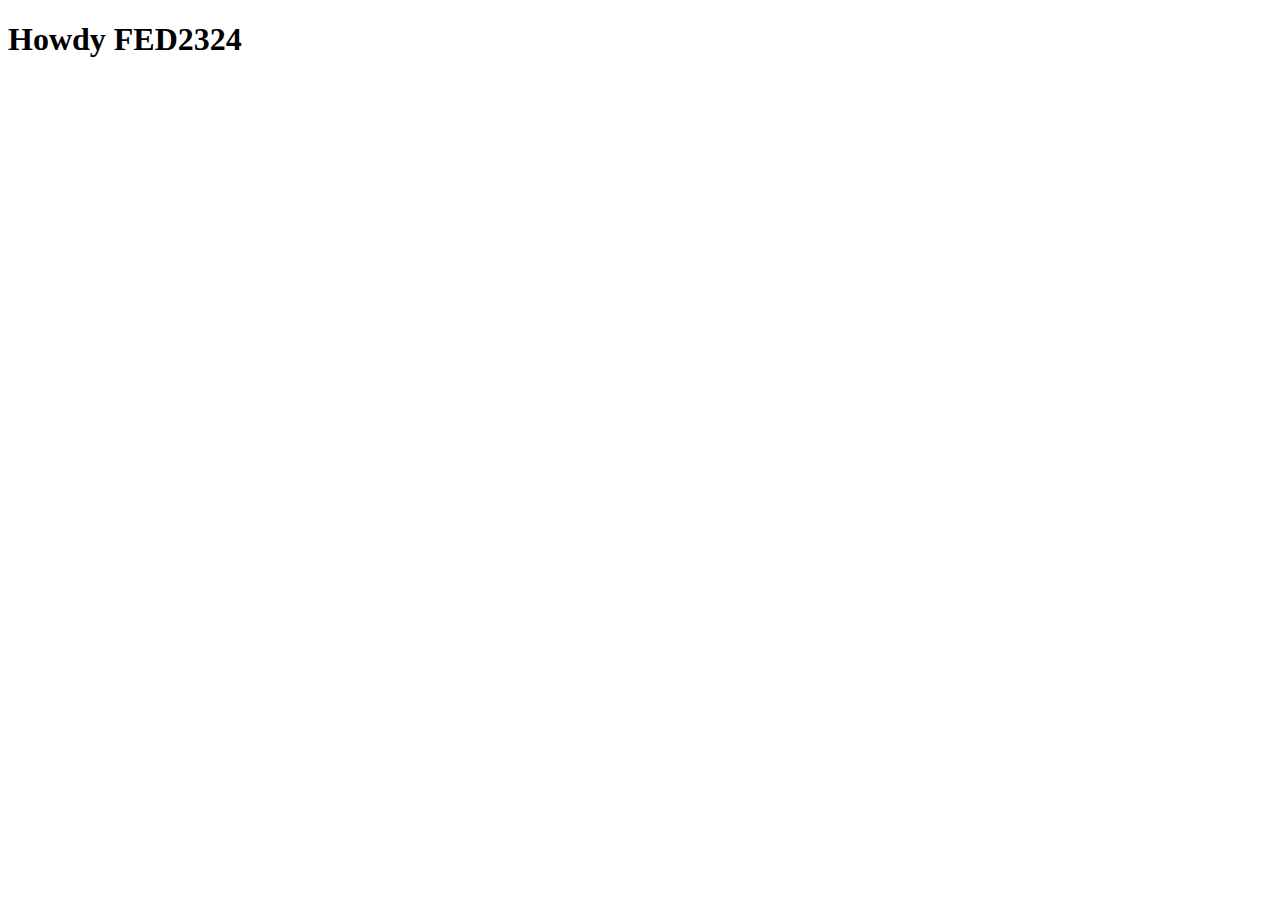
==== index.html @ f2d301cc "Add files via upload" ====
<!DOCTYPE html>
<html lang="nl">
	
<head>
	<meta charset="UTF-8">
	<meta name="author" content="jouw naam">
	<meta name="viewport" content="width=device-width, initial-scale=1">
	
	<title>Howdy FED2324</title>
	
	<link href="styles/style.css" rel="stylesheet">
	<link rel="icon" type="image/svg+xml" href="images/favicon.svg">
</head>

<body>
	<h1>Howdy FED2324</h1>

	<script defer src="scripts/script.js"></script>
</body>
	
</html>
---- styles/style.css ----
/**************/
/* CSS REMEDY */
/**************/
*, *::after, *::before {
  box-sizing:border-box;  
}






/*********************/
/* CUSTOM PROPERTIES */
/*********************/
:root {
	/* startje */
	--color-text:#111;
	--color-background:#eee;
}





/****************/
/* JOUW STYLING */
/****************/

/* jouw code */
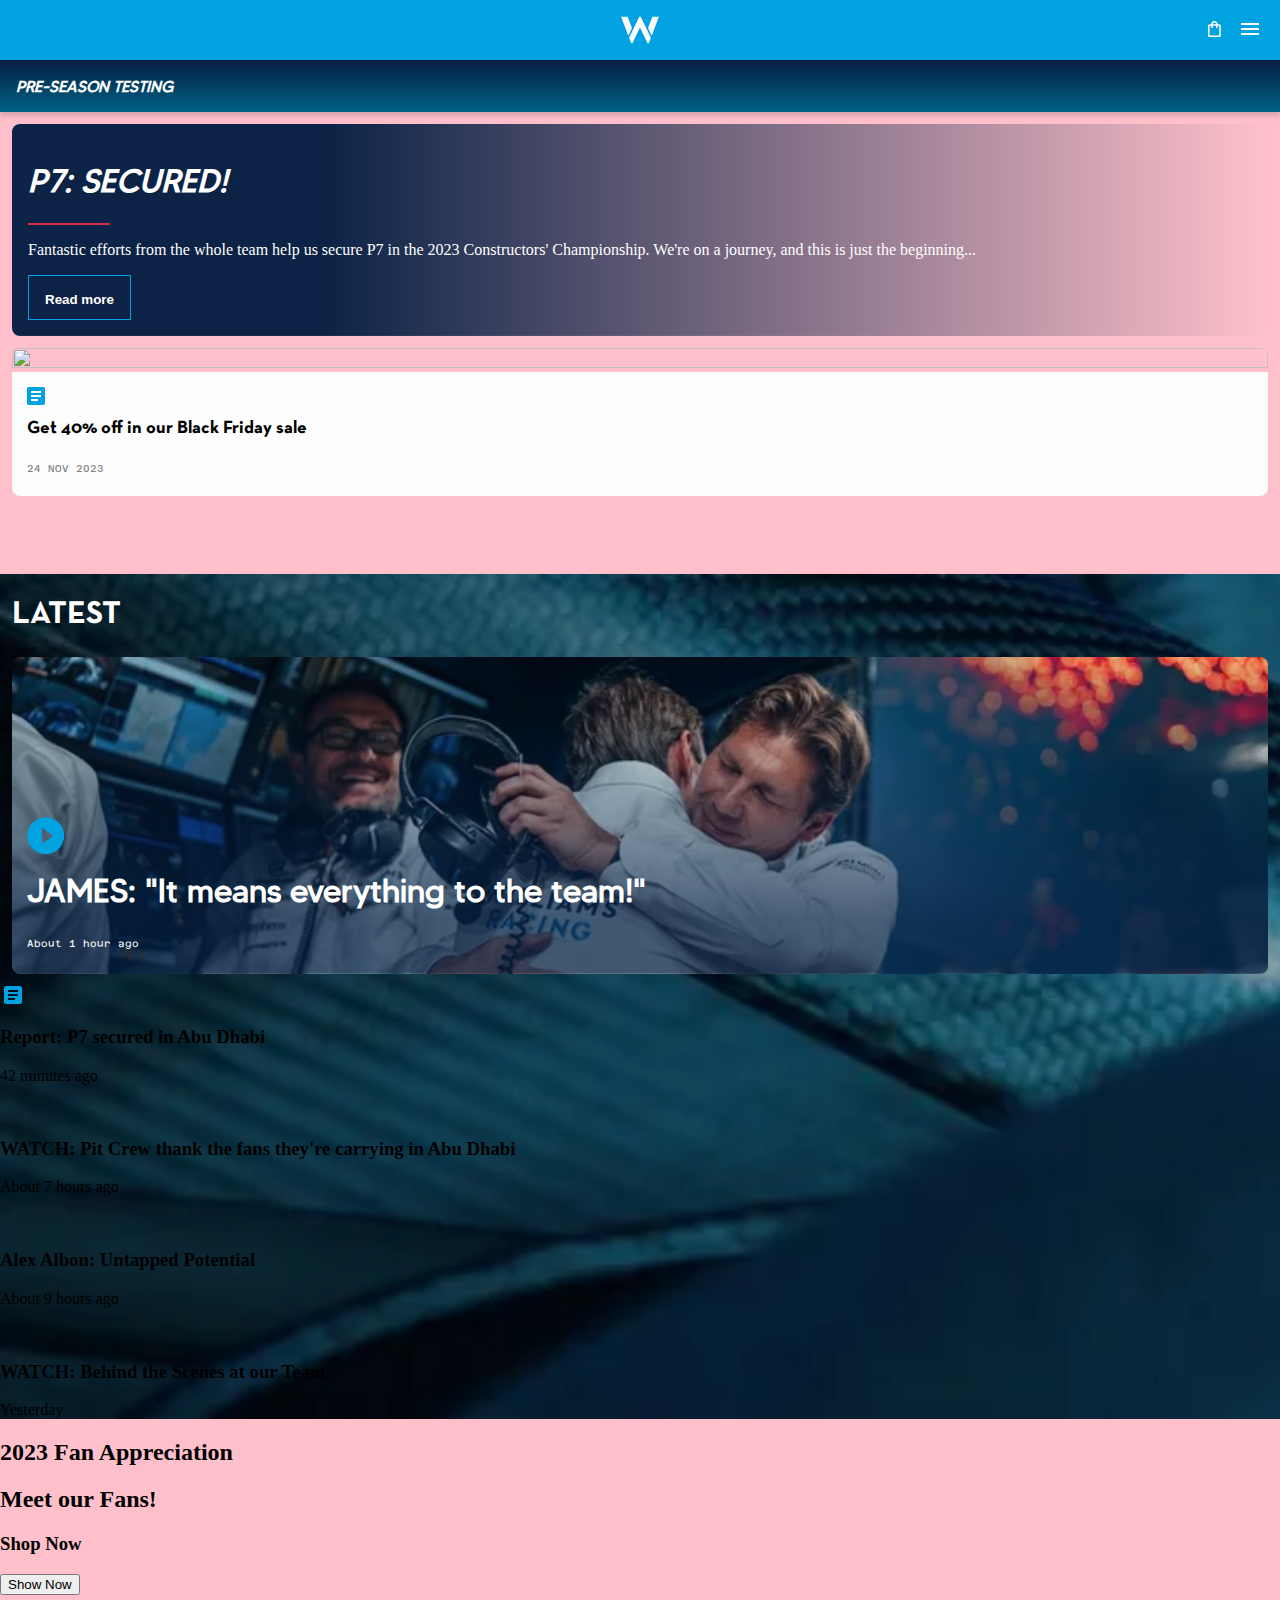
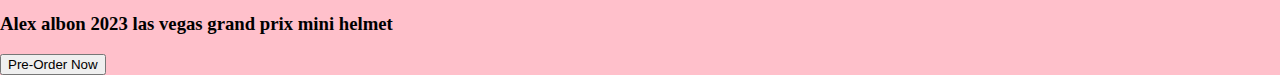
==== commit dd8df55a: "overig weggehaald" ====
--- a/index.html
+++ b/index.html
@@ -1,21 +1,157 @@
 <!DOCTYPE html>
-<html lang="nl">
-	
+<html lang="en">
+
 <head>
-	<meta charset="UTF-8">
-	<meta name="author" content="jouw naam">
-	<meta name="viewport" content="width=device-width, initial-scale=1">
-	
-	<title>Howdy FED2324</title>
-	
-	<link href="styles/style.css" rel="stylesheet">
-	<link rel="icon" type="image/svg+xml" href="images/favicon.svg">
+    <meta charset="UTF-8">
+    <meta name="viewport" content="width=device-width, initial-scale=1.0">
+    <title>Williams F1 Jitske</title>
+
+    <link rel="stylesheet" href="./style.css">
+    <script src="script.js"></script>
 </head>
 
 <body>
-	<h1>Howdy FED2324</h1>
+    <header>
+        <svg id="logo" width="38" height="38" viewBox="0 0 38 27" fill="none">
+            <g clip-path="url(#b)">
+                <path
+                    d="M27.048 11.608 31.474 0h6.533l-7.313 19.16-3.646-7.552Zm-16.081 0L6.532 0H0l7.303 19.16 3.664-7.552ZM19.584 0h-1.152L8.125 21.31 10.294 27h1.02l7.68-15.876L26.67 27h1.019l2.17-5.69L19.584 0Z"
+                    fill="#FDFDFE" tabIndex="-1"></path>
+            </g>
+            <defs>
+                <clipPath id="b">
+                    <path fill="#fff" d="M0 0h38v27H0z"></path>
+                </clipPath>
+            </defs>
+        </svg>
 
-	<script defer src="scripts/script.js"></script>
+
+        <nav>
+            <button>
+                <svg id="mand" width="16" height="16" fill="none" viewBox="0 0 20 20">
+                    <path
+                        d="M14 4H12C12 1.79 10.21 0 8 0C5.79 0 4 1.79 4 4H2C0.9 4 0 4.9 0 6V18C0 19.1 0.9 20 2 20H14C15.1 20 16 19.1 16 18V6C16 4.9 15.1 4 14 4ZM8 2C9.1 2 10 2.9 10 4H6C6 2.9 6.9 2 8 2ZM14 18H2V6H4V8C4 8.55 4.45 9 5 9C5.55 9 6 8.55 6 8V6H10V8C10 8.55 10.45 9 11 9C11.55 9 12 8.55 12 8V6H14V18Z"
+                        fill="#FDFDFE"></path>
+                </svg>
+            </button>
+
+            <button>
+                <svg id="hamburger" width="24" height="24" viewBox="0 0 24 24" fill="none">
+                    <path d="M3 18h18v-2H3v2Zm0-5h18v-2H3v2Zm0-7v2h18V6H3Z" fill="#FDFDFE"></path>
+                </svg>
+            </button>
+        </nav>
+    </header>
+
+
+    <section class="next-race">
+        <h3>pre-season testing</h3>
+        <p id="demo"></p>
+    </section>
+
+
+    <article class="oneRoundToGO">
+        <section class="fanText">
+            <h1>p7: secured!</h1>
+            <hr>
+            <p>Fantastic efforts from the whole team help us secure P7 in the 2023 Constructors' Championship. We're on
+                a journey, and this is just the beginning...</p>
+            <button>Read more</button>
+        </section>
+    </article>
+
+    <article class="blackFriday">
+        <img alt="" draggable="false"
+            src="https://cdn.williamsf1.tech/images/fnx611yr/production/330722fe4e0958352866575483187a10e8b3fd68-1920x1081.jpg?rect=0,43,1920,672&amp;w=720&amp;h=252&amp;auto=format"
+            class="css-9pa8cd">
+        <section class="getOff">
+            <svg width="18" height="18" viewBox="0 0 18 18" fill="none">
+                <path
+                    d="M16 0H2C0.9 0 0 0.9 0 2V16C0 17.1 0.9 18 2 18H16C17.1 18 18 17.1 18 16V2C18 0.9 17.1 0 16 0ZM11 14H4V12H11V14ZM14 10H4V8H14V10ZM14 6H4V4H14V6Z"
+                    fill="#00A3E0"></path>
+            </svg>
+            <h4>Get 40% off in our Black Friday sale</h4>
+            <p>24 nov 2023</p>
+        </section>
+    </article>
+
+
+
+    <main>
+
+        <section class="latest">
+            <h2 id="latest">Latest</h2>
+            <article class="james">
+                <div class="jamesQuote">
+                    <svg id="watch" width="38" height="38" viewBox="0 0 42 42" fill="none">
+                        <path
+                            d="M20.7678 0.350403C9.53515 0.350403 0.418793 9.46676 0.418793 20.6994C0.418793 31.9321 9.53515 41.0484 20.7678 41.0484C32.0004 41.0484 41.1168 31.9321 41.1168 20.6994C41.1168 9.46676 32.0004 0.350403 20.7678 0.350403ZM16.698 29.8565V11.5424L28.9074 20.6994L16.698 29.8565Z"
+                            fill="#00A3E0"></path>
+                    </svg>
+                    <h2>JAMES: "It means everything to the team!"</h2>
+                    <p>About 1 hour ago</p>
+                </div>
+            </article>
+
+            <article class="report">
+                <img alt="" draggable="false"
+                    src="https://cdn.williamsf1.tech/images/fnx611yr/production/852d0a00d2b29c9201d003c9a6825eceeaa840e9-3883x2183.jpg?rect=748,0,2183,2183&amp;w=480&amp;h=480&amp;auto=format"
+                    class="css-9pa8cd">
+                <svg width="18" height="18" viewBox="0 0 18 18" fill="none">
+                    <path
+                        d="M16 0H2C0.9 0 0 0.9 0 2V16C0 17.1 0.9 18 2 18H16C17.1 18 18 17.1 18 16V2C18 0.9 17.1 0 16 0ZM11 14H4V12H11V14ZM14 10H4V8H14V10ZM14 6H4V4H14V6Z"
+                        fill="#00A3E0"></path>
+                </svg>
+                <h3>Report: P7 secured in Abu Dhabi</h3>
+                <p>42 minutes ago</p>
+            </article>
+
+            <article>
+                <img alt="" draggable="false"
+                    src="https://cdn.williamsf1.tech/images/fnx611yr/production/8afb2fa8f161ecb0063f80541a4004804dc6d4fd-2710x1524.jpg?rect=0,50,2710,949&amp;w=720&amp;h=252&amp;auto=format"
+                    class="css-9pa8cd">
+                <h3>WATCH: Pit Crew thank the fans they're carrying in Abu Dhabi</h3>
+                <p>About 7 hours ago</p>
+            </article>
+
+            <article>
+                <img alt="" draggable="false"
+                    src="https://cdn.williamsf1.tech/images/fnx611yr/production/a2de3ef4545db30f034c79ab806f8da7863e8dc9-2219x1248.jpg?rect=0,0,2219,777&amp;w=720&amp;h=252&amp;auto=format"
+                    class="css-9pa8cd">
+                <h3>Alex Albon: Untapped Potential</h3>
+                <p>About 9 hours ago</p>
+            </article>
+
+            <article>
+                <img alt="" draggable="false"
+                    src="https://cdn.williamsf1.tech/images/fnx611yr/production/112e85e9f7ce4b615e328de707c6ec922e42478e-7319x4879.jpg?rect=0,632,7319,2562&amp;w=720&amp;h=252&amp;auto=format"
+                    class="css-9pa8cd">
+                <h3>WATCH: Behind the Scenes at our Team</h3>
+                <p>Yesterday</p>
+            </article>
+        </section>
+
+        <article>
+            <h2>2023 Fan Appreciation</h2>
+            <section>
+                <h2>Meet our Fans!</h2>
+            </section>
+        </article>
+
+        <article>
+            <h3>Shop Now</h3>
+            <section>
+                <button>Show Now</button>
+            </section>
+            <section>
+                <h3>Alex albon 2023 las vegas grand prix mini helmet</h3>
+                <button>Pre-Order Now</button>
+            </section>
+        </article>
+
+
+    </main>
+
 </body>
-	
-</html>
+
+</html>--- a/style.css
+++ b/style.css
@@ -0,0 +1,290 @@
+@font-face {
+    font-family: tommyBold;
+    src: url(./styles/fonts/made_tommy/MADE\ TOMMY\ Regular_PERSONAL\ USE.otf);
+}
+
+@font-face {
+    font-family: azeretLight;
+    src: url(./styles/fonts/Azeret_Mono/AzeretMono-VariableFont_wght.ttf);
+}
+
+@font-face {
+    font-family: neutrafaceBold;
+    src: url(./styles/fonts/neutraface-text-cufonfonts/Neutraface\ Text\ Bold.otf);
+}
+
+:root {
+    --blue: rgba(0, 163, 224, 1.00);
+}
+
+:root {
+    --red: rgba(209, 45, 74, 1.00);
+}
+
+body {
+    margin: 0;
+    background-color: pink;
+
+}
+
+
+
+header {
+    background-color: var(--blue);
+    height: 3.75em;
+    width: 100%;
+
+    z-index: 3;
+    padding: 0;
+
+    display: grid;
+    grid-template-columns: 1fr 1fr 1fr;
+
+    position: sticky;
+    top: 0;
+
+}
+
+#logo {
+    grid-column: 2 / 3;
+    justify-self: center;
+    align-self: center;
+}
+
+nav {
+    grid-column: 3 / 4;
+
+    display: grid;
+    height: 3.75em;
+    grid-auto-flow: column;
+    grid-auto-columns: 50%;
+    overflow-x: auto;
+    justify-self: end;
+    margin-right: 1em;
+
+
+
+}
+
+nav button {
+    background-color: var(--blue);
+    border: none;
+
+}
+
+.next-race {
+    color: white;
+    background-image: linear-gradient(rgb(4, 30, 66), rgb(0, 98, 134) 100%);
+    gap: .01em;
+
+    display: flex;
+    flex-direction: row;
+    align-items: center;
+    height: 52px;
+
+    box-shadow: 0px 3px 6px rgba(18, 19, 19, 0.20);
+
+    text-transform: uppercase;
+    font-size: .75em;
+}
+
+.next-race h3 {
+    margin: 1em;
+    font-style: italic;
+    font-size: 130%;
+    font-family: tommyBold;
+}
+
+/* #land { // niet meer nodig want weggehaald in html
+    background-color: rgba(0, 163, 224, 1.00);
+    margin: auto;
+    margin-right: 0;
+    height: 52px;
+    width: 10em;
+    display: flex;
+    align-items: center;
+    justify-content: center;
+
+    font-size: .75em;
+} */
+
+.oneRoundToGO {
+    color: white;
+
+    height: 100%;
+    width: 1fr;
+    background-image: linear-gradient(90deg, rgba(4, 30, 66, 0.97) 25%, rgba(0, 0, 0, 0.00) 100%), url(https://cdn.williamsf1.tech/images/fnx611yr/production/061a4fd413cb48fba786d69f661845842820fdcd-2880x1212.jpg?w=1920&amp;auto=format);
+    background-position: center;
+    background-size: cover;
+
+    margin: 12px;
+    border-radius: 8px;
+}
+
+.oneRoundToGO hr {
+    border: 1px solid var(--red);
+    width: 5em;
+    text-align: left;
+    margin-left: 0;
+}
+
+.fanText {
+    padding: 1em;
+}
+
+.fanText h1 {
+    font-size: 25px;
+    font-family: tommyBold;
+    font-weight: bold;
+
+    font-size: 32px;
+    width: 7em;
+    text-transform: uppercase;
+    font-style: italic;
+}
+
+.fanText p {
+    font-size: 16px;
+}
+
+.fanText button {
+    height: 45px;
+    padding: 16px;
+    color: white;
+    background-color: transparent;
+    border: 1px solid var(--blue);
+    font-weight: bold;
+}
+
+.blackFriday {
+    height: 100%;
+    width: 1fr;
+
+    margin: 12px;
+    border-radius: 8px;
+    min-height: 200px;
+
+}
+
+.blackFriday img {
+    border-top-right-radius: 8px;
+    border-top-left-radius: 8px;
+    height: 100%;
+    width: 100%;
+
+
+}
+
+.getOff {
+    background-color: rgba(253, 253, 254, 1.00);
+
+
+    padding-bottom: 12px;
+    padding-left: 15px;
+    padding-right: 15px;
+    padding-top: 15px;
+
+    border-bottom-right-radius: 8px;
+    border-bottom-left-radius: 8px;
+
+}
+
+.getOff h4 {
+    font-family: neutrafaceBold;
+    font-size: 18px;
+    line-height: 21.6px;
+    margin-top: .5em;
+}
+
+.getOff p {
+    font-family: azeretLight;
+    color: rgba(130, 130, 130, 1.00);
+    font-size: 10px;
+    text-transform: uppercase;
+}
+
+.latest {
+    background-image: url(./images/background\ latest.webp);
+    background-size: cover;
+    height: 100%;
+    width: 100%;
+}
+
+.latest h2 {
+    color: white;
+    font-size: 32px;
+    font-family: neutrafaceBold;
+
+}
+
+#latest {
+    text-transform: uppercase;
+    padding-left: 12px;
+    padding-top: 24px;
+}
+
+.james {
+    color: white;
+
+    height: 100%;
+    width: 1fr;
+
+    background-image: linear-gradient(180deg, rgba(0, 0, 0, 0.00), rgba(4, 30, 66, 0.70) 82.8%), url(./images/james\ Hunt.webp);
+    background-size: cover;
+    background-position: center;
+
+
+    margin: 12px;
+    border-radius: 8px;
+
+
+}
+
+.james img {
+    height: 100%;
+    width: 100%;
+}
+
+.jamesQuote {
+    padding-top: 10em;
+    padding-bottom: 15px;
+    padding-left: 15px;
+    padding-right: 15px;
+
+}
+
+.jamesQuote h2 {
+    font-size: 32px;
+    font-family: tommyBold;
+    font-weight: bolder;
+
+    display: -webkit-box;
+    -webkit-line-clamp: 2;
+    -webkit-box-orient: vertical;
+    overflow: hidden;
+
+    inline-size: 1fr;
+    overflow-wrap: break-word;
+    text-overflow: ellipsis;
+
+    margin-top: 12px;
+}
+
+.jamesQuote p {
+    font-family: azeretLight;
+    font-size: 10px;
+    color: rgba(253, 253, 254, 1.00);
+}
+
+.untapped {
+    color: white;
+
+    height: 100%;
+    width: 1fr;
+    background-color: blue;
+    background-position: center;
+    background-size: cover;
+
+    margin: 12px;
+    border-radius: 8px;
+}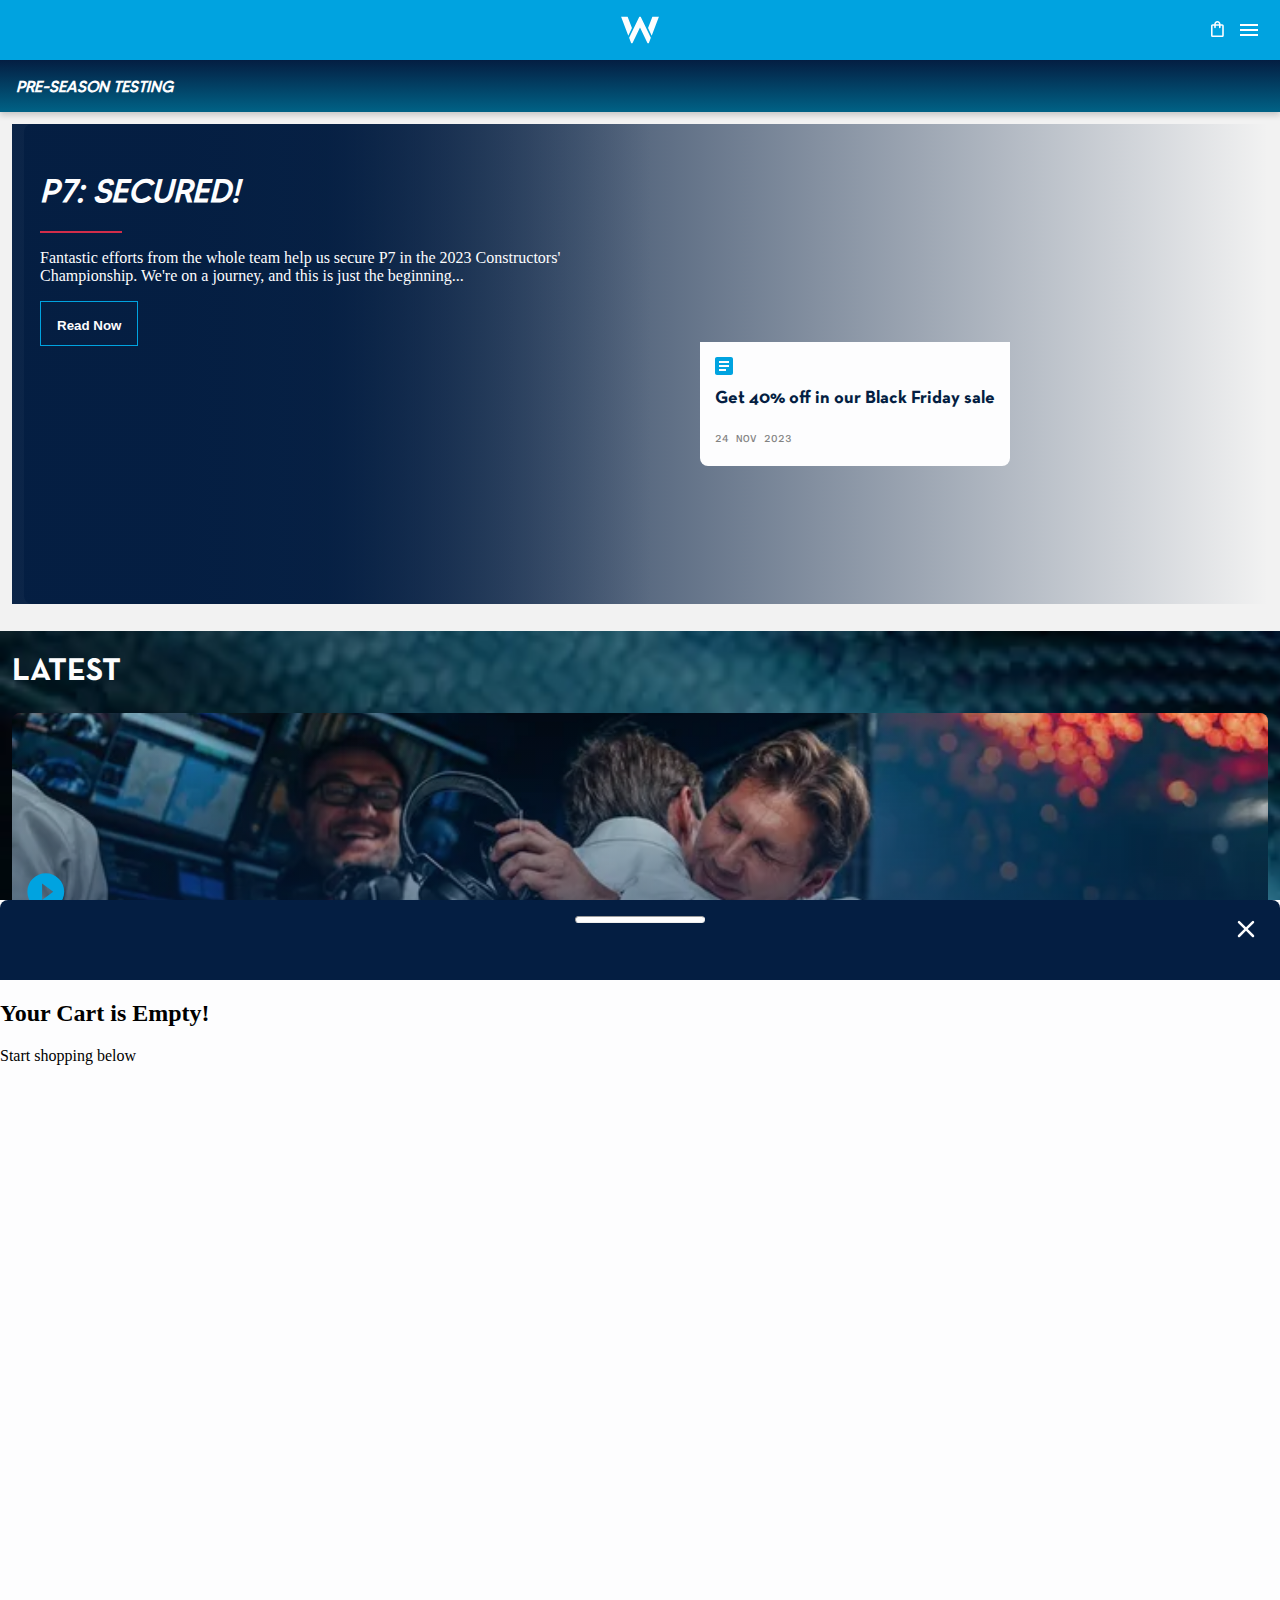
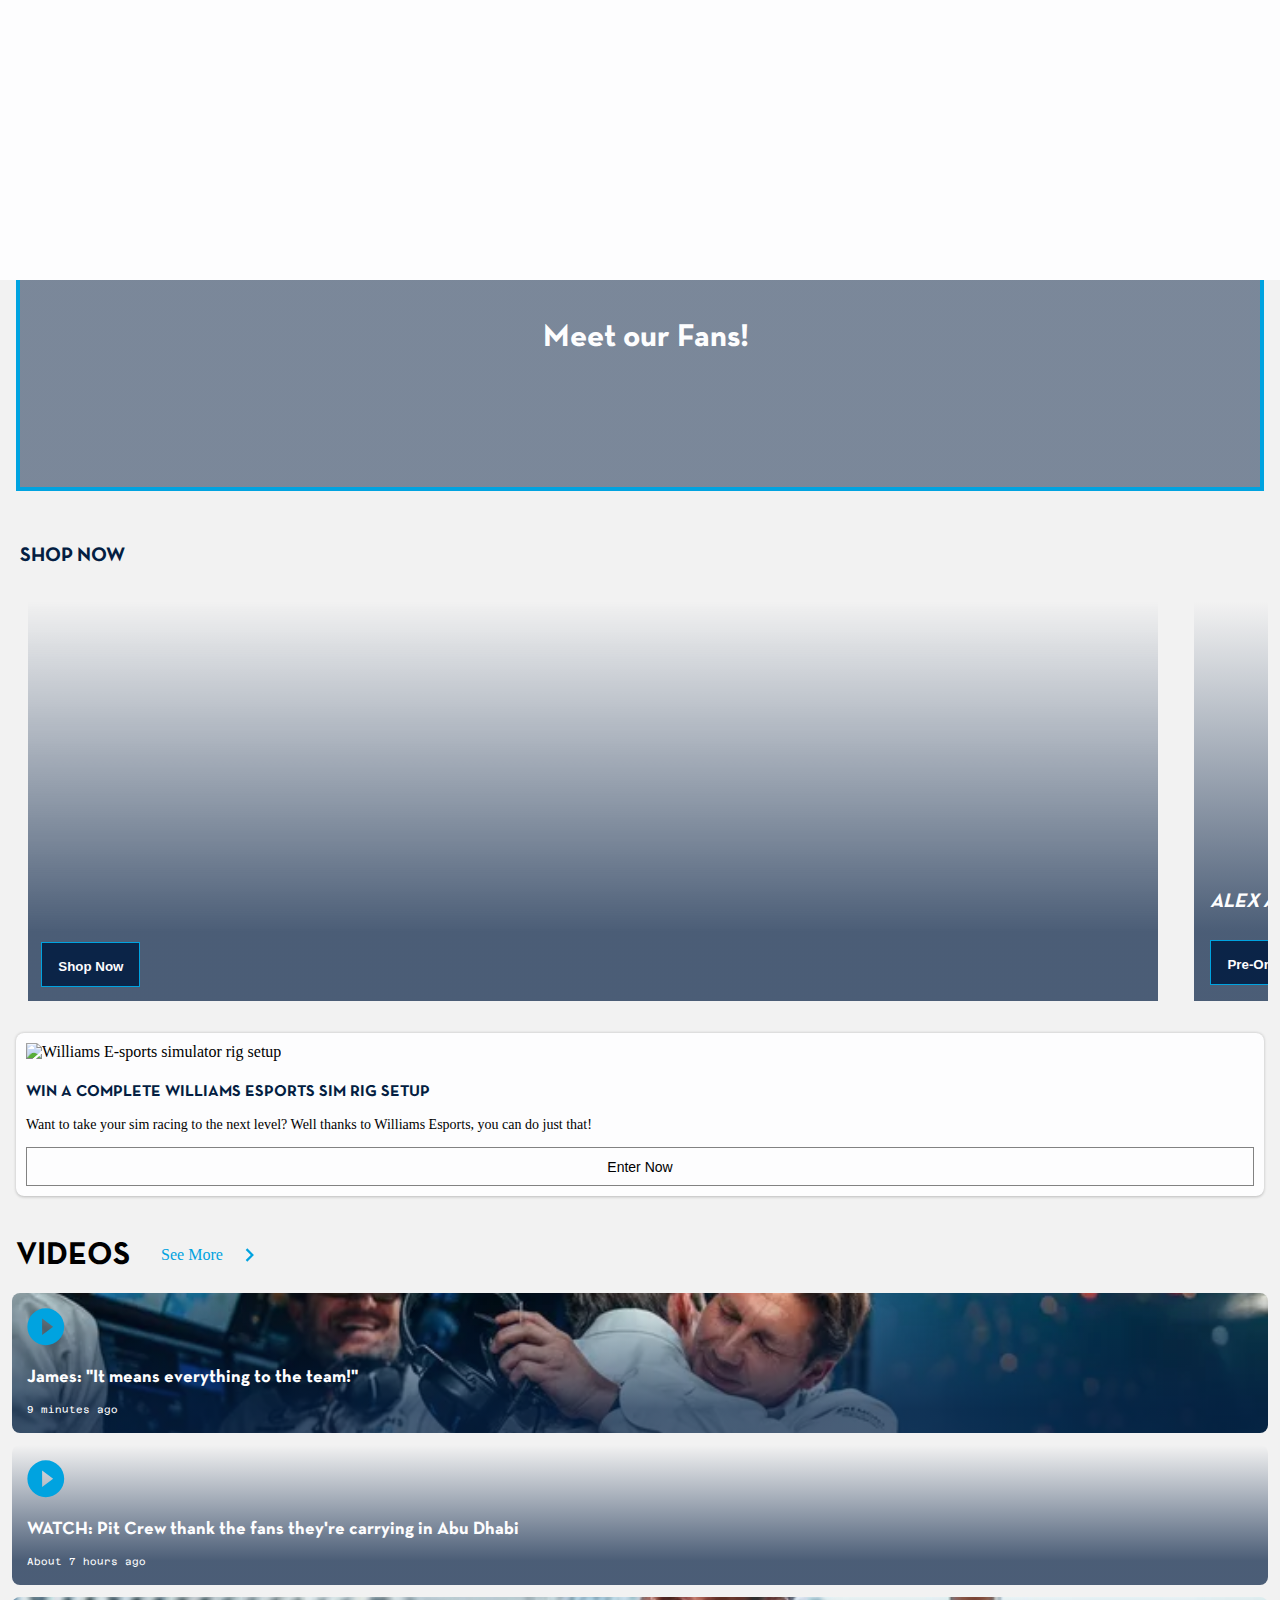
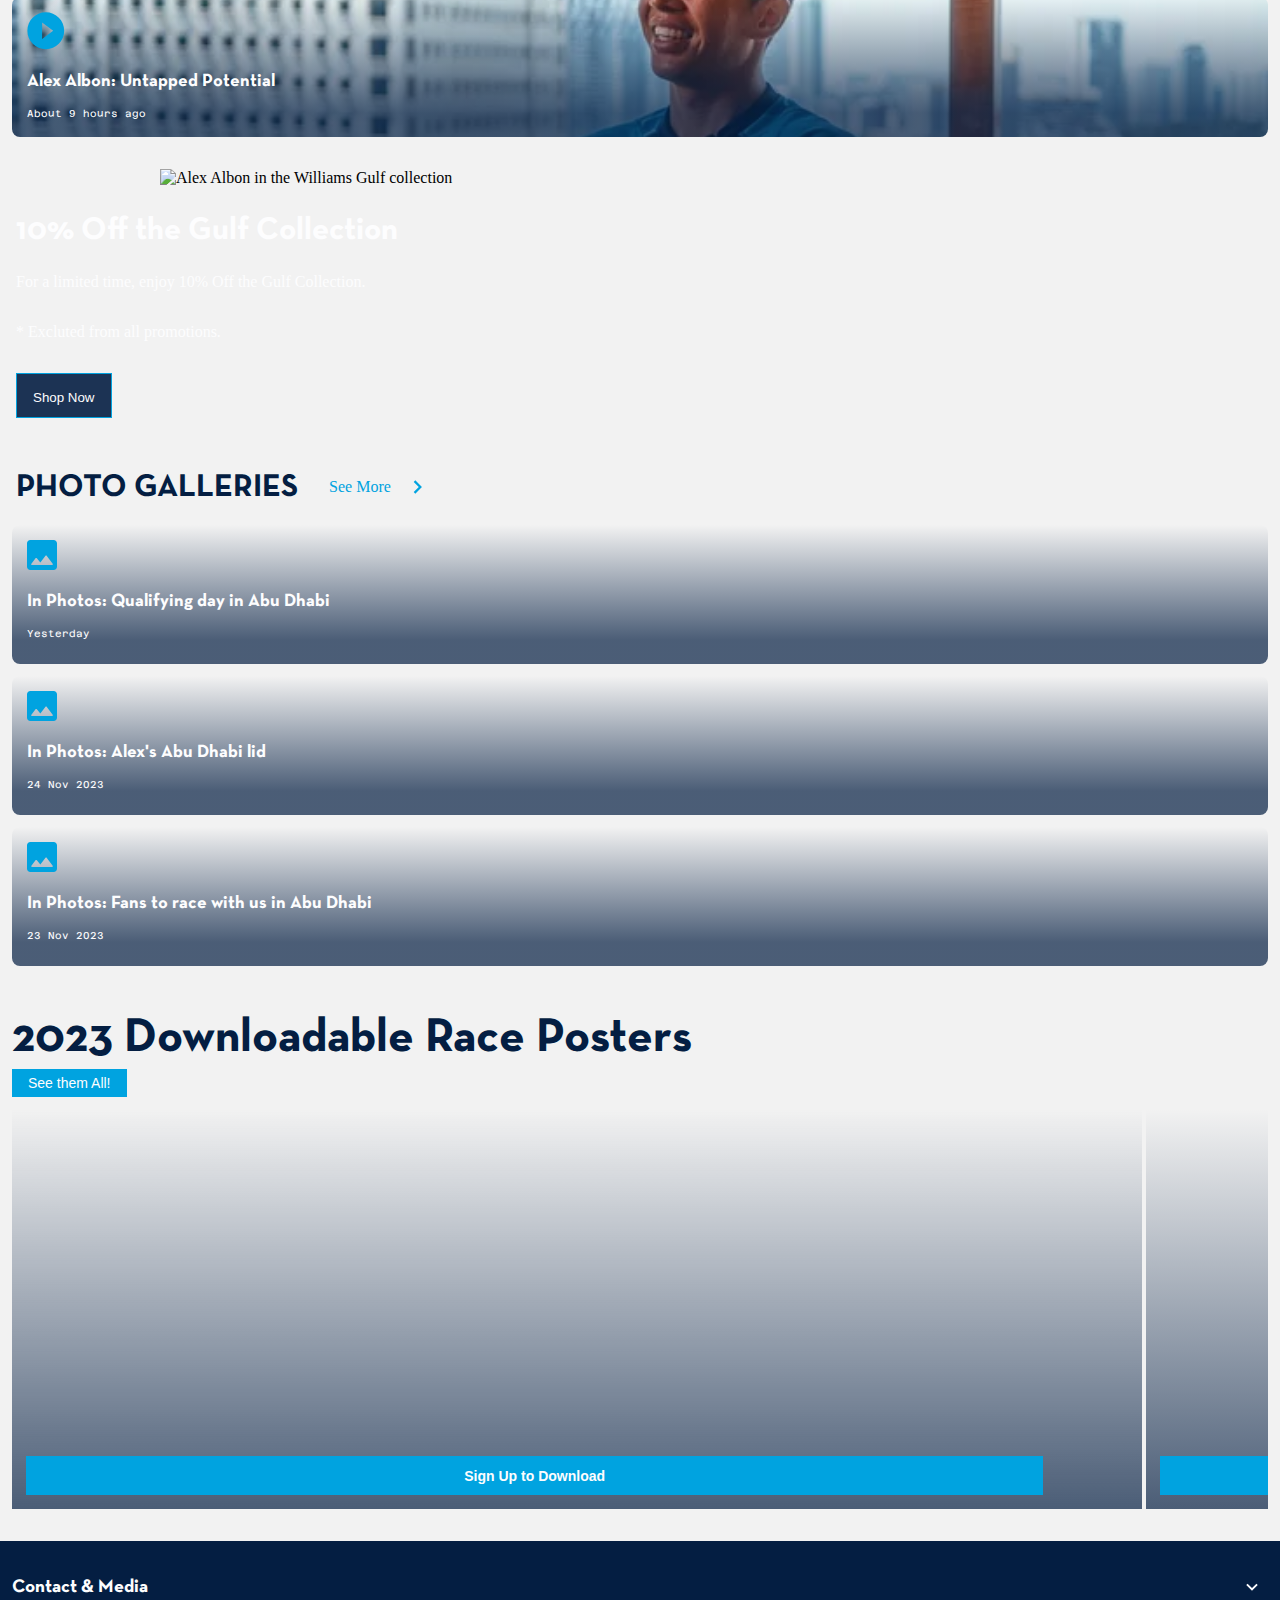
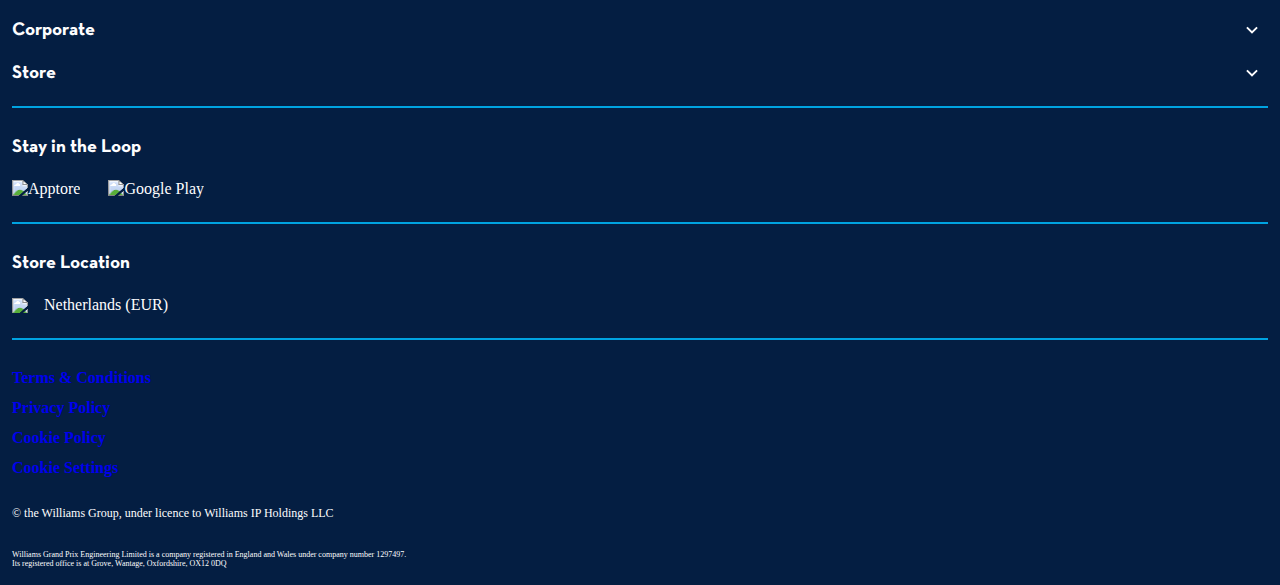
==== commit 56d95e22: "Add files via upload" ====
--- a/index.html
+++ b/index.html
@@ -7,150 +7,443 @@
     <title>Williams F1 Jitske</title>
 
     <link rel="stylesheet" href="./style.css">
-    <script src="script.js"></script>
+    <script src="script.js" defer></script>
 </head>
 
 <body>
     <header>
-        <svg id="logo" width="38" height="38" viewBox="0 0 38 27" fill="none">
-            <g clip-path="url(#b)">
-                <path
-                    d="M27.048 11.608 31.474 0h6.533l-7.313 19.16-3.646-7.552Zm-16.081 0L6.532 0H0l7.303 19.16 3.664-7.552ZM19.584 0h-1.152L8.125 21.31 10.294 27h1.02l7.68-15.876L26.67 27h1.019l2.17-5.69L19.584 0Z"
-                    fill="#FDFDFE" tabIndex="-1"></path>
-            </g>
-            <defs>
-                <clipPath id="b">
-                    <path fill="#fff" d="M0 0h38v27H0z"></path>
-                </clipPath>
-            </defs>
-        </svg>
-
-
-        <nav>
-            <button>
-                <svg id="mand" width="16" height="16" fill="none" viewBox="0 0 20 20">
+        <div class="topPart">
+            <svg id="logo" width="38" height="38" viewBox="0 0 38 27" fill="none">
+                <g clip-path="url(#b)">
                     <path
-                        d="M14 4H12C12 1.79 10.21 0 8 0C5.79 0 4 1.79 4 4H2C0.9 4 0 4.9 0 6V18C0 19.1 0.9 20 2 20H14C15.1 20 16 19.1 16 18V6C16 4.9 15.1 4 14 4ZM8 2C9.1 2 10 2.9 10 4H6C6 2.9 6.9 2 8 2ZM14 18H2V6H4V8C4 8.55 4.45 9 5 9C5.55 9 6 8.55 6 8V6H10V8C10 8.55 10.45 9 11 9C11.55 9 12 8.55 12 8V6H14V18Z"
+                        d="M27.048 11.608 31.474 0h6.533l-7.313 19.16-3.646-7.552Zm-16.081 0L6.532 0H0l7.303 19.16 3.664-7.552ZM19.584 0h-1.152L8.125 21.31 10.294 27h1.02l7.68-15.876L26.67 27h1.019l2.17-5.69L19.584 0Z"
+                        fill="#FDFDFE" tabIndex="-1"></path>
+                </g>
+                <defs>
+                    <clipPath id="b">
+                        <path fill="#fff" d="M0 0h38v27H0z"></path>
+                    </clipPath>
+                </defs>
+            </svg>
+
+
+            <nav>
+                <button class="mand">
+                    <svg id="mand" width="16" height="16" fill="none" viewBox="0 0 20 20">
+                        <path
+                            d="M14 4H12C12 1.79 10.21 0 8 0C5.79 0 4 1.79 4 4H2C0.9 4 0 4.9 0 6V18C0 19.1 0.9 20 2 20H14C15.1 20 16 19.1 16 18V6C16 4.9 15.1 4 14 4ZM8 2C9.1 2 10 2.9 10 4H6C6 2.9 6.9 2 8 2ZM14 18H2V6H4V8C4 8.55 4.45 9 5 9C5.55 9 6 8.55 6 8V6H10V8C10 8.55 10.45 9 11 9C11.55 9 12 8.55 12 8V6H14V18Z"
+                            fill="#FDFDFE"></path>
+                    </svg>
+                </button>
+
+                <button class="hamburger">
+                    <div class="bar"></div>
+                </button>
+            </nav>
+        </div>
+
+
+        <section class="next-race">
+            <h3>pre-season testing</h3>
+            <p id="demo"></p>
+        </section>
+
+        <section class="headerTwo">
+            <section class="oneRoundToGO">
+                <div class="fanText">
+                    <h1>p7: secured!</h1>
+                    <hr>
+                    <p>Fantastic efforts from the whole team help us secure P7 in the 2023 Constructors' Championship.
+                        We're
+                        on
+                        a journey, and this is just the beginning...</p>
+                    <a href="#">
+                        <button>Read Now</button>
+                    </a>
+                </div>
+            </section>
+
+            <a href="#">
+                <div class="blackFriday">
+                    <div class="fortyProcent">
+                    </div>
+                    <section class="getOff">
+                        <svg width="18" height="18" viewBox="0 0 18 18" fill="none">
+                            <path
+                                d="M16 0H2C0.9 0 0 0.9 0 2V16C0 17.1 0.9 18 2 18H16C17.1 18 18 17.1 18 16V2C18 0.9 17.1 0 16 0ZM11 14H4V12H11V14ZM14 10H4V8H14V10ZM14 6H4V4H14V6Z"
+                                fill="#00A3E0"></path>
+                        </svg>
+                        <h4>Get 40% off in our Black Friday sale</h4>
+                        <p>24 nov 2023</p>
+                    </section>
+                </div>
+            </a>
+        </section>
+    </header>
+    <nav class="mobile-nav">
+        <a href="#">F1</a>
+        <a href="#">Gaming</a>
+        <a href="#">News</a>
+        <a href="#">Videos</a>
+        <a href="#">HQ</a>
+        <a href="#">Store</a>
+        <a href="#">Experience Centre</a>
+        <a href="#">Paddock Club Tickets</a>
+    </nav>
+
+    <div class="shopping-cart">
+        <div class="donkerBlauw">
+            <hr>
+            <button class="kruis">
+                <svg width="30" height="30" viewBox="0 0 24 24" fill="none">
+                    <path
+                        d="M18.3 5.71a.996.996 0 0 0-1.41 0L12 10.59 7.11 5.7A.996.996 0 1 0 5.7 7.11L10.59 12 5.7 16.89a.996.996 0 1 0 1.41 1.41L12 13.41l4.89 4.89a.996.996 0 1 0 1.41-1.41L13.41 12l4.89-4.89c.38-.38.38-1.02 0-1.4Z"
                         fill="#FDFDFE"></path>
                 </svg>
             </button>
-
-            <button>
-                <svg id="hamburger" width="24" height="24" viewBox="0 0 24 24" fill="none">
-                    <path d="M3 18h18v-2H3v2Zm0-5h18v-2H3v2Zm0-7v2h18V6H3Z" fill="#FDFDFE"></path>
-                </svg>
-            </button>
-        </nav>
-    </header>
-
-
-    <section class="next-race">
-        <h3>pre-season testing</h3>
-        <p id="demo"></p>
-    </section>
-
-
-    <article class="oneRoundToGO">
-        <section class="fanText">
-            <h1>p7: secured!</h1>
-            <hr>
-            <p>Fantastic efforts from the whole team help us secure P7 in the 2023 Constructors' Championship. We're on
-                a journey, and this is just the beginning...</p>
-            <button>Read more</button>
-        </section>
-    </article>
-
-    <article class="blackFriday">
-        <img alt="" draggable="false"
-            src="https://cdn.williamsf1.tech/images/fnx611yr/production/330722fe4e0958352866575483187a10e8b3fd68-1920x1081.jpg?rect=0,43,1920,672&amp;w=720&amp;h=252&amp;auto=format"
-            class="css-9pa8cd">
-        <section class="getOff">
-            <svg width="18" height="18" viewBox="0 0 18 18" fill="none">
-                <path
-                    d="M16 0H2C0.9 0 0 0.9 0 2V16C0 17.1 0.9 18 2 18H16C17.1 18 18 17.1 18 16V2C18 0.9 17.1 0 16 0ZM11 14H4V12H11V14ZM14 10H4V8H14V10ZM14 6H4V4H14V6Z"
-                    fill="#00A3E0"></path>
-            </svg>
-            <h4>Get 40% off in our Black Friday sale</h4>
-            <p>24 nov 2023</p>
-        </section>
-    </article>
-
-
+        </div>
+        <h2>Your Cart is Empty!</h2>
+        <p>Start shopping below</p>
+    </div>
 
     <main>
 
         <section class="latest">
             <h2 id="latest">Latest</h2>
-            <article class="james">
-                <div class="jamesQuote">
-                    <svg id="watch" width="38" height="38" viewBox="0 0 42 42" fill="none">
+            <a href="#">
+                <section class="james">
+                    <div class="jamesQuote">
+                        <svg id="watch" width="38" height="38" viewBox="0 0 42 42" fill="none">
+                            <path
+                                d="M20.7678 0.350403C9.53515 0.350403 0.418793 9.46676 0.418793 20.6994C0.418793 31.9321 9.53515 41.0484 20.7678 41.0484C32.0004 41.0484 41.1168 31.9321 41.1168 20.6994C41.1168 9.46676 32.0004 0.350403 20.7678 0.350403ZM16.698 29.8565V11.5424L28.9074 20.6994L16.698 29.8565Z"
+                                fill="#00A3E0"></path>
+                        </svg>
+                        <h2>James: "It means everything to the team!"</h2>
+                        <p>9 minutes ago</p>
+                    </div>
+                </section>
+            </a>
+
+            <a href="./report.html" class="report">
+                <div class="reportImg">
+                </div>
+                <div class="witVlak">
+                    <svg width="18" height="18" viewBox="0 0 18 18" fill="none">
                         <path
-                            d="M20.7678 0.350403C9.53515 0.350403 0.418793 9.46676 0.418793 20.6994C0.418793 31.9321 9.53515 41.0484 20.7678 41.0484C32.0004 41.0484 41.1168 31.9321 41.1168 20.6994C41.1168 9.46676 32.0004 0.350403 20.7678 0.350403ZM16.698 29.8565V11.5424L28.9074 20.6994L16.698 29.8565Z"
+                            d="M16 0H2C0.9 0 0 0.9 0 2V16C0 17.1 0.9 18 2 18H16C17.1 18 18 17.1 18 16V2C18 0.9 17.1 0 16 0ZM11 14H4V12H11V14ZM14 10H4V8H14V10ZM14 6H4V4H14V6Z"
                             fill="#00A3E0"></path>
                     </svg>
-                    <h2>JAMES: "It means everything to the team!"</h2>
-                    <p>About 1 hour ago</p>
-                </div>
-            </article>
-
-            <article class="report">
-                <img alt="" draggable="false"
-                    src="https://cdn.williamsf1.tech/images/fnx611yr/production/852d0a00d2b29c9201d003c9a6825eceeaa840e9-3883x2183.jpg?rect=748,0,2183,2183&amp;w=480&amp;h=480&amp;auto=format"
-                    class="css-9pa8cd">
-                <svg width="18" height="18" viewBox="0 0 18 18" fill="none">
-                    <path
-                        d="M16 0H2C0.9 0 0 0.9 0 2V16C0 17.1 0.9 18 2 18H16C17.1 18 18 17.1 18 16V2C18 0.9 17.1 0 16 0ZM11 14H4V12H11V14ZM14 10H4V8H14V10ZM14 6H4V4H14V6Z"
-                        fill="#00A3E0"></path>
-                </svg>
-                <h3>Report: P7 secured in Abu Dhabi</h3>
-                <p>42 minutes ago</p>
-            </article>
-
-            <article>
-                <img alt="" draggable="false"
-                    src="https://cdn.williamsf1.tech/images/fnx611yr/production/8afb2fa8f161ecb0063f80541a4004804dc6d4fd-2710x1524.jpg?rect=0,50,2710,949&amp;w=720&amp;h=252&amp;auto=format"
-                    class="css-9pa8cd">
-                <h3>WATCH: Pit Crew thank the fans they're carrying in Abu Dhabi</h3>
-                <p>About 7 hours ago</p>
-            </article>
-
-            <article>
-                <img alt="" draggable="false"
-                    src="https://cdn.williamsf1.tech/images/fnx611yr/production/a2de3ef4545db30f034c79ab806f8da7863e8dc9-2219x1248.jpg?rect=0,0,2219,777&amp;w=720&amp;h=252&amp;auto=format"
-                    class="css-9pa8cd">
-                <h3>Alex Albon: Untapped Potential</h3>
-                <p>About 9 hours ago</p>
-            </article>
-
-            <article>
-                <img alt="" draggable="false"
-                    src="https://cdn.williamsf1.tech/images/fnx611yr/production/112e85e9f7ce4b615e328de707c6ec922e42478e-7319x4879.jpg?rect=0,632,7319,2562&amp;w=720&amp;h=252&amp;auto=format"
-                    class="css-9pa8cd">
-                <h3>WATCH: Behind the Scenes at our Team</h3>
-                <p>Yesterday</p>
-            </article>
-        </section>
-
+                    <h3>Report: P7 secured in Abu Dhabi</h3>
+                    <p>42 minutes ago</p>
+                </div>
+            </a>
+
+            <a href="#">
+                <article class="pitCrew">
+                    <div class="nuKijken">
+                        <svg width="38" height="38" viewBox="0 0 42 42" fill="none">
+                            <path
+                                d="M20.7678 0.350403C9.53515 0.350403 0.418793 9.46676 0.418793 20.6994C0.418793 31.9321 9.53515 41.0484 20.7678 41.0484C32.0004 41.0484 41.1168 31.9321 41.1168 20.6994C41.1168 9.46676 32.0004 0.350403 20.7678 0.350403ZM16.698 29.8565V11.5424L28.9074 20.6994L16.698 29.8565Z"
+                                fill="#00A3E0"></path>
+                        </svg>
+                        <h3>WATCH: Pit Crew thank the fans they're carrying in Abu Dhabi</h3>
+                        <p>About 7 hours ago</p>
+                    </div>
+                </article>
+            </a>
+            <a href="#">
+                <article class="untapped">
+                    <div class="potential">
+                        <svg width="38" height="38" viewBox="0 0 42 42" fill="none">
+                            <path
+                                d="M20.7678 0.350403C9.53515 0.350403 0.418793 9.46676 0.418793 20.6994C0.418793 31.9321 9.53515 41.0484 20.7678 41.0484C32.0004 41.0484 41.1168 31.9321 41.1168 20.6994C41.1168 9.46676 32.0004 0.350403 20.7678 0.350403ZM16.698 29.8565V11.5424L28.9074 20.6994L16.698 29.8565Z"
+                                fill="#00A3E0"></path>
+                        </svg>
+                        <h3>Alex Albon: Untapped Potential</h3>
+                        <p>About 9 hours ago</p>
+                    </div>
+                </article>
+            </a>
+
+            <a href="#">
+                <article class="bts">
+                    <div class="gaKijken">
+                        <svg width="38" height="38" viewBox="0 0 42 42" fill="none">
+                            <path
+                                d="M20.7678 0.350403C9.53515 0.350403 0.418793 9.46676 0.418793 20.6994C0.418793 31.9321 9.53515 41.0484 20.7678 41.0484C32.0004 41.0484 41.1168 31.9321 41.1168 20.6994C41.1168 9.46676 32.0004 0.350403 20.7678 0.350403ZM16.698 29.8565V11.5424L28.9074 20.6994L16.698 29.8565Z"
+                                fill="#00A3E0"></path>
+                        </svg>
+                        <h3>WATCH: Behind the Scenes at our Team Photo</h3>
+                        <p>Yesterday</p>
+                    </div>
+                </article>
+            </a>
+        </section>
+
+        <section class="appreciation">
+            <h2>2023 Fan Appreciation</h2>
+            <a href="#">
+                <article class="meeting">
+                    <h2>Meet our Fans!</h2>
+                </article>
+            </a>
+        </section>
+
+        <section class="shopNow">
+            <h3>Shop Now</h3>
+            <div class="swiping">
+                <a href="#" class="shopForty">
+                    <button>Shop Now</button>
+                </a>
+
+                <section class="miniHelmet">
+                    <div id="helmetText">
+                        <h4>Alex albon 2023 las vegas grand prix mini helmet</h4>
+                        <a href="#">
+                            <button>Pre-Order Now</button>
+                        </a>
+                    </div>
+                </section>
+            </div>
+        </section>
+
+        <article class="winActie">
+            <div class="winInhoud">
+                <img src="./images/winActie.webp" alt="Williams E-sports simulator rig setup">
+                <h4>Win a complete williams esports sim rig setup</h4>
+                <p>Want to take your sim racing to the next level? Well thanks to Williams Esports, you can do just
+                    that!</p>
+                <a href="#">
+                    <button>Enter Now</button>
+                </a>
+            </div>
+        </article>
+
+        <section class="videoSection">
+            <div class="videos">
+                <h2>videos</h2>
+                <a href="#" id="seeMore">
+                    <p>See More</p>
+                    <svg width="20" height="20" viewBox="0 0 24 24">
+                        <polygon fill="#00A3E0" points="1.88 0 0 1.88 6.107 8 0 14.12 1.88 16 9.88 8"
+                            transform="translate(8.06 4)"></polygon>
+                    </svg>
+                </a>
+            </div>
+            <a href="#">
+                <article class="jamesVideo">
+                    <div class="jamesVideoText">
+                        <svg width="38" height="38" viewBox="0 0 42 42" fill="none">
+                            <path
+                                d="M20.7678 0.350403C9.53515 0.350403 0.418793 9.46676 0.418793 20.6994C0.418793 31.9321 9.53515 41.0484 20.7678 41.0484C32.0004 41.0484 41.1168 31.9321 41.1168 20.6994C41.1168 9.46676 32.0004 0.350403 20.7678 0.350403ZM16.698 29.8565V11.5424L28.9074 20.6994L16.698 29.8565Z"
+                                fill="#00A3E0"></path>
+                        </svg>
+                        <h3>James: "It means everything to the team!"</h3>
+                        <p>9 minutes ago</p>
+                    </div>
+                </article>
+            </a>
+            <a href="#">
+                <article class="pitCrew">
+                    <div class="nuKijken">
+                        <svg width="38" height="38" viewBox="0 0 42 42" fill="none">
+                            <path
+                                d="M20.7678 0.350403C9.53515 0.350403 0.418793 9.46676 0.418793 20.6994C0.418793 31.9321 9.53515 41.0484 20.7678 41.0484C32.0004 41.0484 41.1168 31.9321 41.1168 20.6994C41.1168 9.46676 32.0004 0.350403 20.7678 0.350403ZM16.698 29.8565V11.5424L28.9074 20.6994L16.698 29.8565Z"
+                                fill="#00A3E0"></path>
+                        </svg>
+                        <h3>WATCH: Pit Crew thank the fans they're carrying in Abu Dhabi</h3>
+                        <p>About 7 hours ago</p>
+                    </div>
+                </article>
+            </a>
+            <a href="#">
+                <article class="untapped">
+                    <div class="potential">
+                        <svg width="38" height="38" viewBox="0 0 42 42" fill="none">
+                            <path
+                                d="M20.7678 0.350403C9.53515 0.350403 0.418793 9.46676 0.418793 20.6994C0.418793 31.9321 9.53515 41.0484 20.7678 41.0484C32.0004 41.0484 41.1168 31.9321 41.1168 20.6994C41.1168 9.46676 32.0004 0.350403 20.7678 0.350403ZM16.698 29.8565V11.5424L28.9074 20.6994L16.698 29.8565Z"
+                                fill="#00A3E0"></path>
+                        </svg>
+                        <h3>Alex Albon: Untapped Potential</h3>
+                        <p>About 9 hours ago</p>
+                    </div>
+                </article>
+            </a>
+        </section>
+
+        <section class="korting">
+            <div id="plaatje">
+                <img src="./images/gulfAlbon.webp" alt="Alex Albon in the Williams Gulf collection">
+            </div>
+            <div id="kortingText">
+                <h2>10% Off the Gulf Collection</h2>
+                <p>For a limited time, enjoy 10% Off the Gulf Collection.</p>
+                <p>* Excluted from all promotions.</p>
+                <a href="#"><button>Shop Now</button></a>
+            </div>
+        </section>
+
+        <section>
+            <div class="photoGalleries">
+                <h2>photo galleries</h2>
+                <a href="#" id="seeMore">
+                    <p>See More</p>
+                    <svg width="20" height="20" viewBox="0 0 24 24">
+                        <polygon fill="#00A3E0" points="1.88 0 0 1.88 6.107 8 0 14.12 1.88 16 9.88 8"
+                            transform="translate(8.06 4)"></polygon>
+                    </svg>
+                </a>
+            </div>
+            <a href="#">
+                <article class="qualiPhotos">
+                    <svg width="30" height="30" viewBox="0 0 18 18" fill="none">
+                        <path
+                            d="M18 16V2C18 0.9 17.1 0 16 0H2C0.9 0 0 0.9 0 2V16C0 17.1 0.9 18 2 18H16C17.1 18 18 17.1 18 16ZM5.9 10.98L8 13.51L11.1 9.52C11.3 9.26 11.7 9.26 11.9 9.53L15.41 14.21C15.66 14.54 15.42 15.01 15.01 15.01H3.02C2.6 15.01 2.37 14.53 2.63 14.2L5.12 11C5.31 10.74 5.69 10.73 5.9 10.98Z"
+                            fill="#00A3E0"></path>
+                    </svg>
+                    <h3>In Photos: Qualifying day in Abu Dhabi</h3>
+                    <p>Yesterday</p>
+                </article>
+            </a>
+            <a href="#">
+                <article class="alexLid">
+                    <svg width="30" height="30" viewBox="0 0 18 18" fill="none">
+                        <path
+                            d="M18 16V2C18 0.9 17.1 0 16 0H2C0.9 0 0 0.9 0 2V16C0 17.1 0.9 18 2 18H16C17.1 18 18 17.1 18 16ZM5.9 10.98L8 13.51L11.1 9.52C11.3 9.26 11.7 9.26 11.9 9.53L15.41 14.21C15.66 14.54 15.42 15.01 15.01 15.01H3.02C2.6 15.01 2.37 14.53 2.63 14.2L5.12 11C5.31 10.74 5.69 10.73 5.9 10.98Z"
+                            fill="#00A3E0"></path>
+                    </svg>
+                    <h3>In Photos: Alex's Abu Dhabi lid</h3>
+                    <p>24 Nov 2023</p>
+                </article>
+            </a>
+            <a href="#">
+                <article class="fansToRace">
+                    <svg width="30" height="30" viewBox="0 0 18 18" fill="none">
+                        <path
+                            d="M18 16V2C18 0.9 17.1 0 16 0H2C0.9 0 0 0.9 0 2V16C0 17.1 0.9 18 2 18H16C17.1 18 18 17.1 18 16ZM5.9 10.98L8 13.51L11.1 9.52C11.3 9.26 11.7 9.26 11.9 9.53L15.41 14.21C15.66 14.54 15.42 15.01 15.01 15.01H3.02C2.6 15.01 2.37 14.53 2.63 14.2L5.12 11C5.31 10.74 5.69 10.73 5.9 10.98Z"
+                            fill="#00A3E0"></path>
+                    </svg>
+                    <h3>In Photos: Fans to race with us in Abu Dhabi</h3>
+                    <p>23 Nov 2023</p>
+                </article>
+            </a>
+        </section>
+
+        <section class="racePosters">
+            <h2>2023 Downloadable Race Posters</h2>
+            <a href="#"> <button id="seeAll">See them All!</button></a>
+            <div class="posterSwipe">
+
+                <article class="pSevenPoster">
+                    <a href="#"><button>Sign Up to Download</button></a>
+                </article>
+
+                <article class="abuDhabiPoster">
+                    <a href="#"><button>Sign Up to Download</button></a>
+                </article>
+
+                <article class="vegasPoster">
+                    <a href="#"><button>Sign Up to Download</button></a>
+                </article>
+
+                <article class="brazilPoster">
+                    <a href="#"><button>Sign Up to Download</button></a>
+                </article>
+
+                <article class="mexicoPoster">
+                    <a href="#"><button>Sign Up to Download</button></a>
+                </article>
+
+                <article class="americasPoster">
+                    <a href="#"><button>Sign Up to Download</button></a>
+                </article>
+            </div>
+        </section>
+
+    </main>
+    <footer>
         <article>
-            <h2>2023 Fan Appreciation</h2>
-            <section>
-                <h2>Meet our Fans!</h2>
+            <section class="dropDown">
+                <div class="clickMe">
+                    <h3>Contact & Media</h3>
+                    <svg width="24" height="24" viewBox="0 0 25 24" fill="none">
+                        <path d="m7.91 8.59 4.59 4.58 4.59-4.58L18.5 10l-6 6-6-6 1.41-1.41Z" fill="#FDFDFE"></path>
+                    </svg>
+                </div>
+                <div class="dropdownMenu">
+                    <a href="#">Contact</a>
+                    <a href="#">Media</a>
+                    <a href="#">News from HQ</a>
+                </div>
+
             </section>
-        </article>
-
+            <section class="dropDown">
+                <div class="clickMe">
+                    <h3>Corporate</h3>
+                    <svg width="24" height="24" viewBox="0 0 25 24" fill="none">
+                        <path d="m7.91 8.59 4.59 4.58 4.59-4.58L18.5 10l-6 6-6-6 1.41-1.41Z" fill="#FDFDFE"></path>
+                    </svg>
+                </div>
+                <div class="dropdownMenu">
+                    <a href="#">Careers</a>
+                    <a href="#">Sustainable Business</a>
+                    <a href="#">Regulatory Disclosures</a>
+                    <a href="#">Dorilton Ventures</a>
+                    <a href="#">Partners</a>
+                </div>
+            </section>
+            <section class="dropDown3">
+                <div class="clickMe">
+                    <h3>Store</h3>
+                    <svg width="24" height="24" viewBox="0 0 25 24" fill="none">
+                        <path d="m7.91 8.59 4.59 4.58 4.59-4.58L18.5 10l-6 6-6-6 1.41-1.41Z" fill="#FDFDFE"></path>
+                    </svg>
+                </div>
+                <div class="dropdownMenu">
+                    <a href="#">Help Centre</a>
+                    <a href="#">Shipping and Returns Policy</a>
+                </div>
+            </section>
+            <hr>
+        </article>
+
+        <article class="stayLoop">
+            <h3>Stay in the Loop</h3>
+            <img src="./images/AppStore.svg" alt="Apptore">
+            <img src="./images/GooglePlay.svg" alt="Google Play">
+            <hr>
+        </article>
         <article>
-            <h3>Shop Now</h3>
-            <section>
-                <button>Show Now</button>
-            </section>
-            <section>
-                <h3>Alex albon 2023 las vegas grand prix mini helmet</h3>
-                <button>Pre-Order Now</button>
-            </section>
-        </article>
-
-
-    </main>
+            <h3>Store Location</h3>
+            <div class="storeLocation">
+                <img src="./images/nederlandseVlag.png" alt="Dutch Flag">
+                <p>Netherlands (EUR)</p>
+            </div>
+            <hr>
+        </article>
+        <article>
+            <a href="#">
+                <h4>Terms & Conditions</h4>
+            </a>
+            <a href="#">
+                <h4>Privacy Policy</h4>
+            </a>
+            <a href="#">
+                <h4>Cookie Policy</h4>
+            </a>
+            <a href="#">
+                <h4>Cookie Settings</h4>
+            </a>
+        </article>
+        <article class="trademark">
+            <p>© the Williams Group, under licence to Williams IP Holdings LLC</p>
+        </article>
+        <article class="miniText">
+            <p>Williams Grand Prix Engineering Limited is a company registered in England and Wales under company number
+                1297497.<br>
+                Its registered office is at Grove, Wantage, Oxfordshire, OX12 0DQ</p>
+        </article>
+    </footer>
 
 </body>
 
--- a/style.css
+++ b/style.css
@@ -13,23 +13,81 @@
     src: url(./styles/fonts/neutraface-text-cufonfonts/Neutraface\ Text\ Bold.otf);
 }
 
+@font-face {
+    font-family: roboto;
+    src: url(./styles/fonts/Roboto/Roboto-Light.ttf);
+}
+
+@font-face {
+    font-family: robotoBold;
+    src: url(./styles/fonts/Roboto/Roboto-Bold.ttf);
+}
+
+@media (min-width: 670px) {
+
+    .oneRoundToGO {
+        width: 50%;
+        background: none;
+
+    }
+
+    .blackFriday {
+        height: 50em;
+        width: 100%;
+        margin-left: auto;
+        margin-right: 12px;
+        display: flex;
+        justify-content: flex-end;
+    }
+
+    .headerTwo {
+        height: 30em;
+        display: flex;
+        align-items: center;
+        margin: 12px;
+        background-image: linear-gradient(90deg, rgba(4, 30, 66, 0.97) 25%, rgba(0, 0, 0, 0.00) 100%), url(https://cdn.williamsf1.tech/images/fnx611yr/production/061a4fd413cb48fba786d69f661845842820fdcd-2880x1212.jpg?w=1920&amp;auto=format);
+        background-position: center;
+        background-size: cover;
+    }
+}
+
+@media (min-width: 700px) {
+    .grid {
+        display: grid;
+        grid-template-columns: 50% 50%;
+    }
+}
+
+
 :root {
     --blue: rgba(0, 163, 224, 1.00);
-}
-
-:root {
     --red: rgba(209, 45, 74, 1.00);
-}
+    --wit: rgba(253, 253, 254, 1.00);
+    --grijs: rgba(130, 130, 130, 1.00);
+    --navy: rgba(4, 30, 66, 1.00);
+}
+
+img {
+    max-width: 100%;
+}
+
 
 body {
     margin: 0;
-    background-color: pink;
-
-}
-
-
-
-header {
+    background-color: rgb(242, 242, 242);
+}
+
+a {
+    text-decoration: none;
+}
+
+a:visited {
+    color: black;
+}
+
+
+
+.topPart {
     background-color: var(--blue);
     height: 3.75em;
     width: 100%;
@@ -40,10 +98,10 @@
     display: grid;
     grid-template-columns: 1fr 1fr 1fr;
 
-    position: sticky;
+    position: fixed;
     top: 0;
-
-}
+}
+
 
 #logo {
     grid-column: 2 / 3;
@@ -58,22 +116,179 @@
     height: 3.75em;
     grid-auto-flow: column;
     grid-auto-columns: 50%;
-    overflow-x: auto;
+    overflow-x: none;
     justify-self: end;
     margin-right: 1em;
-
-
-
+    align-items: center;
 }
 
 nav button {
     background-color: var(--blue);
     border: none;
-
-}
+}
+
+/* tutorial https://www.youtube.com/watch?v=OFKBep95lb4&t=867s */
+
+.hamburger {
+    position: relative;
+    display: block;
+    width: 30px;
+    cursor: pointer;
+
+    appearance: none;
+    background: none;
+    outline: none;
+    border: none;
+
+}
+
+.hamburger .bar,
+.hamburger:after,
+.hamburger:before {
+    content: '';
+    display: block;
+    width: 100%;
+    height: 2px;
+    background-color: white;
+    margin: 3px 0px;
+    transition: 0.4s;
+
+}
+
+.hamburger.is-active:before {
+    transform: rotate(-45deg) translate(-3px, 2px);
+}
+
+.hamburger.is-active:after {
+    transform: rotate(45deg) translate(-5px, -4px);
+}
+
+.hamburger.hamburger.is-active .bar {
+    opacity: 0;
+}
+
+.mobile-nav {
+    position: fixed;
+    top: 0;
+    left: 100%;
+    width: 100%;
+    min-height: 100vh;
+    display: block;
+
+    background-color: var(--navy);
+    padding-top: 5em;
+
+}
+
+.mobile-nav.is-active {
+    left: 0;
+}
+
+.mobile-nav a {
+    display: block;
+    text-align: left;
+    margin-right: 2.5em;
+    margin-left: 2.5em;
+    margin-top: 1.75em;
+    padding-bottom: 1em;
+    border-bottom: 1px solid var(--wit);
+    color: var(--wit);
+    font-family: neutrafaceBold;
+}
+
+
+
+.mand {
+    position: relative;
+    display: block;
+    width: 30px;
+    cursor: pointer;
+
+    appearance: none;
+    background: none;
+    outline: none;
+    border: none;
+    transition: 0.4s;
+}
+
+.shopping-cart {
+    position: fixed;
+    top: 100%;
+    left: 0;
+    width: 100%;
+    min-height: 100vh;
+    display: block;
+
+    background-color: var(--wit);
+    padding-top: 5em;
+    transition: 0.4s;
+    z-index: 98;
+
+}
+
+.shopping-cart.isActive {
+    top: 1em;
+}
+
+.empty.isActive {
+    display: none;
+}
+
+.empty h2 {
+    display: flex;
+    justify-content: center;
+    font-family: neutrafaceBold;
+    font-size: 32px;
+    color: var(--navy);
+    margin-bottom: 0;
+}
+
+.empty p {
+    display: flex;
+    justify-content: center;
+    font-family: roboto;
+    font-size: 14px;
+    color: var(--navy);
+}
+
+.donkerBlauw {
+    background-color: var(--navy);
+    height: 100%;
+    padding-top: 5em;
+    margin-top: -5em;
+    border-top-right-radius: 8px;
+    border-top-left-radius: 8px;
+
+}
+
+.donkerBlauw hr {
+    width: 8em;
+    height: 5px;
+    background-color: var(--wit);
+    border-radius: 8px;
+    margin-top: -4em;
+}
+
+
+.kruis {
+    position: absolute;
+    right: 1em;
+    top: 1em;
+
+    display: block;
+    cursor: pointer;
+
+    appearance: none;
+    background: none;
+    outline: none;
+    border: none;
+    transition: 0.4s;
+}
+
+/* 2e balk van boven (timer) */
 
 .next-race {
-    color: white;
+    color: var(--wit);
     background-image: linear-gradient(rgb(4, 30, 66), rgb(0, 98, 134) 100%);
     gap: .01em;
 
@@ -86,6 +301,7 @@
 
     text-transform: uppercase;
     font-size: .75em;
+    margin-top: 5em;
 }
 
 .next-race h3 {
@@ -95,24 +311,13 @@
     font-family: tommyBold;
 }
 
-/* #land { // niet meer nodig want weggehaald in html
-    background-color: rgba(0, 163, 224, 1.00);
-    margin: auto;
-    margin-right: 0;
-    height: 52px;
-    width: 10em;
-    display: flex;
-    align-items: center;
-    justify-content: center;
-
-    font-size: .75em;
-} */
+/* P:7 secured! */
 
 .oneRoundToGO {
-    color: white;
+    color: var(--wit);
 
     height: 100%;
-    width: 1fr;
+    /* width: 1fr; */
     background-image: linear-gradient(90deg, rgba(4, 30, 66, 0.97) 25%, rgba(0, 0, 0, 0.00) 100%), url(https://cdn.williamsf1.tech/images/fnx611yr/production/061a4fd413cb48fba786d69f661845842820fdcd-2880x1212.jpg?w=1920&amp;auto=format);
     background-position: center;
     background-size: cover;
@@ -130,6 +335,7 @@
 
 .fanText {
     padding: 1em;
+    padding-bottom: 56px;
 }
 
 .fanText h1 {
@@ -141,24 +347,33 @@
     width: 7em;
     text-transform: uppercase;
     font-style: italic;
+    padding-top: 1em;
 }
 
 .fanText p {
+    font-family: roboto;
     font-size: 16px;
 }
 
 .fanText button {
     height: 45px;
     padding: 16px;
-    color: white;
+    color: var(--wit);
     background-color: transparent;
     border: 1px solid var(--blue);
     font-weight: bold;
-}
+
+}
+
+/* black friday */
 
 .blackFriday {
+
+    display: grid;
+    grid-template-rows: 5em 1fr;
+
     height: 100%;
-    width: 1fr;
+    /* width: 1fr; */
 
     margin: 12px;
     border-radius: 8px;
@@ -166,7 +381,11 @@
 
 }
 
-.blackFriday img {
+.fortyProcent {
+    background-image: url(./images/40%off.jpeg);
+    background-size: cover;
+    background-position-y: -1.3em;
+
     border-top-right-radius: 8px;
     border-top-left-radius: 8px;
     height: 100%;
@@ -176,7 +395,7 @@
 }
 
 .getOff {
-    background-color: rgba(253, 253, 254, 1.00);
+    background-color: var(--wit);
 
 
     padding-bottom: 12px;
@@ -184,6 +403,8 @@
     padding-right: 15px;
     padding-top: 15px;
 
+
+
     border-bottom-right-radius: 8px;
     border-bottom-left-radius: 8px;
 
@@ -194,24 +415,35 @@
     font-size: 18px;
     line-height: 21.6px;
     margin-top: .5em;
+    color: var(--navy);
 }
 
 .getOff p {
     font-family: azeretLight;
-    color: rgba(130, 130, 130, 1.00);
+    color: var(--grijs);
     font-size: 10px;
     text-transform: uppercase;
 }
 
+
+
+
+
+
+
+/* latest news */
+
 .latest {
     background-image: url(./images/background\ latest.webp);
     background-size: cover;
     height: 100%;
     width: 100%;
+
+    padding-bottom: 3em;
 }
 
 .latest h2 {
-    color: white;
+    color: var(--wit);
     font-size: 32px;
     font-family: neutrafaceBold;
 
@@ -223,15 +455,17 @@
     padding-top: 24px;
 }
 
+/* Report van James */
+
 .james {
-    color: white;
+    color: var(--wit);
 
     height: 100%;
-    width: 1fr;
+    /* width: 1fr; */
 
     background-image: linear-gradient(180deg, rgba(0, 0, 0, 0.00), rgba(4, 30, 66, 0.70) 82.8%), url(./images/james\ Hunt.webp);
     background-size: cover;
-    background-position: center;
+    background-position: 50%;
 
 
     margin: 12px;
@@ -263,7 +497,6 @@
     -webkit-box-orient: vertical;
     overflow: hidden;
 
-    inline-size: 1fr;
     overflow-wrap: break-word;
     text-overflow: ellipsis;
 
@@ -273,18 +506,1359 @@
 .jamesQuote p {
     font-family: azeretLight;
     font-size: 10px;
-    color: rgba(253, 253, 254, 1.00);
-}
+    color: var(--wit);
+}
+
+/* Report van de race */
+
+.report {
+
+    height: 8.75em;
+    /* width: 1fr; */
+
+    display: grid;
+    grid-template-columns: 1fr 1fr;
+
+    margin: 12px;
+
+}
+
+.reportImg {
+    grid-column-start: 1;
+    grid-column-end: 2;
+
+    background-image: url(./images/carInPits.webp);
+    background-size: cover;
+    background-position: center;
+
+    border-top-left-radius: 8px;
+    border-bottom-left-radius: 8px;
+}
+
+.witVlak {
+    grid-column-start: 2;
+    grid-column-end: 3;
+
+    background-color: var(--wit);
+
+    border-top-right-radius: 8px;
+    border-bottom-right-radius: 8px;
+
+    padding: 15px;
+
+}
+
+.witVlak h3 {
+    font-size: 18px;
+    font-family: neutrafaceBold;
+    font-weight: lighter;
+    color: var(--navy);
+
+    display: -webkit-box;
+    -webkit-line-clamp: 2;
+    -webkit-box-orient: vertical;
+    overflow: hidden;
+
+    overflow-wrap: break-word;
+    text-overflow: ellipsis;
+}
+
+.witVlak p {
+    font-family: azeretLight;
+    font-size: 10px;
+    color: var(--grijs);
+    text-transform: uppercase;
+
+
+}
+
+
+
+/* Pitcrew video */
+
+.pitCrew {
+    height: 8.75em;
+    /* width: 1fr; */
+
+    background-image: linear-gradient(rgba(0, 0, 0, 0), rgba(4, 30, 66, 0.7) 82.8%), url(./images/pitMember.webp);
+    background-size: cover;
+    background-position: center;
+
+
+    margin: 0.7500em;
+    border-radius: 8px;
+
+    color: var(--wit);
+}
+
+.pitCrew h3 {
+    font-size: 18px;
+    font-family: neutrafaceBold;
+
+    display: -webkit-box;
+    -webkit-line-clamp: 1;
+    -webkit-box-orient: vertical;
+    overflow: hidden;
+
+    overflow-wrap: break-word;
+    text-overflow: ellipsis;
+}
+
+.pitCrew p {
+    font-family: azeretLight;
+    font-size: 10px;
+    color: var(--wit);
+}
+
+.nuKijken {
+    padding: 15px;
+}
+
+/* Untapped Alex */
 
 .untapped {
-    color: white;
-
+    height: 8.75em;
+    /* width: 1fr; */
+
+    background-image: linear-gradient(rgba(0, 0, 0, 0), rgba(4, 30, 66, 0.7) 82.8%), url(./images/untapped\ potential.webp);
+    background-size: cover;
+    background-position: center;
+
+
+    margin: 0.7500em;
+    border-radius: 8px;
+
+    color: var(--wit);
+}
+
+.untapped h3 {
+    font-size: 18px;
+    font-family: neutrafaceBold;
+
+    display: -webkit-box;
+    -webkit-line-clamp: 1;
+    -webkit-box-orient: vertical;
+    overflow: hidden;
+    /* inline-size: 1fr; */
+    overflow-wrap: break-word;
+    text-overflow: ellipsis;
+}
+
+.potential p {
+    font-family: azeretLight;
+    font-size: 10px;
+    color: var(--wit);
+}
+
+.potential {
+    padding: 15px;
+}
+
+/* behind the scenes */
+
+.bts {
+    height: 8.75em;
+    /* width: 1fr; */
+
+    background-image: linear-gradient(rgba(0, 0, 0, 0), rgba(4, 30, 66, 0.7) 82.8%), url(./images/behind\ the\ scenes.webp);
+    background-size: cover;
+    background-position: center;
+
+
+    margin: 0.7500em;
+    border-radius: 8px;
+
+    color: var(--wit);
+}
+
+.gaKijken h3 {
+    font-size: 18px;
+    font-family: neutrafaceBold;
+
+    display: -webkit-box;
+    -webkit-line-clamp: 1;
+    -webkit-box-orient: vertical;
+    overflow: hidden;
+    /* inline-size: 1fr; */
+    overflow-wrap: break-word;
+    text-overflow: ellipsis;
+}
+
+.gaKijken p {
+    font-family: azeretLight;
+    font-size: 10px;
+    color: var(--wit);
+}
+
+.gaKijken {
+    padding: 15px;
+}
+
+/* Fan appreciation */
+
+.appreciation h2 {
+    font-size: 32px;
+    font-family: neutrafaceBold;
+    padding-left: 12px;
+    color: var(--navy);
+
+}
+
+.meeting {
+
+    height: 18.75em;
+    /* width: 1fr; */
+    margin: 1em;
+
+
+    background-image: linear-gradient(rgba(4, 30, 66, 0.50), rgba(4, 30, 66, 0.50)), url(./images/meetingFans.webp);
+
+    background-size: cover;
+
+    margin-bottom: 1.5em;
+
+    display: flex;
+    justify-content: center;
+    align-items: center;
+
+    border: .25em solid var(--blue);
+
+}
+
+.meeting h2 {
+    color: var(--wit);
+    font-size: 32px;
+    text-align: center;
+}
+
+/* shop now carousel */
+
+.shopNow h3 {
+    font-family: neutrafaceBold;
+    color: var(--navy);
+    font-size: 1.25em;
+    text-transform: uppercase;
+    margin: 1em;
+    padding-top: 1.5em;
+}
+
+.swiping {
+    overflow: auto;
+    white-space: nowrap;
+
+    height: 25em;
+
+    margin-left: 12px;
+    margin-right: 12px;
+
+
+    overflow-y: hidden;
+    padding-bottom: 2em;
+}
+
+
+.shopForty {
+    height: 20em;
+    margin: 1em;
+
+
+    background-image: linear-gradient(180deg, rgba(0, 0, 0, 0.00), rgba(4, 30, 66, 0.70) 82.8%), url(./images/40%off.jpeg);
+    background-size: cover;
+    background-position-x: center;
+
+
+    margin-bottom: 1.5em;
+
+
+    display: inline-block;
+
+    width: 90%;
     height: 100%;
-    width: 1fr;
-    background-color: blue;
+
+
+    position: relative;
+
+
+
+}
+
+.shopForty button {
+    height: 45px;
+    padding: 16px;
+    color: var(--wit);
+    background-color: rgba(4, 30, 66, 0.90);
+    border: 1px solid var(--blue);
+    font-weight: bold;
+
+    margin: 1em;
+
+    position: absolute;
+    bottom: 0em;
+
+}
+
+.miniHelmet {
+    height: 20em;
+    margin: 1em;
+
+    background-image: linear-gradient(180deg, rgba(0, 0, 0, 0.00), rgba(4, 30, 66, 0.70) 82.8%), url(./images/miniHelmet.webp);
+
+    background-size: cover;
+
+    margin-bottom: 1.5em;
+
+    position: relative;
+
+
+    display: inline-block;
+
+    width: 90%;
+    height: 100%;
+
+
+
+}
+
+#helmetText {
+    margin: 1em;
+    position: absolute;
+    bottom: 0;
+
+}
+
+.miniHelmet h4 {
+    font-family: neutrafaceBold;
+    font-style: italic;
+    color: var(--wit);
+    text-transform: uppercase;
+    font-size: 1.25em;
+    line-height: 24px;
+    text-wrap: wrap;
+}
+
+.miniHelmet button {
+    height: 45px;
+    padding: 16px;
+    color: var(--wit);
+    background-color: rgba(4, 30, 66, 0.90);
+    border: 1px solid var(--blue);
+    font-weight: bold;
+
+}
+
+/* winactie */
+
+.winActie {
+    background-color: var(--wit);
+    box-shadow: 0px 0.5px 3px rgba(18, 19, 19, 0.25);
+
+    margin: 1em;
+    border-radius: 8px;
+}
+
+.winInhoud {
+    padding: 10px;
+}
+
+.winInhoud img {
+    width: 100%;
+    height: 100%;
+}
+
+.winInhoud h4 {
+    font-family: neutrafaceBold;
+    text-transform: uppercase;
+    font-size: 1em;
+    color: var(--navy);
+
+    line-height: 1.3125em;
+
+    margin-bottom: 0.625em;
+}
+
+.winInhoud p {
+    font-size: 0.875em;
+    font-family: roboto;
+}
+
+.winInhoud button {
+    height: 2.8125em;
+    width: 100%;
+    background-color: transparent;
+    border: solid .25px var(--grijs);
+
+    font-size: 0.875em;
+}
+
+/* videos */
+
+.videoSection {
+    margin-bottom: 2em;
+}
+
+.videos {
+    display: flex;
+    align-items: center;
+    margin: 1em;
+    gap: 1em;
+    margin-bottom: -1em;
+}
+
+.videos h2 {
+    font-family: neutrafaceBold;
+    text-transform: uppercase;
+    font-size: 2em;
+
+}
+
+.videos p {
+    font-family: roboto;
+    color: var(--blue);
+    font-size: 1em;
+}
+
+.jamesVideo {
+    height: 8.75em;
+
+    background-image: linear-gradient(rgba(0, 0, 0, 0), rgba(4, 30, 66, 0.7) 82.8%), url(./images/James\ Hugging.webp);
+    background-size: cover;
     background-position: center;
-    background-size: cover;
-
+
+
+    margin: 0.7500em;
+    border-radius: 8px;
+
+    color: var(--wit);
+}
+
+.jamesVideo h3 {
+    font-size: 1.125em;
+    font-family: neutrafaceBold;
+
+    display: -webkit-box;
+    -webkit-line-clamp: 1;
+    -webkit-box-orient: vertical;
+    overflow: hidden;
+
+    overflow-wrap: break-word;
+    text-overflow: ellipsis;
+}
+
+.jamesVideo p {
+    font-family: azeretLight;
+    font-size: 10px;
+    color: var(--wit);
+}
+
+.jamesVideoText {
+    padding: 15px;
+}
+
+/* korting Gulf collention */
+
+.korting {
+    background-image: url(./images/gulfBackground.webp);
+    background-position: -45em;
+    margin-bottom: -1em;
+}
+
+.korting img {
+    width: 100%;
+    height: auto;
+    min-width: 15em;
+
+    margin-left: 10em;
+    margin-right: 10em;
+}
+
+#plaatje {
+    display: flex;
+    justify-content: center;
+
+}
+
+.korting h2 {
+    color: var(--wit);
+    font-family: neutrafaceBold;
+    font-size: 2em;
+}
+
+.korting p {
+    color: var(--wit);
+    font-family: roboto;
+    font-size: 1em;
+    margin-bottom: 2em;
+
+}
+
+#kortingText {
+    margin: 1em;
+
+}
+
+#kortingText button {
+    height: 45px;
+    padding: 16px;
+    color: var(--wit);
+    background-color: rgba(4, 30, 66, 0.90);
+    border: 1px solid var(--blue);
+
+    margin-bottom: 2em;
+}
+
+/* photo galleries */
+.photoGalleries {
+    display: flex;
+    align-items: center;
+    margin: 1em;
+    gap: 1em;
+    margin-bottom: -1em;
+
+}
+
+.photoGalleries h2 {
+    font-family: neutrafaceBold;
+    text-transform: uppercase;
+    font-size: 2em;
+    color: var(--navy);
+}
+
+.photoGalleries p {
+    font-family: roboto;
+    color: var(--blue);
+    font-size: 1em;
+}
+
+#seeMore {
+    display: flex;
+    justify-content: center;
+    align-items: center;
+    width: 8em;
+    gap: 1em;
+}
+
+/* quali in photos */
+.qualiPhotos {
+    background-image: linear-gradient(rgba(0, 0, 0, 0), rgba(4, 30, 66, 0.7) 82.8%), url(./images/qualiPicture.webp);
+    background-size: cover;
+    background-position: center;
+
+
+    margin: 0.7500em;
+    border-radius: 8px;
+
+    color: var(--wit);
+}
+
+.qualiPhotos h3 {
+    font-size: 1.125em;
+    font-family: neutrafaceBold;
+
+    display: -webkit-box;
+    -webkit-line-clamp: 1;
+    -webkit-box-orient: vertical;
+    overflow: hidden;
+
+    overflow-wrap: break-word;
+    text-overflow: ellipsis;
+}
+
+.qualiPhotos p {
+    font-family: azeretLight;
+    font-size: 10px;
+    color: var(--wit);
+}
+
+.qualiPhotos {
+    padding: 15px;
+}
+
+/* quali in photos */
+.alexLid {
+    background-image: linear-gradient(rgba(0, 0, 0, 0), rgba(4, 30, 66, 0.7) 82.8%), url(./images/albonLid.webp);
+    background-size: cover;
+    background-position: center;
+
+
+    margin: 0.7500em;
+    border-radius: 8px;
+
+    color: var(--wit);
+}
+
+.alexLid h3 {
+    font-size: 1.125em;
+    font-family: neutrafaceBold;
+
+    display: -webkit-box;
+    -webkit-line-clamp: 1;
+    -webkit-box-orient: vertical;
+    overflow: hidden;
+    overflow-wrap: break-word;
+    text-overflow: ellipsis;
+}
+
+.alexLid p {
+    font-family: azeretLight;
+    font-size: 10px;
+    color: var(--wit);
+}
+
+.alexLid {
+    padding: 15px;
+}
+
+/* fans to race with us */
+.fansToRace {
+    background-image: linear-gradient(rgba(0, 0, 0, 0), rgba(4, 30, 66, 0.7) 82.8%), url(./images/fansToRace.webp);
+    background-size: cover;
+    background-position: center;
+
+
+    margin: 0.7500em;
+    border-radius: 8px;
+
+    color: var(--wit);
+    padding-bottom: 48px;
+}
+
+.fansToRace h3 {
+    font-size: 1.125em;
+    font-family: neutrafaceBold;
+
+    display: -webkit-box;
+    -webkit-line-clamp: 1;
+    -webkit-box-orient: vertical;
+    overflow: hidden;
+
+    overflow-wrap: break-word;
+    text-overflow: ellipsis;
+}
+
+.fansToRace p {
+    font-family: azeretLight;
+    font-size: 10px;
+    color: var(--wit);
+}
+
+.fansToRace {
+    padding: 15px;
+}
+
+/* race posters */
+
+.racePosters {
+    margin-bottom: 2em;
+}
+
+.racePosters h2 {
+    font-family: neutrafaceBold;
+    font-size: 3em;
+    color: var(--navy);
     margin: 12px;
+    margin-top: 48px;
+}
+
+#seeAll {
+    background-color: var(--blue);
+    border: none;
+    color: var(--wit);
+    font-size: 0.875em;
+    height: 2em;
+    margin: 12px;
+    margin-top: -1em;
+    padding-left: 16px;
+    padding-right: 16px;
+}
+
+
+
+.posterSwipe {
+    /* https://css-tricks.com/simple-swipe-with-vanilla-javascript/ */
+
+    /* display: flex;
+    align-items: center; */
+
+    overflow: auto;
+    white-space: nowrap;
+
+    height: 25em;
+
+    margin-left: 12px;
+    margin-right: 12px;
+
+
+    overflow-y: hidden;
+
+
+
+
+}
+
+/* p7 poster */
+.pSevenPoster {
+    background-image: linear-gradient(180deg, rgba(0, 0, 0, 0.00), rgba(4, 30, 66, 0.70) 100%), url(./images/posterP7.webp);
+    background-size: cover;
+    background-position: center;
+
+    display: inline-block;
+
+    width: 90%;
+    height: 100%;
+
+
+    position: relative;
+
+}
+
+.pSevenPoster button {
+    background-color: var(--blue);
+    border: none;
+    color: var(--wit);
+    font-size: 0.875em;
+    width: 90%;
+    height: 2.8125em;
+    margin: 1em;
+
+    position: absolute;
+    bottom: 0em;
+
+    font-weight: 900;
+}
+
+/* abu Dhabi poster */
+.abuDhabiPoster {
+    background-image: linear-gradient(180deg, rgba(0, 0, 0, 0.00), rgba(4, 30, 66, 0.70) 100%), url(./images/posterAbuDhabi.webp);
+    background-size: cover;
+    background-position: center;
+
+    display: inline-block;
+
+    width: 90%;
+    height: 100%;
+
+    position: relative;
+}
+
+.abuDhabiPoster button {
+    background-color: var(--blue);
+    border: none;
+    color: var(--wit);
+    font-size: 0.875em;
+    width: 90%;
+    height: 2.8125em;
+    margin: 1em;
+
+    position: absolute;
+    bottom: 0em;
+
+    font-weight: 900;
+}
+
+/* las vegas poster */
+.vegasPoster {
+    background-image: linear-gradient(180deg, rgba(0, 0, 0, 0.00), rgba(4, 30, 66, 0.70) 100%), url(./images/posterLasVegas.webp);
+    background-size: cover;
+    background-position: center;
+
+    display: inline-block;
+
+
+    width: 90%;
+    height: 100%;
+
+
+    position: relative;
+
+}
+
+.vegasPoster button {
+    background-color: var(--blue);
+    border: none;
+    color: var(--wit);
+    font-size: 0.875em;
+    width: 90%;
+    height: 2.8125em;
+    margin: 1em;
+
+    position: absolute;
+    bottom: 0em;
+
+    font-weight: 900;
+}
+
+/* brazil poster */
+.brazilPoster {
+    background-image: linear-gradient(180deg, rgba(0, 0, 0, 0.00), rgba(4, 30, 66, 0.70) 100%), url(./images/posterBrazil.webp);
+    background-size: cover;
+    background-position: center;
+
+    display: inline-block;
+
+    width: 90%;
+    height: 100%;
+
+
+    position: relative;
+
+}
+
+.brazilPoster button {
+    background-color: var(--blue);
+    border: none;
+    color: var(--wit);
+    font-size: 0.875em;
+    width: 90%;
+    height: 2.8125em;
+    margin: 1em;
+
+    position: absolute;
+    bottom: 0em;
+
+    font-weight: 900;
+}
+
+/* mexico poster */
+.mexicoPoster {
+    background-image: linear-gradient(180deg, rgba(0, 0, 0, 0.00), rgba(4, 30, 66, 0.70) 100%), url(./images/posterMexico.webp);
+    background-size: cover;
+    background-position: center;
+
+    display: inline-block;
+    width: 90%;
+    height: 100%;
+
+
+    position: relative;
+}
+
+.mexicoPoster button {
+    background-color: var(--blue);
+    border: none;
+    color: var(--wit);
+    font-size: 0.875em;
+    width: 90%;
+    height: 2.8125em;
+    margin: 1em;
+
+    position: absolute;
+    bottom: 0em;
+
+    font-weight: 900;
+}
+
+/* americas poster */
+.americasPoster {
+    background-image: linear-gradient(180deg, rgba(0, 0, 0, 0.00), rgba(4, 30, 66, 0.70) 100%), url(./images/posterAmericas.webp);
+    background-size: cover;
+    background-position: center;
+
+    display: inline-block;
+    width: 90%;
+    height: 100%;
+
+
+    position: relative;
+
+}
+
+.americasPoster button {
+    background-color: var(--blue);
+    border: none;
+    color: var(--wit);
+    font-size: 0.875em;
+    width: 90%;
+    height: 2.8125em;
+    margin: 1em;
+
+    position: absolute;
+    bottom: 0em;
+
+    font-weight: 900;
+}
+
+/* footer */
+
+footer {
+    background-color: var(--navy);
+    color: var(--wit);
+    padding-top: 1.5em;
+    margin-top: 2em;
+}
+
+footer h3 {
+    font-family: neutrafaceBold;
+    margin: 12px;
+}
+
+footer p {
+    font-family: roboto;
+    margin: 12px;
+}
+
+footer hr {
+    border: .75px solid var(--blue);
+    margin: 12px;
+}
+
+footer h4 {
+    font-family: roboto;
+    margin: 12px;
+    font-size: 16px;
+}
+
+footer article {
+    padding-bottom: 5px;
+}
+
+footer a:visited {
+    color: var(--wit);
+}
+
+
+.clickMe {
+
+    display: flex;
+    flex-direction: row;
+    align-items: center;
+    position: relative;
+    margin-right: 1em;
+    justify-content: space-between;
+}
+
+.dropdownMenu {
+    display: none;
+}
+
+
+
+.dropdownMenu a {
+    color: var(--wit);
+    font-family: roboto;
+    text-decoration: none;
+    display: block;
+    font-size: 14px;
+    margin: 1em;
+
+    display: block;
+
+}
+
+.drop+div {
+    display: block;
+}
+
+.stayLoop img {
+    margin: 12px;
+}
+
+.storeLocation {
+    margin: 12px;
+    display: flex;
+    align-items: center;
+}
+
+.storeLocation img {
+    height: 15px;
+    width: 20px;
+}
+
+.trademark {
+    font-size: 12px;
+}
+
+.miniText {
+    font-size: 8px;
+}
+
+/* NIEUWE PAGINA */
+
+.headerBackground {
+    background-color: var(--navy);
+    padding-bottom: .5em;
+}
+
+.topHeader {
+    padding-top: 48px;
+    margin: 12px;
+
+}
+
+.breadcrumbs {
+    display: flex;
+    align-items: center;
+
+    font-family: robotoBold;
+    font-size: 0.875em;
+    margin-bottom: 40px;
+    margin-top: 4em;
+
+}
+
+.breadcrumbs svg {
+    margin-right: 8px;
+    margin-left: 8px;
+}
+
+.breadcrumbs a {
+    color: var(--wit);
+    text-decoration: none;
+}
+
+
+header h1 {
+    color: var(--wit);
+    font-family: neutrafaceBold;
+    font-size: 2em;
+    margin-top: 0;
+    line-height: 38px;
+}
+
+header img {
+    width: 100%;
+    height: 100%;
+}
+
+.kopjes {
+    margin-bottom: 2.5em;
+}
+
+.kopjes h2 {
+    color: var(--blue);
+    font-family: neutrafaceBold;
+    font-size: 2em;
+}
+
+.kopjes hr {
+    border: 1px solid var(--red);
+    width: 75%;
+    margin: 0;
+}
+
+.readingTime {
+    display: flex;
+    align-items: center;
+    flex-wrap: wrap;
+
+}
+
+.readingTime p {
+    color: var(--wit);
+    font-family: roboto;
+    font-size: 0.875em;
+    flex-grow: 0;
+    width: 35%;
+
+}
+
+.textOne {
+    margin: 12px;
+    overflow-x: hidden;
+    overflow-y: hidden;
+    margin-top: -1em;
+}
+
+.textOne p {
+    font-family: roboto;
+    font-size: 16px;
+    line-height: 24px;
+    font-weight: 900;
+    margin-top: 2em;
+}
+
+#secured {
+    color: var(--grijs);
+    font-size: 14px;
+    margin-top: 24px;
+}
+
+.recapInhoud {
+    padding: 10px;
+}
+
+.recapInhoud img {
+    width: 100%;
+    height: 100%;
+}
+
+.recapInhoud button {
+    height: 2.8125em;
+    width: 100%;
+    background-color: rgb(42, 95, 142);
+    color: var(--wit);
+
+    font-size: 18px;
+    font-weight: 600;
+}
+
+/* photo galleries */
+
+.kortingKleding {
+    display: grid;
+    grid-template-columns: 1fr 8em;
+    align-items: center;
+    margin: 1em;
+    margin-bottom: -1em;
+}
+
+.kortingKleding h2 {
+    font-family: neutrafaceBold;
+    font-size: 2em;
+    color: var(--navy);
+}
+
+.kortingKleding p {
+    font-family: roboto;
+    color: var(--blue);
+    font-size: 1em;
+}
+
+.seeMoreTwo {
+    display: flex;
+    justify-content: center;
+    align-items: center;
+    gap: 1em;
+}
+
+/* carousel cards */
+
+.saleShop {
+    box-shadow: 0px 0px 8px rgba(4, 30, 66, 0.20);
     border-radius: 8px;
+    width: 12.5em;
+    margin: 12px;
+}
+
+.saleShop h4 {
+    font-size: 1em;
+    font-family: neutrafaceBold;
+    padding-left: 12px;
+    padding-right: 12px;
+    padding-top: 12px;
+    line-height: 16px;
+    margin: 0;
+
+    width: 11em;
+    text-wrap: wrap;
+
+}
+
+.saleShop p {
+    font-size: 1em;
+    font-family: roboto;
+    padding-left: 12px;
+    padding-right: 12px;
+    padding-bottom: 12px;
+    padding-top: 8px;
+    margin: 0;
+}
+
+.heart {
+    background-color: lightgray;
+    border: none;
+    color: var(--grijs);
+    font-size: 1em;
+    height: 1.5em;
+    width: 1.5em;
+    margin-left: 5em;
+
+    display: block;
+    cursor: pointer;
+
+    appearance: none;
+    outline: none;
+    border: none;
+}
+
+.heart.isActive {
+    background-color: lightcoral;
+    color: var(--red);
+}
+
+.jasje.isActive {
+    display: grid;
+}
+
+.jasje {
+    display: none;
+    grid-template-columns: 8em 1fr;
+    margin: 12px;
+    box-shadow: 0px 0px 8px rgba(4, 30, 66, 0.20);
+    border-radius: 8px;
+}
+
+.jasje img {
+    height: 10em;
+}
+
+.jasInfo {
+    grid-column-start: 2;
+    margin: 12px;
+}
+
+.jasInfo h4 {
+    font-family: neutraFaceBold;
+    font-size: 18px;
+    text-wrap: wrap;
+}
+
+.jasInfo h5 {
+    font-family: roboto;
+    font-size: 1em;
+}
+
+.saleShop img {
+    height: 12em;
+    width: 100%;
+    object-fit: cover;
+    border-top-right-radius: 8px;
+    border-top-left-radius: 8px;
+}
+
+.kopen {
+    display: flex;
+    align-items: center;
+}
+
+.carousel {
+    display: flex;
+
+    overflow: auto;
+    white-space: nowrap;
+
+    overflow-y: hidden;
+
+}
+
+/* pit wall closed */
+
+.blauwVlak {
+    background-image: url(./images/backgroundBlue.webp);
+    color: var(--wit);
+    background-size: cover;
+    padding-bottom: 4em;
+    padding-top: 1em;
+}
+
+.pitPredictions {
+    display: flex;
+    align-items: center;
+    margin-left: 30%;
+}
+
+.vl {
+    border-left: 2px solid var(--red);
+    height: 60px;
+    position: absolute;
+
+}
+
+.pitPredictions h4 {
+    font-family: neutrafaceBold;
+    text-transform: uppercase;
+    margin-left: 16px;
+    font-size: 18px;
+}
+
+.blauwVlak h2 {
+    font-family: neutrafaceBold;
+    text-transform: uppercase;
+    text-align: center;
+    font-size: 40px;
+    line-height: 44px;
+    width: 80%;
+    display: block;
+    margin-left: auto;
+    margin-right: auto;
+    margin-top: -.25em;
+}
+
+.blauwVlak button {
+    background-color: var(--blue);
+    border: none;
+    color: var(--wit);
+    height: 3.25em;
+    width: 11.25em;
+    font-weight: 600;
+    font-size: 1em;
+    display: block;
+    margin-left: auto;
+    margin-right: auto;
+}
+
+/* tags */
+
+.tags h4 {
+    font-family: neutrafaceBold;
+    font-size: 18px;
+    margin-left: 12px;
+    margin-top: 3em;
+    color: rgba(4, 30, 66, 1.00);
+}
+
+
+.tagsItems {
+    display: flex;
+    overflow: auto;
+    white-space: nowrap;
+    overflow-y: hidden;
+    margin-bottom: 2em;
+}
+
+.tagsItems button {
+    background-color: var(--wit);
+    border: .25px solid var(--grijs);
+    padding: .75em;
+    font-weight: 600;
+    font-size: 1em;
+    margin: 12px;
+}
+
+.tagsItems button:hover {
+    background-color: var(--wit);
+    color: var(--blue);
+    border: .25px solid var(--blue);
+    padding: .75em;
+    font-weight: 600;
+    font-size: 1em;
+    margin: 12px;
+}
+
+/* Articles on bottom */
+
+
+.qualiReportImg {
+    grid-column-start: 1;
+    grid-column-end: 2;
+
+    background-image: url(./images/qualiReport.webp);
+    background-size: cover;
+    background-position: center;
+
+    border-top-left-radius: 8px;
+    border-bottom-left-radius: 8px;
+}
+
+.comproImg {
+    grid-column-start: 1;
+    grid-column-end: 2;
+
+    background-image: url(./images/compromised.webp);
+    background-size: cover;
+    background-position: center;
+
+    border-top-left-radius: 8px;
+    border-bottom-left-radius: 8px;
+}
+
+.previewImg {
+    grid-column-start: 1;
+    grid-column-end: 2;
+
+    background-image: url(./images/alex&logan.webp);
+    background-size: cover;
+    background-position: center;
+
+    border-top-left-radius: 8px;
+    border-bottom-left-radius: 8px;
 }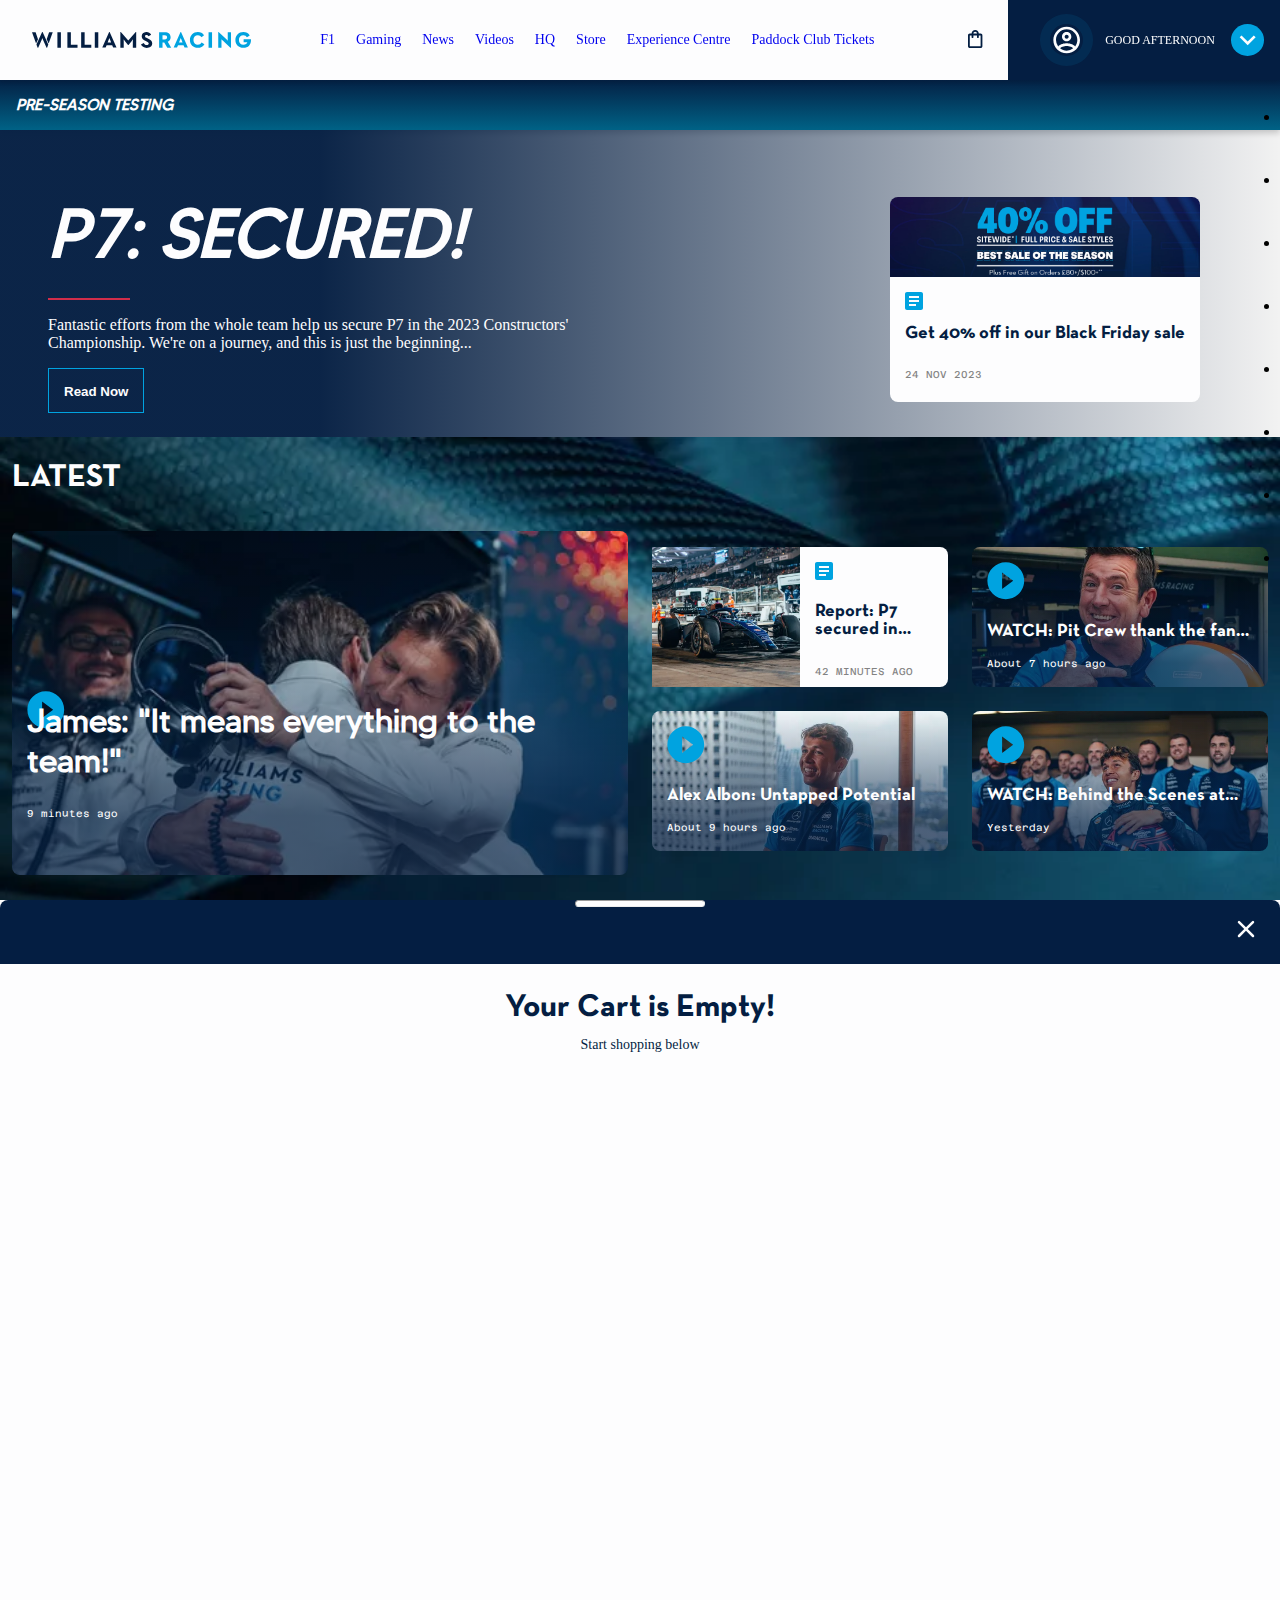
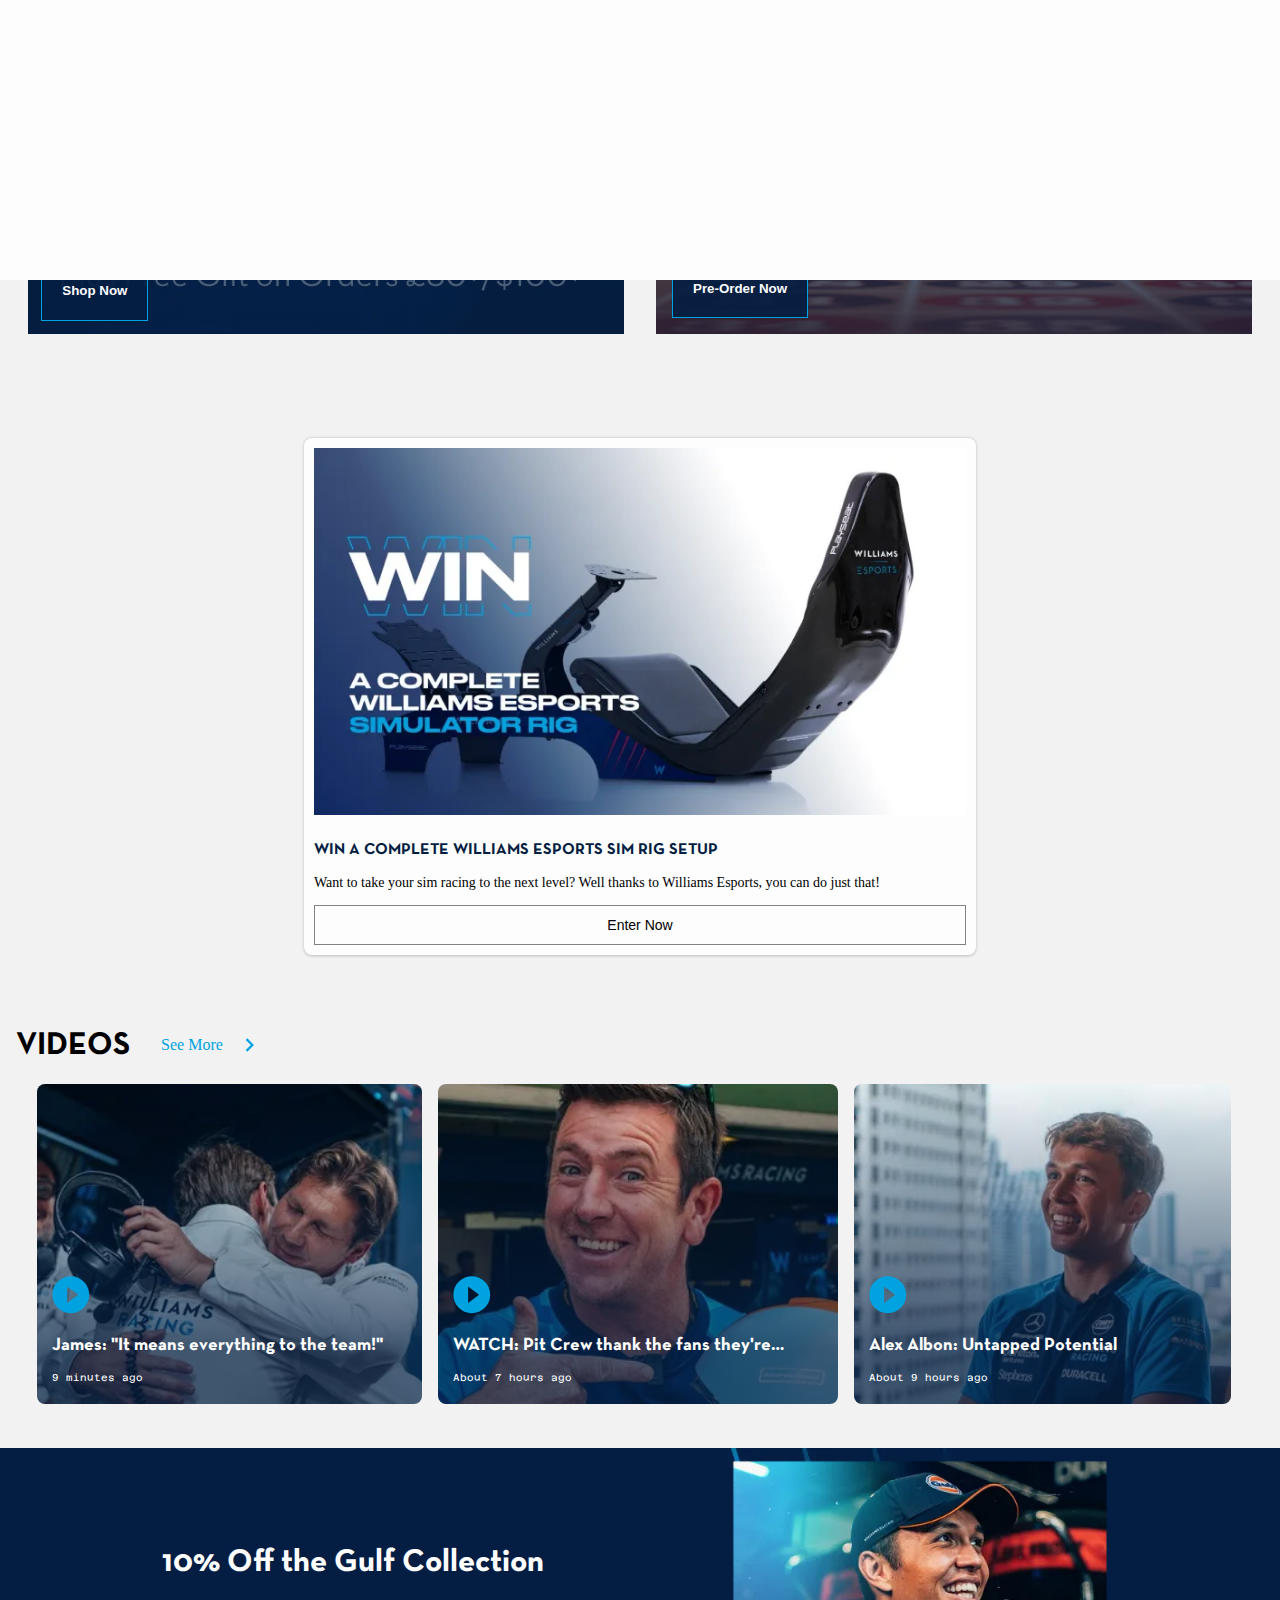
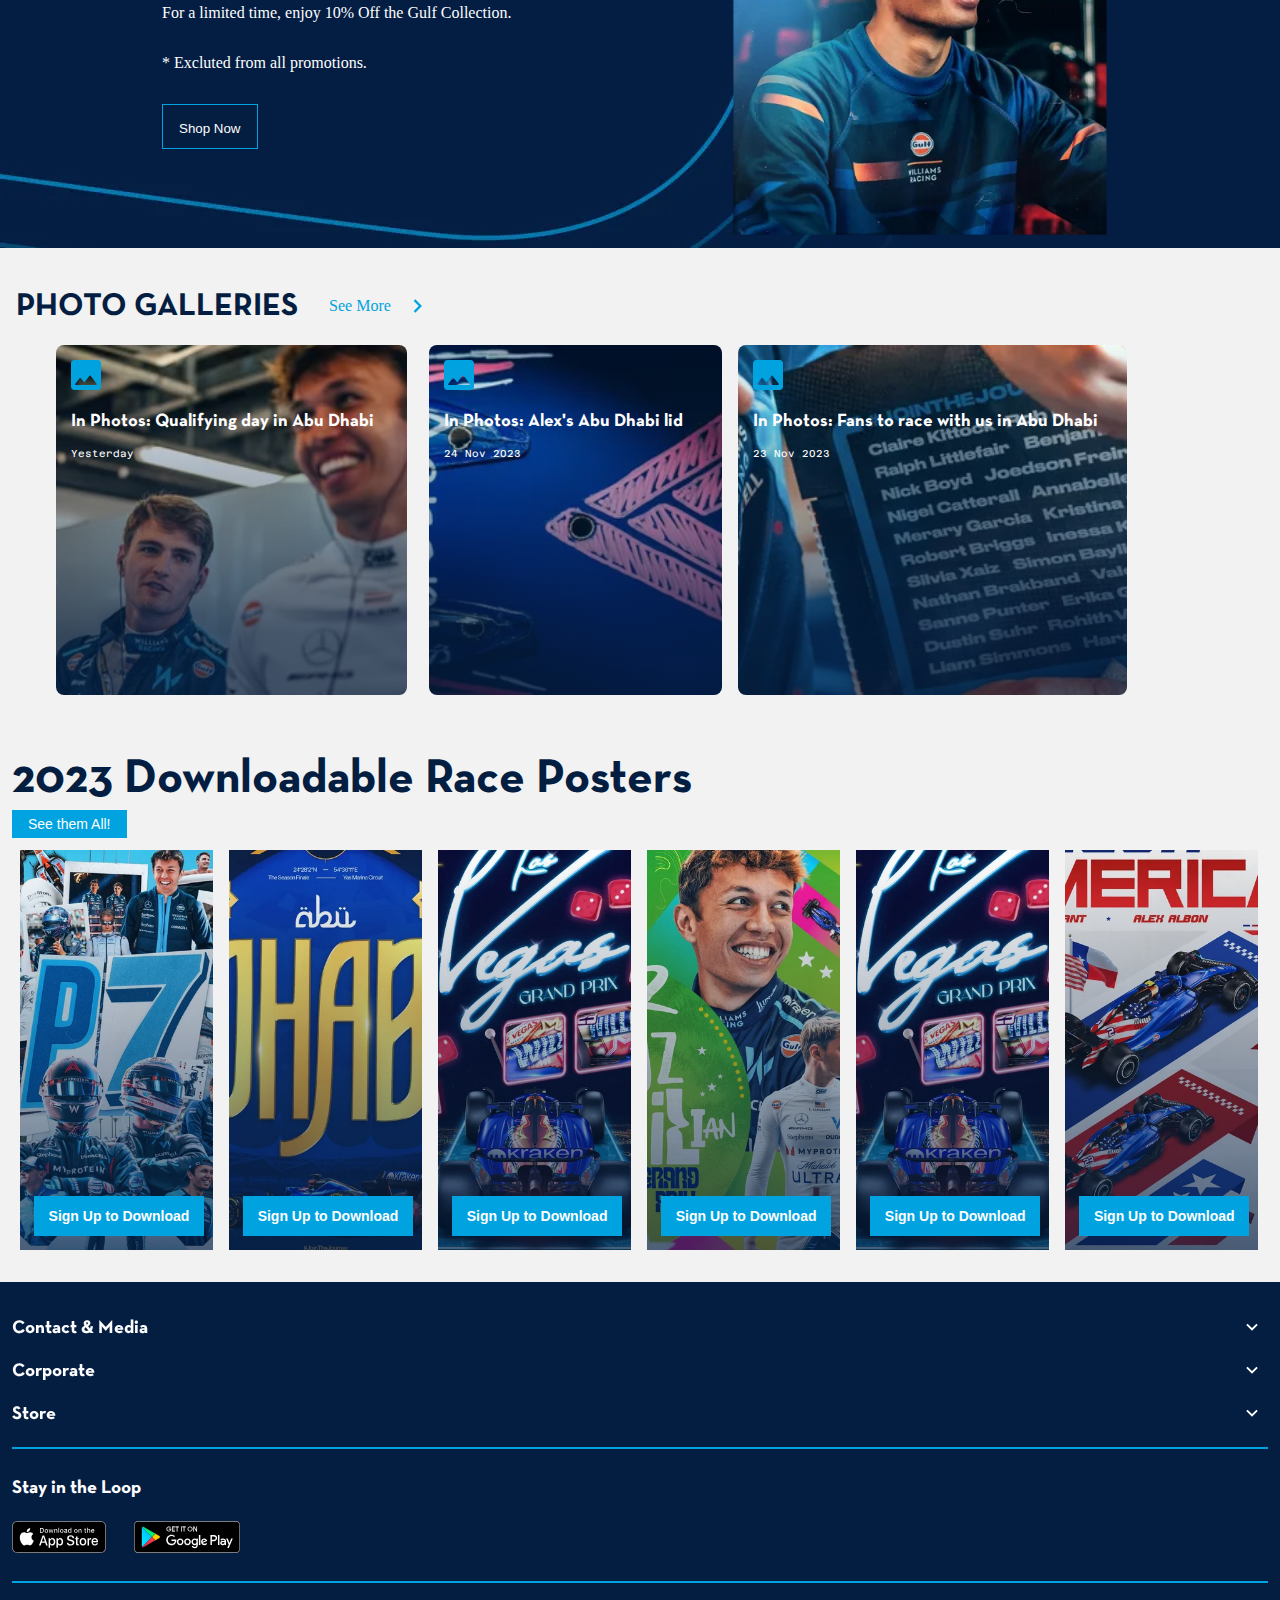
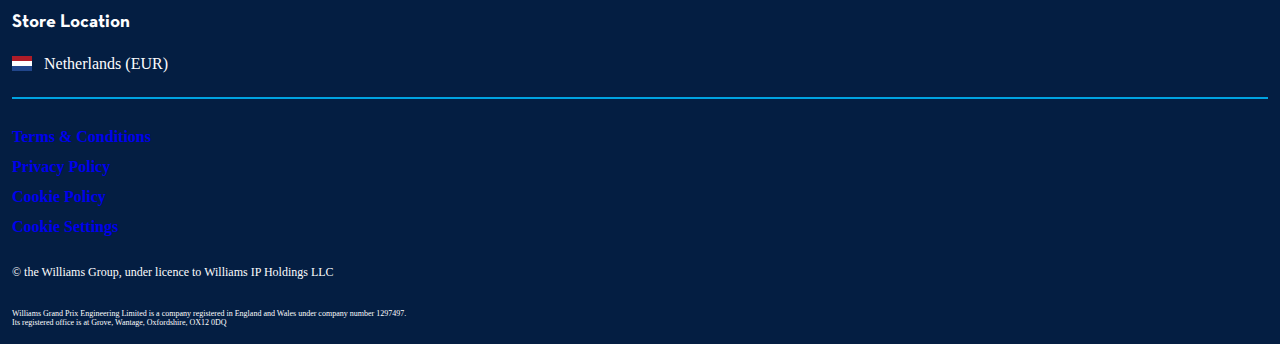
==== commit d438c680: "Add files via upload" ====
--- a/index.html
+++ b/index.html
@@ -12,7 +12,7 @@
 
 <body>
     <header>
-        <div class="topPart">
+        <section class="topPart">
             <svg id="logo" width="38" height="38" viewBox="0 0 38 27" fill="none">
                 <g clip-path="url(#b)">
                     <path
@@ -25,8 +25,6 @@
                     </clipPath>
                 </defs>
             </svg>
-
-
             <nav>
                 <button class="mand">
                     <svg id="mand" width="16" height="16" fill="none" viewBox="0 0 20 20">
@@ -40,9 +38,52 @@
                     <div class="bar"></div>
                 </button>
             </nav>
-        </div>
-
-
+            <section class="topPartII">
+                <svg id="logoII" height="50" viewBox="0 0 685 50" fill="none" class="r-1pcuqr9 r-10ptun7 r-dqa1tq">
+                    <g clip-path="url(#a)">
+                        <path
+                            d="M196.26 48.84h10.92V.73h-10.92v48.11ZM164.5.73h-10.91v48.11h31.7v-8.7H164.5V.73Zm136.38 25.89L277.58.18h-1.46v48.7h10.53V31.16a71.72 71.72 0 0 0-.35-8.16s1.85 2.84 3.72 5.09l10.14 12.49h1.54l10.09-12.49c1.82-2.24 3.67-5.08 3.67-5.08a71.72 71.72 0 0 0-.35 8.16v17.71h10.53V.18h-1.46l-23.3 26.44Zm61.06-6.63-2.48-1.06c-3.23-1.37-6.1-2.91-6.1-5.89 0-2.41 1.37-4 4.28-4a7.559 7.559 0 0 1 6.58 4.2l8.18-4.87c-3.45-6-9-8.39-15-8.39-8.86 0-14.39 5.81-14.55 13.25-.17 8.27 5.72 12 12.88 15.05l2.48 1.06c4.54 2 6.67 3.49 6.59 6.5-.09 2.84-2 4.89-6.09 4.89-4.89 0-7.77-2.69-9.5-6.37l-8.64 4.94c2.34 5.42 8.82 10.4 18.07 10.4s16.73-4.85 17.05-13.77c.27-7.69-4.88-12.46-13.74-16l-.01.06ZM31.62.33 13.9 38.73l3.7 10.11h1.73l10.69-24.09a36.617 36.617 0 0 0 2.37-6.06 39.925 39.925 0 0 0 2.33 6l10.75 24.15h1.73l3.69-10.11L33.18.33h-1.56Zm-20.36.4H.02l12.74 34.89 6-13.08L11.26.73Zm34.68 21.69 6.08 13.2L64.8.73H53.45l-7.51 21.69Zm33.44 26.42h10.91V.73H79.38v48.11ZM121.49.73h-10.91v48.11h31.7v-8.7h-20.79V.73Zm120.37 31.98h-5.44l4.14-10.62c.78-2 1.3-3.69 1.3-3.69s.51 1.71 1.29 3.69l4.14 10.57-5.43.05Zm.78-32.48h-1.56L219.6 48.77h10.48l3.13-7.7h17.29l3.13 7.7h10.49L242.64.23Z"
+                            fill="#041E42"></path>
+                        <path
+                            d="M551.79.73h10.92v48.11h-10.92V.73Zm-21.51 32.01-.28.43c-3.08 4.7-6.58 6.71-11.71 6.71-8 0-13.77-6.32-13.77-15S510.18 10 518.29 10a12.409 12.409 0 0 1 11 5.92l.28.46 8.24-5.85-.26-.41C533.3 3.46 527.02.23 518.29.23c-14.11 0-24.75 10.59-24.75 24.62 0 14.03 10.64 24.69 24.75 24.69 8.7 0 15.65-3.68 20.11-10.63l.26-.41-8.38-5.76Zm154.08-9.58v-.47h-23v9.45h11.63c-1.23 4-5.41 7.8-12.37 7.8-8.11 0-14-6.34-14-15.09s5.72-14.88 13.92-14.88a12.218 12.218 0 0 1 11.08 6.2l.28.46 8.45-6-.26-.41c-4.35-6.73-10.75-10-19.55-10-14.2 0-24.9 10.59-24.9 24.62 0 14.31 10.53 24.69 25 24.69 7.4 0 13.49-2.28 17.6-6.61 4.41-4.62 6.52-11.45 6.11-19.77l.01.01ZM611.73.77v20.25c0 2.11-.11 4.1.08 5.95a43.068 43.068 0 0 0-4.16-4.17L583.88.49l-.14-.14h-1.67v48.54h10.08V28.64c.072-2 .042-4.003-.09-6a44.533 44.533 0 0 0 4.16 4.23l23.8 22.3.14.14h1.67V.77h-10.1ZM422.21 16.75c0 4.49-2.33 6.57-7.33 6.57h-7V10.25h7c5 0 7.33 2.07 7.33 6.5Zm2 14c5.8-2.5 9-7.46 9-14 0-10-6.74-16-18-16h-18v48.11h10.7V32.5h5.38l9.57 16.36h12.26l-10.91-18.11Zm40.75 1.96h-5.43l4.13-10.62c.79-2 1.3-3.69 1.3-3.69s.52 1.71 1.3 3.69l4.14 10.57-5.44.05Zm.78-32.48h-1.56L442.7 48.77h10.49l3.13-7.68h17.28l3.14 7.7h10.48L465.74.23Z"
+                            fill="#00A3E0"></path>
+                    </g>
+                    <defs>
+                        <clipPath id="a">
+                            <path fill="#fff" d="M0 0h684.42v49.72H0z"></path>
+                        </clipPath>
+                    </defs>
+                </svg>
+                <nav class="desktop-nav">
+                    <li><a href="#">F1</a></li>
+                    <li><a href="#">Gaming</a></li>
+                    <li><a href="#">News</a></li>
+                    <li><a href="#">Videos</a></li>
+                    <li><a href="#">HQ</a></li>
+                    <li><a href="#">Store</a></li>
+                    <li><a href="#">Experience Centre</a></li>
+                    <li><a href="#">Paddock Club Tickets</a></li>
+                    <button class="mand">
+                        <svg width="18" height="18" fill="none" viewBox="0 0 20 20">
+                            <path
+                                d="M14 4H12C12 1.79 10.21 0 8 0C5.79 0 4 1.79 4 4H2C0.9 4 0 4.9 0 6V18C0 19.1 0.9 20 2 20H14C15.1 20 16 19.1 16 18V6C16 4.9 15.1 4 14 4ZM8 2C9.1 2 10 2.9 10 4H6C6 2.9 6.9 2 8 2ZM14 18H2V6H4V8C4 8.55 4.45 9 5 9C5.55 9 6 8.55 6 8V6H10V8C10 8.55 10.45 9 11 9C11.55 9 12 8.55 12 8V6H14V18Z"
+                                fill="#041E42"></path>
+                        </svg>
+                    </button>
+                </nav>
+                <div class="rechts">
+                    <svg id="profiel" viewBox="0 0 25 24" fill="none">
+                        <path
+                            d="M12.5 2c-5.52 0-10 4.48-10 10s4.48 10 10 10 10-4.48 10-10-4.48-10-10-10ZM7.57 18.28c.43-.9 3.05-1.78 4.93-1.78s4.51.88 4.93 1.78A7.893 7.893 0 0 1 12.5 20c-1.86 0-3.57-.64-4.93-1.72Zm11.29-1.45c-1.43-1.74-4.9-2.33-6.36-2.33s-4.93.59-6.36 2.33A7.95 7.95 0 0 1 4.5 12c0-4.41 3.59-8 8-8s8 3.59 8 8c0 1.82-.62 3.49-1.64 4.83ZM12.5 6C10.56 6 9 7.56 9 9.5s1.56 3.5 3.5 3.5S16 11.44 16 9.5 14.44 6 12.5 6Zm0 5c-.83 0-1.5-.67-1.5-1.5S11.67 8 12.5 8s1.5.67 1.5 1.5-.67 1.5-1.5 1.5Z"
+                            fill="#FDFDFE"></path>
+                    </svg>
+                    <p>GOOD AFTERNOON</p>
+                    <svg id="rondje" viewBox="0 0 25 24" fill="none">
+                        <path d="m7.91 8.59 4.59 4.58 4.59-4.58L18.5 10l-6 6-6-6 1.41-1.41Z" fill="#FDFDFE"></path>
+                    </svg>
+                </div>
+            </section>
+        </section>
         <section class="next-race">
             <h3>pre-season testing</h3>
             <p id="demo"></p>
@@ -63,32 +104,30 @@
                 </div>
             </section>
 
-            <a href="#">
-                <div class="blackFriday">
-                    <div class="fortyProcent">
-                    </div>
-                    <section class="getOff">
-                        <svg width="18" height="18" viewBox="0 0 18 18" fill="none">
-                            <path
-                                d="M16 0H2C0.9 0 0 0.9 0 2V16C0 17.1 0.9 18 2 18H16C17.1 18 18 17.1 18 16V2C18 0.9 17.1 0 16 0ZM11 14H4V12H11V14ZM14 10H4V8H14V10ZM14 6H4V4H14V6Z"
-                                fill="#00A3E0"></path>
-                        </svg>
-                        <h4>Get 40% off in our Black Friday sale</h4>
-                        <p>24 nov 2023</p>
-                    </section>
-                </div>
+            <a href="#" class="blackFriday">
+                <div class="fortyProcent">
+                </div>
+                <section class="getOff">
+                    <svg width="18" height="18" viewBox="0 0 18 18" fill="none">
+                        <path
+                            d="M16 0H2C0.9 0 0 0.9 0 2V16C0 17.1 0.9 18 2 18H16C17.1 18 18 17.1 18 16V2C18 0.9 17.1 0 16 0ZM11 14H4V12H11V14ZM14 10H4V8H14V10ZM14 6H4V4H14V6Z"
+                            fill="#00A3E0"></path>
+                    </svg>
+                    <h4>Get 40% off in our Black Friday sale</h4>
+                    <p>24 nov 2023</p>
+                </section>
             </a>
         </section>
     </header>
     <nav class="mobile-nav">
-        <a href="#">F1</a>
-        <a href="#">Gaming</a>
-        <a href="#">News</a>
-        <a href="#">Videos</a>
-        <a href="#">HQ</a>
-        <a href="#">Store</a>
-        <a href="#">Experience Centre</a>
-        <a href="#">Paddock Club Tickets</a>
+        <li><a href="#">F1</a></li>
+        <li><a href="#">Gaming</a></li>
+        <li><a href="#">News</a></li>
+        <li><a href="#">Videos</a></li>
+        <li><a href="#">HQ</a></li>
+        <li><a href="#">Store</a></li>
+        <li><a href="#">Experience Centre</a></li>
+        <li><a href="#">Paddock Club Tickets</a></li>
     </nav>
 
     <div class="shopping-cart">
@@ -102,82 +141,93 @@
                 </svg>
             </button>
         </div>
-        <h2>Your Cart is Empty!</h2>
-        <p>Start shopping below</p>
+        <div class="empty">
+            <h2>Your Cart is Empty!</h2>
+            <p>Start shopping below</p>
+        </div>
+        <div class="jasje">
+            <img src="./images/performanceJacket.webp" alt="2023 Men's Performance Jacket">
+            <div class="jasInfo">
+                <h4>2023 Men's Performance Jacket</h4>
+                <h5 id="jasPrijs">€ 151,76</h5>
+            </div>
+        </div>
     </div>
 
     <main>
-
         <section class="latest">
             <h2 id="latest">Latest</h2>
-            <a href="#">
-                <section class="james">
-                    <div class="jamesQuote">
-                        <svg id="watch" width="38" height="38" viewBox="0 0 42 42" fill="none">
-                            <path
-                                d="M20.7678 0.350403C9.53515 0.350403 0.418793 9.46676 0.418793 20.6994C0.418793 31.9321 9.53515 41.0484 20.7678 41.0484C32.0004 41.0484 41.1168 31.9321 41.1168 20.6994C41.1168 9.46676 32.0004 0.350403 20.7678 0.350403ZM16.698 29.8565V11.5424L28.9074 20.6994L16.698 29.8565Z"
-                                fill="#00A3E0"></path>
-                        </svg>
-                        <h2>James: "It means everything to the team!"</h2>
-                        <p>9 minutes ago</p>
-                    </div>
-                </section>
-            </a>
-
-            <a href="./report.html" class="report">
-                <div class="reportImg">
-                </div>
-                <div class="witVlak">
-                    <svg width="18" height="18" viewBox="0 0 18 18" fill="none">
-                        <path
-                            d="M16 0H2C0.9 0 0 0.9 0 2V16C0 17.1 0.9 18 2 18H16C17.1 18 18 17.1 18 16V2C18 0.9 17.1 0 16 0ZM11 14H4V12H11V14ZM14 10H4V8H14V10ZM14 6H4V4H14V6Z"
-                            fill="#00A3E0"></path>
-                    </svg>
-                    <h3>Report: P7 secured in Abu Dhabi</h3>
-                    <p>42 minutes ago</p>
-                </div>
-            </a>
-
-            <a href="#">
-                <article class="pitCrew">
-                    <div class="nuKijken">
-                        <svg width="38" height="38" viewBox="0 0 42 42" fill="none">
-                            <path
-                                d="M20.7678 0.350403C9.53515 0.350403 0.418793 9.46676 0.418793 20.6994C0.418793 31.9321 9.53515 41.0484 20.7678 41.0484C32.0004 41.0484 41.1168 31.9321 41.1168 20.6994C41.1168 9.46676 32.0004 0.350403 20.7678 0.350403ZM16.698 29.8565V11.5424L28.9074 20.6994L16.698 29.8565Z"
-                                fill="#00A3E0"></path>
-                        </svg>
-                        <h3>WATCH: Pit Crew thank the fans they're carrying in Abu Dhabi</h3>
-                        <p>About 7 hours ago</p>
-                    </div>
-                </article>
-            </a>
-            <a href="#">
-                <article class="untapped">
-                    <div class="potential">
-                        <svg width="38" height="38" viewBox="0 0 42 42" fill="none">
-                            <path
-                                d="M20.7678 0.350403C9.53515 0.350403 0.418793 9.46676 0.418793 20.6994C0.418793 31.9321 9.53515 41.0484 20.7678 41.0484C32.0004 41.0484 41.1168 31.9321 41.1168 20.6994C41.1168 9.46676 32.0004 0.350403 20.7678 0.350403ZM16.698 29.8565V11.5424L28.9074 20.6994L16.698 29.8565Z"
-                                fill="#00A3E0"></path>
-                        </svg>
-                        <h3>Alex Albon: Untapped Potential</h3>
-                        <p>About 9 hours ago</p>
-                    </div>
-                </article>
-            </a>
-
-            <a href="#">
-                <article class="bts">
-                    <div class="gaKijken">
-                        <svg width="38" height="38" viewBox="0 0 42 42" fill="none">
-                            <path
-                                d="M20.7678 0.350403C9.53515 0.350403 0.418793 9.46676 0.418793 20.6994C0.418793 31.9321 9.53515 41.0484 20.7678 41.0484C32.0004 41.0484 41.1168 31.9321 41.1168 20.6994C41.1168 9.46676 32.0004 0.350403 20.7678 0.350403ZM16.698 29.8565V11.5424L28.9074 20.6994L16.698 29.8565Z"
-                                fill="#00A3E0"></path>
-                        </svg>
-                        <h3>WATCH: Behind the Scenes at our Team Photo</h3>
-                        <p>Yesterday</p>
-                    </div>
-                </article>
-            </a>
+            <div class="articles">
+                <a href="#">
+                    <section class="james">
+                        <div class="jamesQuote">
+                            <svg id="watch" width="38" height="38" viewBox="0 0 42 42" fill="none">
+                                <path
+                                    d="M20.7678 0.350403C9.53515 0.350403 0.418793 9.46676 0.418793 20.6994C0.418793 31.9321 9.53515 41.0484 20.7678 41.0484C32.0004 41.0484 41.1168 31.9321 41.1168 20.6994C41.1168 9.46676 32.0004 0.350403 20.7678 0.350403ZM16.698 29.8565V11.5424L28.9074 20.6994L16.698 29.8565Z"
+                                    fill="#00A3E0"></path>
+                            </svg>
+                            <h2>James: "It means everything to the team!"</h2>
+                            <p>9 minutes ago</p>
+                        </div>
+                    </section>
+                </a>
+                <div class="grid">
+                    <a href="./report.html" class="pseven">
+                        <div class="reportImg">
+                        </div>
+                        <div id="witnormaal">
+                            <svg width="18" height="18" viewBox="0 0 18 18" fill="none">
+                                <path
+                                    d="M16 0H2C0.9 0 0 0.9 0 2V16C0 17.1 0.9 18 2 18H16C17.1 18 18 17.1 18 16V2C18 0.9 17.1 0 16 0ZM11 14H4V12H11V14ZM14 10H4V8H14V10ZM14 6H4V4H14V6Z"
+                                    fill="#00A3E0"></path>
+                            </svg>
+                            <h3>Report: P7 secured in Abu Dhabi</h3>
+                            <p>42 minutes ago</p>
+                        </div>
+                    </a>
+
+                    <a href="#">
+                        <article class="pitCrew">
+                            <div class="nuKijken">
+                                <svg width="38" height="38" viewBox="0 0 42 42" fill="none">
+                                    <path
+                                        d="M20.7678 0.350403C9.53515 0.350403 0.418793 9.46676 0.418793 20.6994C0.418793 31.9321 9.53515 41.0484 20.7678 41.0484C32.0004 41.0484 41.1168 31.9321 41.1168 20.6994C41.1168 9.46676 32.0004 0.350403 20.7678 0.350403ZM16.698 29.8565V11.5424L28.9074 20.6994L16.698 29.8565Z"
+                                        fill="#00A3E0"></path>
+                                </svg>
+                                <h3>WATCH: Pit Crew thank the fans they're carrying in Abu Dhabi</h3>
+                                <p>About 7 hours ago</p>
+                            </div>
+                        </article>
+                    </a>
+                    <a href="#">
+                        <article class="untapped">
+                            <div class="potential">
+                                <svg width="38" height="38" viewBox="0 0 42 42" fill="none">
+                                    <path
+                                        d="M20.7678 0.350403C9.53515 0.350403 0.418793 9.46676 0.418793 20.6994C0.418793 31.9321 9.53515 41.0484 20.7678 41.0484C32.0004 41.0484 41.1168 31.9321 41.1168 20.6994C41.1168 9.46676 32.0004 0.350403 20.7678 0.350403ZM16.698 29.8565V11.5424L28.9074 20.6994L16.698 29.8565Z"
+                                        fill="#00A3E0"></path>
+                                </svg>
+                                <h3>Alex Albon: Untapped Potential</h3>
+                                <p>About 9 hours ago</p>
+                            </div>
+                        </article>
+                    </a>
+
+                    <a href="#">
+                        <article class="bts">
+                            <div class="gaKijken">
+                                <svg width="38" height="38" viewBox="0 0 42 42" fill="none">
+                                    <path
+                                        d="M20.7678 0.350403C9.53515 0.350403 0.418793 9.46676 0.418793 20.6994C0.418793 31.9321 9.53515 41.0484 20.7678 41.0484C32.0004 41.0484 41.1168 31.9321 41.1168 20.6994C41.1168 9.46676 32.0004 0.350403 20.7678 0.350403ZM16.698 29.8565V11.5424L28.9074 20.6994L16.698 29.8565Z"
+                                        fill="#00A3E0"></path>
+                                </svg>
+                                <h3>WATCH: Behind the Scenes at our Team Photo</h3>
+                                <p>Yesterday</p>
+                            </div>
+                        </article>
+                    </a>
+                </div>
+            </div>
         </section>
 
         <section class="appreciation">
@@ -230,52 +280,54 @@
                     </svg>
                 </a>
             </div>
-            <a href="#">
-                <article class="jamesVideo">
-                    <div class="jamesVideoText">
-                        <svg width="38" height="38" viewBox="0 0 42 42" fill="none">
-                            <path
-                                d="M20.7678 0.350403C9.53515 0.350403 0.418793 9.46676 0.418793 20.6994C0.418793 31.9321 9.53515 41.0484 20.7678 41.0484C32.0004 41.0484 41.1168 31.9321 41.1168 20.6994C41.1168 9.46676 32.0004 0.350403 20.7678 0.350403ZM16.698 29.8565V11.5424L28.9074 20.6994L16.698 29.8565Z"
-                                fill="#00A3E0"></path>
-                        </svg>
-                        <h3>James: "It means everything to the team!"</h3>
-                        <p>9 minutes ago</p>
-                    </div>
-                </article>
-            </a>
-            <a href="#">
-                <article class="pitCrew">
-                    <div class="nuKijken">
-                        <svg width="38" height="38" viewBox="0 0 42 42" fill="none">
-                            <path
-                                d="M20.7678 0.350403C9.53515 0.350403 0.418793 9.46676 0.418793 20.6994C0.418793 31.9321 9.53515 41.0484 20.7678 41.0484C32.0004 41.0484 41.1168 31.9321 41.1168 20.6994C41.1168 9.46676 32.0004 0.350403 20.7678 0.350403ZM16.698 29.8565V11.5424L28.9074 20.6994L16.698 29.8565Z"
-                                fill="#00A3E0"></path>
-                        </svg>
-                        <h3>WATCH: Pit Crew thank the fans they're carrying in Abu Dhabi</h3>
-                        <p>About 7 hours ago</p>
-                    </div>
-                </article>
-            </a>
-            <a href="#">
-                <article class="untapped">
-                    <div class="potential">
-                        <svg width="38" height="38" viewBox="0 0 42 42" fill="none">
-                            <path
-                                d="M20.7678 0.350403C9.53515 0.350403 0.418793 9.46676 0.418793 20.6994C0.418793 31.9321 9.53515 41.0484 20.7678 41.0484C32.0004 41.0484 41.1168 31.9321 41.1168 20.6994C41.1168 9.46676 32.0004 0.350403 20.7678 0.350403ZM16.698 29.8565V11.5424L28.9074 20.6994L16.698 29.8565Z"
-                                fill="#00A3E0"></path>
-                        </svg>
-                        <h3>Alex Albon: Untapped Potential</h3>
-                        <p>About 9 hours ago</p>
-                    </div>
-                </article>
-            </a>
+            <div class="videoRow">
+                <a href="#">
+                    <article class="jamesVideo">
+                        <div class="jamesVideoText">
+                            <svg width="38" height="38" viewBox="0 0 42 42" fill="none">
+                                <path
+                                    d="M20.7678 0.350403C9.53515 0.350403 0.418793 9.46676 0.418793 20.6994C0.418793 31.9321 9.53515 41.0484 20.7678 41.0484C32.0004 41.0484 41.1168 31.9321 41.1168 20.6994C41.1168 9.46676 32.0004 0.350403 20.7678 0.350403ZM16.698 29.8565V11.5424L28.9074 20.6994L16.698 29.8565Z"
+                                    fill="#00A3E0"></path>
+                            </svg>
+                            <h3>James: "It means everything to the team!"</h3>
+                            <p>9 minutes ago</p>
+                        </div>
+                    </article>
+                </a>
+                <a href="#">
+                    <article id="pitVideo" class="pitCrew">
+                        <div id="kijkenText" class="nuKijken">
+                            <svg width="38" height="38" viewBox="0 0 42 42" fill="none">
+                                <path
+                                    d="M20.7678 0.350403C9.53515 0.350403 0.418793 9.46676 0.418793 20.6994C0.418793 31.9321 9.53515 41.0484 20.7678 41.0484C32.0004 41.0484 41.1168 31.9321 41.1168 20.6994C41.1168 9.46676 32.0004 0.350403 20.7678 0.350403ZM16.698 29.8565V11.5424L28.9074 20.6994L16.698 29.8565Z"
+                                    fill="#00A3E0"></path>
+                            </svg>
+                            <h3>WATCH: Pit Crew thank the fans they're carrying in Abu Dhabi</h3>
+                            <p>About 7 hours ago</p>
+                        </div>
+                    </article>
+                </a>
+                <a href="#">
+                    <article id="untappedVideo" class="untapped">
+                        <div id="potentialText" class="potential">
+                            <svg width="38" height="38" viewBox="0 0 42 42" fill="none">
+                                <path
+                                    d="M20.7678 0.350403C9.53515 0.350403 0.418793 9.46676 0.418793 20.6994C0.418793 31.9321 9.53515 41.0484 20.7678 41.0484C32.0004 41.0484 41.1168 31.9321 41.1168 20.6994C41.1168 9.46676 32.0004 0.350403 20.7678 0.350403ZM16.698 29.8565V11.5424L28.9074 20.6994L16.698 29.8565Z"
+                                    fill="#00A3E0"></path>
+                            </svg>
+                            <h3>Alex Albon: Untapped Potential</h3>
+                            <p>About 9 hours ago</p>
+                        </div>
+                    </article>
+                </a>
+            </div>
         </section>
 
         <section class="korting">
             <div id="plaatje">
                 <img src="./images/gulfAlbon.webp" alt="Alex Albon in the Williams Gulf collection">
             </div>
-            <div id="kortingText">
+            <div class="kortingText">
                 <h2>10% Off the Gulf Collection</h2>
                 <p>For a limited time, enjoy 10% Off the Gulf Collection.</p>
                 <p>* Excluted from all promotions.</p>
@@ -294,39 +346,41 @@
                     </svg>
                 </a>
             </div>
-            <a href="#">
-                <article class="qualiPhotos">
-                    <svg width="30" height="30" viewBox="0 0 18 18" fill="none">
-                        <path
-                            d="M18 16V2C18 0.9 17.1 0 16 0H2C0.9 0 0 0.9 0 2V16C0 17.1 0.9 18 2 18H16C17.1 18 18 17.1 18 16ZM5.9 10.98L8 13.51L11.1 9.52C11.3 9.26 11.7 9.26 11.9 9.53L15.41 14.21C15.66 14.54 15.42 15.01 15.01 15.01H3.02C2.6 15.01 2.37 14.53 2.63 14.2L5.12 11C5.31 10.74 5.69 10.73 5.9 10.98Z"
-                            fill="#00A3E0"></path>
-                    </svg>
-                    <h3>In Photos: Qualifying day in Abu Dhabi</h3>
-                    <p>Yesterday</p>
-                </article>
-            </a>
-            <a href="#">
-                <article class="alexLid">
-                    <svg width="30" height="30" viewBox="0 0 18 18" fill="none">
-                        <path
-                            d="M18 16V2C18 0.9 17.1 0 16 0H2C0.9 0 0 0.9 0 2V16C0 17.1 0.9 18 2 18H16C17.1 18 18 17.1 18 16ZM5.9 10.98L8 13.51L11.1 9.52C11.3 9.26 11.7 9.26 11.9 9.53L15.41 14.21C15.66 14.54 15.42 15.01 15.01 15.01H3.02C2.6 15.01 2.37 14.53 2.63 14.2L5.12 11C5.31 10.74 5.69 10.73 5.9 10.98Z"
-                            fill="#00A3E0"></path>
-                    </svg>
-                    <h3>In Photos: Alex's Abu Dhabi lid</h3>
-                    <p>24 Nov 2023</p>
-                </article>
-            </a>
-            <a href="#">
-                <article class="fansToRace">
-                    <svg width="30" height="30" viewBox="0 0 18 18" fill="none">
-                        <path
-                            d="M18 16V2C18 0.9 17.1 0 16 0H2C0.9 0 0 0.9 0 2V16C0 17.1 0.9 18 2 18H16C17.1 18 18 17.1 18 16ZM5.9 10.98L8 13.51L11.1 9.52C11.3 9.26 11.7 9.26 11.9 9.53L15.41 14.21C15.66 14.54 15.42 15.01 15.01 15.01H3.02C2.6 15.01 2.37 14.53 2.63 14.2L5.12 11C5.31 10.74 5.69 10.73 5.9 10.98Z"
-                            fill="#00A3E0"></path>
-                    </svg>
-                    <h3>In Photos: Fans to race with us in Abu Dhabi</h3>
-                    <p>23 Nov 2023</p>
-                </article>
-            </a>
+            <div class="photoRow">
+                <a href="#">
+                    <article class="qualiPhotos">
+                        <svg width="30" height="30" viewBox="0 0 18 18" fill="none">
+                            <path
+                                d="M18 16V2C18 0.9 17.1 0 16 0H2C0.9 0 0 0.9 0 2V16C0 17.1 0.9 18 2 18H16C17.1 18 18 17.1 18 16ZM5.9 10.98L8 13.51L11.1 9.52C11.3 9.26 11.7 9.26 11.9 9.53L15.41 14.21C15.66 14.54 15.42 15.01 15.01 15.01H3.02C2.6 15.01 2.37 14.53 2.63 14.2L5.12 11C5.31 10.74 5.69 10.73 5.9 10.98Z"
+                                fill="#00A3E0"></path>
+                        </svg>
+                        <h3>In Photos: Qualifying day in Abu Dhabi</h3>
+                        <p>Yesterday</p>
+                    </article>
+                </a>
+                <a href="#" class="lid">
+                    <article class="alexLid">
+                        <svg width="30" height="30" viewBox="0 0 18 18" fill="none">
+                            <path
+                                d="M18 16V2C18 0.9 17.1 0 16 0H2C0.9 0 0 0.9 0 2V16C0 17.1 0.9 18 2 18H16C17.1 18 18 17.1 18 16ZM5.9 10.98L8 13.51L11.1 9.52C11.3 9.26 11.7 9.26 11.9 9.53L15.41 14.21C15.66 14.54 15.42 15.01 15.01 15.01H3.02C2.6 15.01 2.37 14.53 2.63 14.2L5.12 11C5.31 10.74 5.69 10.73 5.9 10.98Z"
+                                fill="#00A3E0"></path>
+                        </svg>
+                        <h3>In Photos: Alex's Abu Dhabi lid</h3>
+                        <p>24 Nov 2023</p>
+                    </article>
+                </a>
+                <a href="#">
+                    <article class="fansToRace">
+                        <svg width="30" height="30" viewBox="0 0 18 18" fill="none">
+                            <path
+                                d="M18 16V2C18 0.9 17.1 0 16 0H2C0.9 0 0 0.9 0 2V16C0 17.1 0.9 18 2 18H16C17.1 18 18 17.1 18 16ZM5.9 10.98L8 13.51L11.1 9.52C11.3 9.26 11.7 9.26 11.9 9.53L15.41 14.21C15.66 14.54 15.42 15.01 15.01 15.01H3.02C2.6 15.01 2.37 14.53 2.63 14.2L5.12 11C5.31 10.74 5.69 10.73 5.9 10.98Z"
+                                fill="#00A3E0"></path>
+                        </svg>
+                        <h3>In Photos: Fans to race with us in Abu Dhabi</h3>
+                        <p>23 Nov 2023</p>
+                    </article>
+                </a>
+            </div>
         </section>
 
         <section class="racePosters">
@@ -392,7 +446,7 @@
                     <a href="#">Partners</a>
                 </div>
             </section>
-            <section class="dropDown3">
+            <section class="dropDown">
                 <div class="clickMe">
                     <h3>Store</h3>
                     <svg width="24" height="24" viewBox="0 0 25 24" fill="none">
--- a/style.css
+++ b/style.css
@@ -22,42 +22,6 @@
     font-family: robotoBold;
     src: url(./styles/fonts/Roboto/Roboto-Bold.ttf);
 }
-
-@media (min-width: 670px) {
-
-    .oneRoundToGO {
-        width: 50%;
-        background: none;
-
-    }
-
-    .blackFriday {
-        height: 50em;
-        width: 100%;
-        margin-left: auto;
-        margin-right: 12px;
-        display: flex;
-        justify-content: flex-end;
-    }
-
-    .headerTwo {
-        height: 30em;
-        display: flex;
-        align-items: center;
-        margin: 12px;
-        background-image: linear-gradient(90deg, rgba(4, 30, 66, 0.97) 25%, rgba(0, 0, 0, 0.00) 100%), url(https://cdn.williamsf1.tech/images/fnx611yr/production/061a4fd413cb48fba786d69f661845842820fdcd-2880x1212.jpg?w=1920&amp;auto=format);
-        background-position: center;
-        background-size: cover;
-    }
-}
-
-@media (min-width: 700px) {
-    .grid {
-        display: grid;
-        grid-template-columns: 50% 50%;
-    }
-}
-
 
 :root {
     --blue: rgba(0, 163, 224, 1.00);
@@ -65,12 +29,17 @@
     --wit: rgba(253, 253, 254, 1.00);
     --grijs: rgba(130, 130, 130, 1.00);
     --navy: rgba(4, 30, 66, 1.00);
-}
-
-img {
-    max-width: 100%;
-}
-
+
+    --space-small: 2em;
+    --space-medium: 4em;
+    --space-large: 6em;
+
+    --grid: grid;
+
+    --border-line: 10px solid rgba(0, 163, 224, 0.10);
+
+    --font-size-headline: 16em;
+}
 
 body {
     margin: 0;
@@ -85,23 +54,22 @@
     color: black;
 }
 
-
-
-.topPart {
+.topPart,
+.topPartII {
     background-color: var(--blue);
     height: 3.75em;
     width: 100%;
-
     z-index: 3;
     padding: 0;
-
-    display: grid;
+    display: var(--grid);
     grid-template-columns: 1fr 1fr 1fr;
-
     position: fixed;
     top: 0;
 }
 
+.topPartII {
+    display: none;
+}
 
 #logo {
     grid-column: 2 / 3;
@@ -109,14 +77,78 @@
     align-self: center;
 }
 
+@media (min-width: 1200px) {
+    .topPartII {
+        background-color: var(--wit);
+        display: grid;
+        grid-template-columns: 16.5em 1fr 17em;
+        height: auto;
+        box-shadow: 0px 3px 4px rgba(18, 19, 19, 0.08);
+    }
+
+    #logoII {
+        height: 1em;
+        align-self: center;
+        padding: 2em;
+    }
+
+    .rechts {
+        display: flex;
+        align-items: center;
+        justify-content: center;
+        grid-column: 3 / 3;
+        background-color: var(--navy);
+    }
+
+    .rechts p {
+        font-family: roboto;
+        font-size: 12px;
+        color: var(--wit);
+        margin-left: 1em;
+    }
+
+    #profiel {
+        border: 10px solid rgba(0, 163, 224, 0.10);
+    }
+
+    #rondje,
+    #profiel {
+        border-radius: 100%;
+        height: 2em;
+        margin-left: 1em;
+    }
+
+    #rondje {
+        background-color: var(--blue);
+    }
+
+    .desktop-nav {
+        display: flex;
+        align-self: center;
+    }
+
+    .desktop-nav li {
+        list-style-type: none;
+        margin-right: 1.5em;
+        font-family: robotoBold;
+        font-size: 14px;
+        white-space: nowrap;
+    }
+
+    .desktop-nav a:hover {
+        color: var(--blue);
+    }
+
+    .mand {
+        margin-left: 5em;
+    }
+}
+
 nav {
-    grid-column: 3 / 4;
-
     display: grid;
     height: 3.75em;
     grid-auto-flow: column;
     grid-auto-columns: 50%;
-    overflow-x: none;
     justify-self: end;
     margin-right: 1em;
     align-items: center;
@@ -134,12 +166,10 @@
     display: block;
     width: 30px;
     cursor: pointer;
-
     appearance: none;
     background: none;
     outline: none;
     border: none;
-
 }
 
 .hamburger .bar,
@@ -152,7 +182,6 @@
     background-color: white;
     margin: 3px 0px;
     transition: 0.4s;
-
 }
 
 .hamburger.is-active:before {
@@ -174,10 +203,8 @@
     width: 100%;
     min-height: 100vh;
     display: block;
-
     background-color: var(--navy);
     padding-top: 5em;
-
 }
 
 .mobile-nav.is-active {
@@ -196,14 +223,11 @@
     font-family: neutrafaceBold;
 }
 
-
-
 .mand {
     position: relative;
     display: block;
     width: 30px;
     cursor: pointer;
-
     appearance: none;
     background: none;
     outline: none;
@@ -223,7 +247,6 @@
     padding-top: 5em;
     transition: 0.4s;
     z-index: 98;
-
 }
 
 .shopping-cart.isActive {
@@ -254,11 +277,10 @@
 .donkerBlauw {
     background-color: var(--navy);
     height: 100%;
-    padding-top: 5em;
+    padding-top: var(--space-medium);
     margin-top: -5em;
     border-top-right-radius: 8px;
     border-top-left-radius: 8px;
-
 }
 
 .donkerBlauw hr {
@@ -269,15 +291,12 @@
     margin-top: -4em;
 }
 
-
 .kruis {
     position: absolute;
     right: 1em;
     top: 1em;
-
     display: block;
     cursor: pointer;
-
     appearance: none;
     background: none;
     outline: none;
@@ -291,14 +310,11 @@
     color: var(--wit);
     background-image: linear-gradient(rgb(4, 30, 66), rgb(0, 98, 134) 100%);
     gap: .01em;
-
     display: flex;
     flex-direction: row;
     align-items: center;
     height: 52px;
-
     box-shadow: 0px 3px 6px rgba(18, 19, 19, 0.20);
-
     text-transform: uppercase;
     font-size: .75em;
     margin-top: 5em;
@@ -311,19 +327,22 @@
     font-family: tommyBold;
 }
 
+
+@media (min-width: 1200px) {
+    .next-race {
+        margin-top: 6.5em;
+    }
+
+}
+
 /* P:7 secured! */
 
 .oneRoundToGO {
     color: var(--wit);
-
     height: 100%;
-    /* width: 1fr; */
     background-image: linear-gradient(90deg, rgba(4, 30, 66, 0.97) 25%, rgba(0, 0, 0, 0.00) 100%), url(https://cdn.williamsf1.tech/images/fnx611yr/production/061a4fd413cb48fba786d69f661845842820fdcd-2880x1212.jpg?w=1920&amp;auto=format);
     background-position: center;
     background-size: cover;
-
-    margin: 12px;
-    border-radius: 8px;
 }
 
 .oneRoundToGO hr {
@@ -342,7 +361,6 @@
     font-size: 25px;
     font-family: tommyBold;
     font-weight: bold;
-
     font-size: 32px;
     width: 7em;
     text-transform: uppercase;
@@ -357,54 +375,40 @@
 
 .fanText button {
     height: 45px;
-    padding: 16px;
+    padding: 15px;
     color: var(--wit);
     background-color: transparent;
     border: 1px solid var(--blue);
     font-weight: bold;
-
 }
 
 /* black friday */
 
 .blackFriday {
-
     display: grid;
     grid-template-rows: 5em 1fr;
-
     height: 100%;
-    /* width: 1fr; */
-
     margin: 12px;
     border-radius: 8px;
     min-height: 200px;
-
 }
 
 .fortyProcent {
     background-image: url(./images/40%off.jpeg);
     background-size: cover;
     background-position-y: -1.3em;
-
     border-top-right-radius: 8px;
     border-top-left-radius: 8px;
     height: 100%;
     width: 100%;
-
-
 }
 
 .getOff {
     background-color: var(--wit);
-
-
     padding-bottom: 12px;
     padding-left: 15px;
     padding-right: 15px;
     padding-top: 15px;
-
-
-
     border-bottom-right-radius: 8px;
     border-bottom-left-radius: 8px;
 
@@ -425,11 +429,31 @@
     text-transform: uppercase;
 }
 
-
-
-
-
-
+@media (min-width: 880px) {
+    .headerTwo {
+        display: flex;
+        align-items: center;
+        background-image: linear-gradient(90deg, rgba(4, 30, 66, 0.97) 25%, rgba(0, 0, 0, 0.00) 100%), url(https://cdn.williamsf1.tech/images/fnx611yr/production/061a4fd413cb48fba786d69f661845842820fdcd-2880x1212.jpg?w=1920&amp;auto=format);
+    }
+
+    .oneRoundToGO {
+        width: 50%;
+        background-image: none;
+    }
+
+    .fanText {
+        margin-left: 2em;
+    }
+
+    .fanText h1 {
+        font-size: 68px;
+    }
+
+    .blackFriday {
+        margin-left: auto;
+        margin-right: 5em;
+    }
+}
 
 /* latest news */
 
@@ -438,11 +462,11 @@
     background-size: cover;
     height: 100%;
     width: 100%;
-
     padding-bottom: 3em;
 }
 
 .latest h2 {
+
     color: var(--wit);
     font-size: 32px;
     font-family: neutrafaceBold;
@@ -459,24 +483,12 @@
 
 .james {
     color: var(--wit);
-
     height: 100%;
-    /* width: 1fr; */
-
     background-image: linear-gradient(180deg, rgba(0, 0, 0, 0.00), rgba(4, 30, 66, 0.70) 82.8%), url(./images/james\ Hunt.webp);
     background-size: cover;
     background-position: 50%;
-
-
     margin: 12px;
     border-radius: 8px;
-
-
-}
-
-.james img {
-    height: 100%;
-    width: 100%;
 }
 
 .jamesQuote {
@@ -484,22 +496,18 @@
     padding-bottom: 15px;
     padding-left: 15px;
     padding-right: 15px;
-
 }
 
 .jamesQuote h2 {
     font-size: 32px;
     font-family: tommyBold;
     font-weight: bolder;
-
     display: -webkit-box;
     -webkit-line-clamp: 2;
     -webkit-box-orient: vertical;
     overflow: hidden;
-
     overflow-wrap: break-word;
     text-overflow: ellipsis;
-
     margin-top: 12px;
 }
 
@@ -509,189 +517,128 @@
     color: var(--wit);
 }
 
+
 /* Report van de race */
 
-.report {
-
+.pseven {
     height: 8.75em;
-    /* width: 1fr; */
-
     display: grid;
     grid-template-columns: 1fr 1fr;
-
     margin: 12px;
-
 }
 
 .reportImg {
-    grid-column-start: 1;
-    grid-column-end: 2;
-
     background-image: url(./images/carInPits.webp);
     background-size: cover;
-    background-position: center;
-
-    border-top-left-radius: 8px;
-    border-bottom-left-radius: 8px;
-}
-
-.witVlak {
-    grid-column-start: 2;
-    grid-column-end: 3;
-
-    background-color: var(--wit);
-
-    border-top-right-radius: 8px;
-    border-bottom-right-radius: 8px;
-
-    padding: 15px;
-
-}
-
-.witVlak h3 {
-    font-size: 18px;
-    font-family: neutrafaceBold;
-    font-weight: lighter;
-    color: var(--navy);
-
-    display: -webkit-box;
-    -webkit-line-clamp: 2;
-    -webkit-box-orient: vertical;
-    overflow: hidden;
-
-    overflow-wrap: break-word;
-    text-overflow: ellipsis;
-}
-
-.witVlak p {
-    font-family: azeretLight;
-    font-size: 10px;
-    color: var(--grijs);
-    text-transform: uppercase;
-
-
-}
-
+}
 
 
 /* Pitcrew video */
 
-.pitCrew {
+.pitCrew,
+.untapped,
+.bts,
+.jamesVideo {
     height: 8.75em;
-    /* width: 1fr; */
-
-    background-image: linear-gradient(rgba(0, 0, 0, 0), rgba(4, 30, 66, 0.7) 82.8%), url(./images/pitMember.webp);
     background-size: cover;
     background-position: center;
-
-
     margin: 0.7500em;
     border-radius: 8px;
-
-    color: var(--wit);
-}
-
-.pitCrew h3 {
+    color: var(--wit);
+}
+
+.pitCrew h3,
+.untapped h3,
+.gaKijken h3,
+.jamesVideo h3 {
     font-size: 18px;
     font-family: neutrafaceBold;
-
     display: -webkit-box;
     -webkit-line-clamp: 1;
     -webkit-box-orient: vertical;
     overflow: hidden;
-
     overflow-wrap: break-word;
     text-overflow: ellipsis;
 }
 
-.pitCrew p {
+.pitCrew p,
+.potential p,
+.gaKijken p,
+.jamesVideo p {
     font-family: azeretLight;
     font-size: 10px;
     color: var(--wit);
 }
 
-.nuKijken {
+.nuKijken,
+.potential,
+.gaKijken,
+.jamesVideoText {
     padding: 15px;
 }
 
-/* Untapped Alex */
+.jamesVideo {
+    background-image: linear-gradient(rgba(0, 0, 0, 0), rgba(4, 30, 66, 0.7) 82.8%), url(./images/James\ Hugging.webp);
+}
+
+.pitCrew {
+    background-image: linear-gradient(rgba(0, 0, 0, 0), rgba(4, 30, 66, 0.7) 82.8%), url(./images/pitMember.webp);
+}
 
 .untapped {
-    height: 8.75em;
-    /* width: 1fr; */
-
     background-image: linear-gradient(rgba(0, 0, 0, 0), rgba(4, 30, 66, 0.7) 82.8%), url(./images/untapped\ potential.webp);
-    background-size: cover;
-    background-position: center;
-
-
-    margin: 0.7500em;
-    border-radius: 8px;
-
-    color: var(--wit);
-}
-
-.untapped h3 {
-    font-size: 18px;
-    font-family: neutrafaceBold;
-
-    display: -webkit-box;
-    -webkit-line-clamp: 1;
-    -webkit-box-orient: vertical;
-    overflow: hidden;
-    /* inline-size: 1fr; */
-    overflow-wrap: break-word;
-    text-overflow: ellipsis;
-}
-
-.potential p {
-    font-family: azeretLight;
-    font-size: 10px;
-    color: var(--wit);
-}
-
-.potential {
-    padding: 15px;
-}
-
-/* behind the scenes */
+}
 
 .bts {
-    height: 8.75em;
-    /* width: 1fr; */
-
     background-image: linear-gradient(rgba(0, 0, 0, 0), rgba(4, 30, 66, 0.7) 82.8%), url(./images/behind\ the\ scenes.webp);
-    background-size: cover;
-    background-position: center;
-
-
-    margin: 0.7500em;
-    border-radius: 8px;
-
-    color: var(--wit);
-}
-
-.gaKijken h3 {
-    font-size: 18px;
-    font-family: neutrafaceBold;
-
-    display: -webkit-box;
-    -webkit-line-clamp: 1;
-    -webkit-box-orient: vertical;
-    overflow: hidden;
-    /* inline-size: 1fr; */
-    overflow-wrap: break-word;
-    text-overflow: ellipsis;
-}
-
-.gaKijken p {
-    font-family: azeretLight;
-    font-size: 10px;
-    color: var(--wit);
-}
-
-.gaKijken {
-    padding: 15px;
+}
+
+@media (min-width: 800px) {
+    .latest h2 {
+        margin-top: -1em;
+    }
+
+    .articles {
+        display: grid;
+        grid-template-columns: repeat(auto-fill, minmax(600px, 1fr));
+    }
+
+    .grid {
+        display: grid;
+        grid-template-columns: 1fr 1fr;
+        margin-top: 1em;
+    }
+
+    #witnormaal {
+        grid-column-start: 2;
+        grid-column-end: 3;
+        background-color: var(--wit);
+        border-top-right-radius: 8px;
+        border-bottom-right-radius: 8px;
+        padding: 15px;
+    }
+    
+    #witnormaal h3 {
+        font-size: 18px;
+        font-family: neutrafaceBold;
+        font-weight: lighter;
+        color: var(--navy);
+        display: -webkit-box;
+        -webkit-line-clamp: 2;
+        -webkit-box-orient: vertical;
+        overflow: hidden;
+        overflow-wrap: break-word;
+        text-overflow: ellipsis;
+    }
+    
+    #witnormaal p {
+        font-family: azeretLight;
+        font-size: 10px;
+        color: var(--grijs);
+        text-transform: uppercase;
+        position: absolute;
+        margin-bottom: 1em;
+    }
 }
 
 /* Fan appreciation */
@@ -701,28 +648,18 @@
     font-family: neutrafaceBold;
     padding-left: 12px;
     color: var(--navy);
-
 }
 
 .meeting {
-
     height: 18.75em;
-    /* width: 1fr; */
     margin: 1em;
-
-
     background-image: linear-gradient(rgba(4, 30, 66, 0.50), rgba(4, 30, 66, 0.50)), url(./images/meetingFans.webp);
-
     background-size: cover;
-
     margin-bottom: 1.5em;
-
     display: flex;
     justify-content: center;
     align-items: center;
-
     border: .25em solid var(--blue);
-
 }
 
 .meeting h2 {
@@ -745,85 +682,54 @@
 .swiping {
     overflow: auto;
     white-space: nowrap;
-
     height: 25em;
-
     margin-left: 12px;
     margin-right: 12px;
-
-
     overflow-y: hidden;
     padding-bottom: 2em;
 }
 
-
-.shopForty {
+.shopForty,
+.miniHelmet {
     height: 20em;
     margin: 1em;
-
-
-    background-image: linear-gradient(180deg, rgba(0, 0, 0, 0.00), rgba(4, 30, 66, 0.70) 82.8%), url(./images/40%off.jpeg);
     background-size: cover;
     background-position-x: center;
-
-
     margin-bottom: 1.5em;
-
-
     display: inline-block;
-
     width: 90%;
     height: 100%;
-
-
     position: relative;
-
-
-
-}
-
-.shopForty button {
+}
+
+.shopForty button,
+.miniHelmet button {
     height: 45px;
     padding: 16px;
     color: var(--wit);
     background-color: rgba(4, 30, 66, 0.90);
     border: 1px solid var(--blue);
     font-weight: bold;
-
+}
+
+.shopForty button {
     margin: 1em;
-
     position: absolute;
     bottom: 0em;
-
+}
+
+.shopForty {
+    background-image: linear-gradient(180deg, rgba(0, 0, 0, 0.00), rgba(4, 30, 66, 0.70) 82.8%), url(./images/40%off.jpeg);
 }
 
 .miniHelmet {
-    height: 20em;
-    margin: 1em;
-
     background-image: linear-gradient(180deg, rgba(0, 0, 0, 0.00), rgba(4, 30, 66, 0.70) 82.8%), url(./images/miniHelmet.webp);
-
-    background-size: cover;
-
-    margin-bottom: 1.5em;
-
-    position: relative;
-
-
-    display: inline-block;
-
-    width: 90%;
-    height: 100%;
-
-
-
 }
 
 #helmetText {
     margin: 1em;
     position: absolute;
     bottom: 0;
-
 }
 
 .miniHelmet h4 {
@@ -832,18 +738,30 @@
     color: var(--wit);
     text-transform: uppercase;
     font-size: 1.25em;
-    line-height: 24px;
     text-wrap: wrap;
 }
 
-.miniHelmet button {
-    height: 45px;
-    padding: 16px;
-    color: var(--wit);
-    background-color: rgba(4, 30, 66, 0.90);
-    border: 1px solid var(--blue);
-    font-weight: bold;
-
+@media (min-width: 800px) {
+    .swiping {
+        display: flex;
+        height: 35em;
+    }
+
+    .shopForty,
+    .miniHelmet {
+        width: 43em;
+        height: auto;
+    }
+
+    .miniHelmet h4 {
+        font-size: 2em;
+    }
+
+    .shopForty button,
+    .miniHelmet button {
+        padding: 1.5em;
+        height: 60px;
+    }
 }
 
 /* winactie */
@@ -851,7 +769,6 @@
 .winActie {
     background-color: var(--wit);
     box-shadow: 0px 0.5px 3px rgba(18, 19, 19, 0.25);
-
     margin: 1em;
     border-radius: 8px;
 }
@@ -870,9 +787,7 @@
     text-transform: uppercase;
     font-size: 1em;
     color: var(--navy);
-
     line-height: 1.3125em;
-
     margin-bottom: 0.625em;
 }
 
@@ -908,7 +823,6 @@
     font-family: neutrafaceBold;
     text-transform: uppercase;
     font-size: 2em;
-
 }
 
 .videos p {
@@ -917,55 +831,17 @@
     font-size: 1em;
 }
 
-.jamesVideo {
-    height: 8.75em;
-
-    background-image: linear-gradient(rgba(0, 0, 0, 0), rgba(4, 30, 66, 0.7) 82.8%), url(./images/James\ Hugging.webp);
-    background-size: cover;
-    background-position: center;
-
-
-    margin: 0.7500em;
-    border-radius: 8px;
-
-    color: var(--wit);
-}
-
-.jamesVideo h3 {
-    font-size: 1.125em;
-    font-family: neutrafaceBold;
-
-    display: -webkit-box;
-    -webkit-line-clamp: 1;
-    -webkit-box-orient: vertical;
-    overflow: hidden;
-
-    overflow-wrap: break-word;
-    text-overflow: ellipsis;
-}
-
-.jamesVideo p {
-    font-family: azeretLight;
-    font-size: 10px;
-    color: var(--wit);
-}
-
-.jamesVideoText {
-    padding: 15px;
-}
-
 /* korting Gulf collention */
 
 .korting {
     background-image: url(./images/gulfBackground.webp);
-    background-position: -45em;
-    margin-bottom: -1em;
 }
 
 .korting img {
     width: 100%;
     height: auto;
     min-width: 15em;
+    max-width: 25em;
 
     margin-left: 10em;
     margin-right: 10em;
@@ -974,7 +850,6 @@
 #plaatje {
     display: flex;
     justify-content: center;
-
 }
 
 .korting h2 {
@@ -988,22 +863,28 @@
     font-family: roboto;
     font-size: 1em;
     margin-bottom: 2em;
-
-}
-
-#kortingText {
+}
+
+.kortingText {
     margin: 1em;
-
-}
-
-#kortingText button {
+}
+
+.kortingText button {
     height: 45px;
     padding: 16px;
     color: var(--wit);
     background-color: rgba(4, 30, 66, 0.90);
     border: 1px solid var(--blue);
-
     margin-bottom: 2em;
+}
+
+@media (min-width: 880px) {
+    .korting {
+        display: flex;
+        flex-direction: row-reverse;
+        align-items: center;
+    }
+
 }
 
 /* photo galleries */
@@ -1038,58 +919,21 @@
 }
 
 /* quali in photos */
-.qualiPhotos {
-    background-image: linear-gradient(rgba(0, 0, 0, 0), rgba(4, 30, 66, 0.7) 82.8%), url(./images/qualiPicture.webp);
+.qualiPhotos,
+.alexLid,
+.fansToRace {
     background-size: cover;
     background-position: center;
-
-
     margin: 0.7500em;
     border-radius: 8px;
-
-    color: var(--wit);
-}
-
-.qualiPhotos h3 {
+    color: var(--wit);
+}
+
+.qualiPhotos h3,
+.alexLid h3,
+.fansToRace h3 {
     font-size: 1.125em;
     font-family: neutrafaceBold;
-
-    display: -webkit-box;
-    -webkit-line-clamp: 1;
-    -webkit-box-orient: vertical;
-    overflow: hidden;
-
-    overflow-wrap: break-word;
-    text-overflow: ellipsis;
-}
-
-.qualiPhotos p {
-    font-family: azeretLight;
-    font-size: 10px;
-    color: var(--wit);
-}
-
-.qualiPhotos {
-    padding: 15px;
-}
-
-/* quali in photos */
-.alexLid {
-    background-image: linear-gradient(rgba(0, 0, 0, 0), rgba(4, 30, 66, 0.7) 82.8%), url(./images/albonLid.webp);
-    background-size: cover;
-    background-position: center;
-
-
-    margin: 0.7500em;
-    border-radius: 8px;
-
-    color: var(--wit);
-}
-
-.alexLid h3 {
-    font-size: 1.125em;
-    font-family: neutrafaceBold;
-
     display: -webkit-box;
     -webkit-line-clamp: 1;
     -webkit-box-orient: vertical;
@@ -1098,51 +942,72 @@
     text-overflow: ellipsis;
 }
 
-.alexLid p {
-    font-family: azeretLight;
-    font-size: 10px;
-    color: var(--wit);
-}
-
-.alexLid {
-    padding: 15px;
-}
-
-/* fans to race with us */
-.fansToRace {
-    background-image: linear-gradient(rgba(0, 0, 0, 0), rgba(4, 30, 66, 0.7) 82.8%), url(./images/fansToRace.webp);
-    background-size: cover;
-    background-position: center;
-
-
-    margin: 0.7500em;
-    border-radius: 8px;
-
-    color: var(--wit);
-    padding-bottom: 48px;
-}
-
-.fansToRace h3 {
-    font-size: 1.125em;
-    font-family: neutrafaceBold;
-
-    display: -webkit-box;
-    -webkit-line-clamp: 1;
-    -webkit-box-orient: vertical;
-    overflow: hidden;
-
-    overflow-wrap: break-word;
-    text-overflow: ellipsis;
-}
-
+.qualiPhotos p,
+.alexLid p,
 .fansToRace p {
     font-family: azeretLight;
     font-size: 10px;
     color: var(--wit);
 }
 
+.qualiPhotos,
+.alexLid,
 .fansToRace {
     padding: 15px;
+}
+
+.qualiPhotos {
+    background-image: linear-gradient(rgba(0, 0, 0, 0), rgba(4, 30, 66, 0.7) 82.8%), url(./images/qualiPicture.webp);
+}
+
+.alexLid {
+    background-image: linear-gradient(rgba(0, 0, 0, 0), rgba(4, 30, 66, 0.7) 82.8%), url(./images/albonLid.webp);
+}
+
+.fansToRace {
+    background-image: linear-gradient(rgba(0, 0, 0, 0), rgba(4, 30, 66, 0.7) 82.8%), url(./images/fansToRace.webp);
+}
+
+@media (min-width: 800px) {
+    .videoRow,
+    .photoRow {
+        display: flex;
+        align-items: center;
+        justify-content: center;
+        width: 100%;
+        margin-left: -3em;
+    }
+
+    .videoRow a,
+    .photoRow a {
+        min-width: 10em;
+        max-width: 25em;
+        margin-right: 1em;
+    }
+
+    .jamesVideo,
+    #pitVideo,
+    #untappedVideo {
+        width: 100%;
+        height: 20em;
+    }
+
+    .qualiPhotos,
+    .alexLid,
+    .fansToRace {
+        width: 90%;
+        height: 20em;
+    }
+
+    #untappedVideo {
+        width: 125%;
+    }
+
+    .jamesVideoText,
+    #kijkenText,
+    #potentialText {
+        padding-top: 12em;
+    }
 }
 
 /* race posters */
@@ -1171,47 +1036,60 @@
     padding-right: 16px;
 }
 
-
-
 .posterSwipe {
     /* https://css-tricks.com/simple-swipe-with-vanilla-javascript/ */
-
-    /* display: flex;
-    align-items: center; */
-
     overflow: auto;
     white-space: nowrap;
-
     height: 25em;
-
     margin-left: 12px;
     margin-right: 12px;
-
-
     overflow-y: hidden;
-
-
-
-
-}
-
-/* p7 poster */
+}
+
+.pSevenPoster,
+.abuDhabiPoster,
+.vegasPoster,
+.brazilPoster,
+.mexicoPoster,
+.americasPoster {
+    background-size: cover;
+    background-position: center;
+    display: inline-block;
+    width: 90%;
+    height: 100%;
+    position: relative;
+}
+
 .pSevenPoster {
     background-image: linear-gradient(180deg, rgba(0, 0, 0, 0.00), rgba(4, 30, 66, 0.70) 100%), url(./images/posterP7.webp);
-    background-size: cover;
-    background-position: center;
-
-    display: inline-block;
-
-    width: 90%;
-    height: 100%;
-
-
-    position: relative;
-
-}
-
-.pSevenPoster button {
+}
+
+.abuDhabiPoster {
+    background-image: linear-gradient(180deg, rgba(0, 0, 0, 0.00), rgba(4, 30, 66, 0.70) 100%), url(./images/posterAbuDhabi.webp);
+}
+
+.vegasPoster {
+    background-image: linear-gradient(180deg, rgba(0, 0, 0, 0.00), rgba(4, 30, 66, 0.70) 100%), url(./images/posterLasVegas.webp);
+}
+
+.brazilPoster {
+    background-image: linear-gradient(180deg, rgba(0, 0, 0, 0.00), rgba(4, 30, 66, 0.70) 100%), url(./images/posterBrazil.webp);
+}
+
+.mexicoPoster {
+    background-image: linear-gradient(180deg, rgba(0, 0, 0, 0.00), rgba(4, 30, 66, 0.70) 100%), url(./images/posterLasVegas.webp);
+}
+
+.americasPoster {
+    background-image: linear-gradient(180deg, rgba(0, 0, 0, 0.00), rgba(4, 30, 66, 0.70) 100%), url(./images/posterAmericas.webp);
+}
+
+.pSevenPoster button,
+.abuDhabiPoster button,
+.vegasPoster button,
+.brazilPoster button,
+.mexicoPoster button,
+.americasPoster button {
     background-color: var(--blue);
     border: none;
     color: var(--wit);
@@ -1219,162 +1097,37 @@
     width: 90%;
     height: 2.8125em;
     margin: 1em;
-
     position: absolute;
     bottom: 0em;
-
     font-weight: 900;
 }
 
-/* abu Dhabi poster */
-.abuDhabiPoster {
-    background-image: linear-gradient(180deg, rgba(0, 0, 0, 0.00), rgba(4, 30, 66, 0.70) 100%), url(./images/posterAbuDhabi.webp);
-    background-size: cover;
-    background-position: center;
-
-    display: inline-block;
-
-    width: 90%;
-    height: 100%;
-
-    position: relative;
-}
-
-.abuDhabiPoster button {
-    background-color: var(--blue);
-    border: none;
-    color: var(--wit);
-    font-size: 0.875em;
-    width: 90%;
-    height: 2.8125em;
-    margin: 1em;
-
-    position: absolute;
-    bottom: 0em;
-
-    font-weight: 900;
-}
-
-/* las vegas poster */
-.vegasPoster {
-    background-image: linear-gradient(180deg, rgba(0, 0, 0, 0.00), rgba(4, 30, 66, 0.70) 100%), url(./images/posterLasVegas.webp);
-    background-size: cover;
-    background-position: center;
-
-    display: inline-block;
-
-
-    width: 90%;
-    height: 100%;
-
-
-    position: relative;
-
-}
-
-.vegasPoster button {
-    background-color: var(--blue);
-    border: none;
-    color: var(--wit);
-    font-size: 0.875em;
-    width: 90%;
-    height: 2.8125em;
-    margin: 1em;
-
-    position: absolute;
-    bottom: 0em;
-
-    font-weight: 900;
-}
-
-/* brazil poster */
-.brazilPoster {
-    background-image: linear-gradient(180deg, rgba(0, 0, 0, 0.00), rgba(4, 30, 66, 0.70) 100%), url(./images/posterBrazil.webp);
-    background-size: cover;
-    background-position: center;
-
-    display: inline-block;
-
-    width: 90%;
-    height: 100%;
-
-
-    position: relative;
-
-}
-
-.brazilPoster button {
-    background-color: var(--blue);
-    border: none;
-    color: var(--wit);
-    font-size: 0.875em;
-    width: 90%;
-    height: 2.8125em;
-    margin: 1em;
-
-    position: absolute;
-    bottom: 0em;
-
-    font-weight: 900;
-}
-
-/* mexico poster */
-.mexicoPoster {
-    background-image: linear-gradient(180deg, rgba(0, 0, 0, 0.00), rgba(4, 30, 66, 0.70) 100%), url(./images/posterMexico.webp);
-    background-size: cover;
-    background-position: center;
-
-    display: inline-block;
-    width: 90%;
-    height: 100%;
-
-
-    position: relative;
-}
-
-.mexicoPoster button {
-    background-color: var(--blue);
-    border: none;
-    color: var(--wit);
-    font-size: 0.875em;
-    width: 90%;
-    height: 2.8125em;
-    margin: 1em;
-
-    position: absolute;
-    bottom: 0em;
-
-    font-weight: 900;
-}
-
-/* americas poster */
-.americasPoster {
-    background-image: linear-gradient(180deg, rgba(0, 0, 0, 0.00), rgba(4, 30, 66, 0.70) 100%), url(./images/posterAmericas.webp);
-    background-size: cover;
-    background-position: center;
-
-    display: inline-block;
-    width: 90%;
-    height: 100%;
-
-
-    position: relative;
-
-}
-
-.americasPoster button {
-    background-color: var(--blue);
-    border: none;
-    color: var(--wit);
-    font-size: 0.875em;
-    width: 90%;
-    height: 2.8125em;
-    margin: 1em;
-
-    position: absolute;
-    bottom: 0em;
-
-    font-weight: 900;
+@media (min-width: 950px) {
+    .posterSwipe {
+        display: flex;
+        align-items: center;
+        justify-content: center;
+        width: 98%;
+    }
+
+    .pSevenPoster,
+    .abuDhabiPoster,
+    .vegasPoster,
+    .brazilPoster,
+    .mexicoPoster,
+    .americasPoster {
+        margin: .5em;
+    }
+
+    .pSevenPoster button,
+    .abuDhabiPoster button,
+    .vegasPoster button,
+    .brazilPoster button,
+    .mexicoPoster button,
+    .americasPoster button {
+        width: 88%;
+        text-wrap: wrap;
+    }
 }
 
 /* footer */
@@ -1415,9 +1168,7 @@
     color: var(--wit);
 }
 
-
 .clickMe {
-
     display: flex;
     flex-direction: row;
     align-items: center;
@@ -1430,21 +1181,21 @@
     display: none;
 }
 
-
+.dropdownMenu.isActive {
+    display: block;
+}
 
 .dropdownMenu a {
     color: var(--wit);
     font-family: roboto;
     text-decoration: none;
-    display: block;
+    display: none;
     font-size: 14px;
     margin: 1em;
-
     display: block;
-
-}
-
-.drop+div {
+}
+
+.dropdownMenu div {
     display: block;
 }
 
@@ -1481,18 +1232,15 @@
 .topHeader {
     padding-top: 48px;
     margin: 12px;
-
 }
 
 .breadcrumbs {
     display: flex;
     align-items: center;
-
     font-family: robotoBold;
     font-size: 0.875em;
     margin-bottom: 40px;
     margin-top: 4em;
-
 }
 
 .breadcrumbs svg {
@@ -1504,7 +1252,6 @@
     color: var(--wit);
     text-decoration: none;
 }
-
 
 header h1 {
     color: var(--wit);
@@ -1539,7 +1286,6 @@
     display: flex;
     align-items: center;
     flex-wrap: wrap;
-
 }
 
 .readingTime p {
@@ -1548,7 +1294,6 @@
     font-size: 0.875em;
     flex-grow: 0;
     width: 35%;
-
 }
 
 .textOne {
@@ -1572,8 +1317,68 @@
     margin-top: 24px;
 }
 
+@media (min-width: 800px) {
+
+    .breadcrumbs {
+        margin: 1em;
+        margin-top: 5em;
+        margin-bottom: 2em;
+    }
+
+    .kopjes {
+        margin-left: 1em;
+    }
+
+    .kopjes h1 {
+        margin-top: .25em;
+        font-size: 3em;
+    }
+
+    .kopjes img {
+        width: 80%;
+        height: 100%;
+        margin-left: 10%;
+    }
+
+    .readingTime {
+        margin-left: 10%;
+        margin-right: 40%;
+        margin-top: 2em;
+        line-height: 2em;
+    }
+
+    .kopjes h2 {
+        margin-left: 10%;
+        width: 55%;
+    }
+
+    .textOne p {
+        margin-left: 10%;
+        margin-right: 10%;
+    }
+
+    .textOne img {
+        margin-left: 10%;
+        width: 80%;
+        height: 100%;
+    }
+}
+
 .recapInhoud {
     padding: 10px;
+}
+
+.recapInhoud h4 {
+    font-family: neutrafaceBold;
+    font-size: 1.1em;
+    color: var(--navy);
+    line-height: 1.3125em;
+    margin-bottom: 0.625em;
+}
+
+.recapInhoud p {
+    font-size: 0.875em;
+    font-family: roboto;
 }
 
 .recapInhoud img {
@@ -1586,31 +1391,47 @@
     width: 100%;
     background-color: rgb(42, 95, 142);
     color: var(--wit);
-
     font-size: 18px;
     font-weight: 600;
+    border: none;
+}
+
+@media (min-width: 800px) {
+    .textOne {
+        margin-top: 24px;
+    }
+
+    .winActie {
+        width: 42em;
+        height: 100%;
+        margin: auto;
+        margin-bottom: 48px;
+        margin-top: 48px;
+    }
+
+    .recapInhoud {
+        display: grid;
+        grid-template-columns: 20em 1fr;
+        width: 41em;
+        padding: 10px;
+    }
+
+    .recapInhoud h4 {
+        margin: 0;
+    }
+
+    .winText {
+        margin: 1em;
+    }
 }
 
 /* photo galleries */
 
 .kortingKleding {
-    display: grid;
-    grid-template-columns: 1fr 8em;
+    display: flex;
     align-items: center;
     margin: 1em;
     margin-bottom: -1em;
-}
-
-.kortingKleding h2 {
-    font-family: neutrafaceBold;
-    font-size: 2em;
-    color: var(--navy);
-}
-
-.kortingKleding p {
-    font-family: roboto;
-    color: var(--blue);
-    font-size: 1em;
 }
 
 .seeMoreTwo {
@@ -1618,9 +1439,30 @@
     justify-content: center;
     align-items: center;
     gap: 1em;
+    width: 9em;
+}
+
+.kortingKleding h2 {
+    font-family: neutrafaceBold;
+    font-size: 2em;
+    color: var(--navy);
+    margin-right: 1em;
+}
+
+.kortingKleding p {
+    font-family: roboto;
+    color: var(--blue);
+    font-size: 1em;
 }
 
 /* carousel cards */
+
+.carousel {
+    display: flex;
+    overflow: auto;
+    white-space: nowrap;
+    overflow-y: hidden;
+}
 
 .saleShop {
     box-shadow: 0px 0px 8px rgba(4, 30, 66, 0.20);
@@ -1637,10 +1479,8 @@
     padding-top: 12px;
     line-height: 16px;
     margin: 0;
-
     width: 11em;
     text-wrap: wrap;
-
 }
 
 .saleShop p {
@@ -1653,18 +1493,16 @@
     margin: 0;
 }
 
-.heart {
+.heart    {
     background-color: lightgray;
     border: none;
     color: var(--grijs);
     font-size: 1em;
     height: 1.5em;
     width: 1.5em;
-    margin-left: 5em;
-
+    margin-left: 45%;
     display: block;
     cursor: pointer;
-
     appearance: none;
     outline: none;
     border: none;
@@ -1720,14 +1558,31 @@
     align-items: center;
 }
 
-.carousel {
-    display: flex;
-
-    overflow: auto;
-    white-space: nowrap;
-
-    overflow-y: hidden;
-
+@media (min-width: 900px) {
+
+    .kortingKleding {
+        display: flex;
+        align-items: center;
+    }
+
+    .kortingKleding h2 {
+        margin-left: 10%;
+    }
+
+    .carousel {
+        display: flex;
+        align-items: center;
+        justify-content: center;
+        width: 100%;
+    }
+
+    .saleShop{
+        min-width: 10em;
+        max-width: 25em;
+        margin-right: 1em;
+        margin-left: 1em;
+        word-break: break-word;
+    }
 }
 
 /* pit wall closed */
@@ -1740,17 +1595,25 @@
     padding-top: 1em;
 }
 
+@media (min-width: 800px) {
+    .blauwVlak {
+        margin-left: 15%;
+        background-position-y: 650px;
+        height: 32em;
+        width: 60em;
+    }
+}
+
 .pitPredictions {
     display: flex;
     align-items: center;
-    margin-left: 30%;
+    margin-left: 40%;
 }
 
 .vl {
     border-left: 2px solid var(--red);
     height: 60px;
     position: absolute;
-
 }
 
 .pitPredictions h4 {
@@ -1763,6 +1626,7 @@
 .blauwVlak h2 {
     font-family: neutrafaceBold;
     text-transform: uppercase;
+    font-style: italic;
     text-align: center;
     font-size: 40px;
     line-height: 44px;
@@ -1770,7 +1634,7 @@
     display: block;
     margin-left: auto;
     margin-right: auto;
-    margin-top: -.25em;
+    margin-top: 3em;
 }
 
 .blauwVlak button {
@@ -1784,10 +1648,10 @@
     display: block;
     margin-left: auto;
     margin-right: auto;
+    margin-bottom: 6em;
 }
 
 /* tags */
-
 .tags h4 {
     font-family: neutrafaceBold;
     font-size: 18px;
@@ -1795,7 +1659,6 @@
     margin-top: 3em;
     color: rgba(4, 30, 66, 1.00);
 }
-
 
 .tagsItems {
     display: flex;
@@ -1807,7 +1670,7 @@
 
 .tagsItems button {
     background-color: var(--wit);
-    border: .25px solid var(--grijs);
+    border: .25px solid rgb(197, 197, 197);
     padding: .75em;
     font-weight: 600;
     font-size: 1em;
@@ -1815,50 +1678,127 @@
 }
 
 .tagsItems button:hover {
-    background-color: var(--wit);
     color: var(--blue);
     border: .25px solid var(--blue);
-    padding: .75em;
-    font-weight: 600;
-    font-size: 1em;
-    margin: 12px;
+}
+
+@media (min-width: 800px) {
+    .tags {
+        margin-left: 10%;
+    }
 }
 
 /* Articles on bottom */
 
-
-.qualiReportImg {
-    grid-column-start: 1;
+.qualiReportImg,
+.comproImg,
+.previewImg {
     grid-column-end: 2;
-
-    background-image: url(./images/qualiReport.webp);
     background-size: cover;
     background-position: center;
-
     border-top-left-radius: 8px;
     border-bottom-left-radius: 8px;
 }
 
+.qualiReportImg {
+    background-image: url(./images/qualiReport.webp);
+}
+
 .comproImg {
-    grid-column-start: 1;
-    grid-column-end: 2;
-
     background-image: url(./images/compromised.webp);
-    background-size: cover;
-    background-position: center;
-
-    border-top-left-radius: 8px;
-    border-bottom-left-radius: 8px;
 }
 
 .previewImg {
-    grid-column-start: 1;
-    grid-column-end: 2;
-
     background-image: url(./images/alex&logan.webp);
-    background-size: cover;
-    background-position: center;
-
-    border-top-left-radius: 8px;
-    border-bottom-left-radius: 8px;
+}
+
+.report {
+    height: 8.75em;
+    display: grid;
+    grid-template-columns: 1fr 1fr;
+    margin: 1em;
+}
+
+.witVlak, #witnormaal {
+    grid-column-start: 2;
+    grid-column-end: 3;
+    background-color: var(--wit);
+    border-top-right-radius: 8px;
+    border-bottom-right-radius: 8px;
+    padding: 15px;
+}
+
+.witVlak h3, #witnormaal h3 {
+    font-size: 18px;
+    font-family: neutrafaceBold;
+    font-weight: lighter;
+    color: var(--navy);
+    display: -webkit-box;
+    -webkit-line-clamp: 2;
+    -webkit-box-orient: vertical;
+    overflow: hidden;
+    overflow-wrap: break-word;
+    text-overflow: ellipsis;
+}
+
+.witVlak p, #witnormaal p {
+    font-family: azeretLight;
+    font-size: 10px;
+    color: var(--grijs);
+    text-transform: uppercase;
+    position: absolute;
+    margin-bottom: 1em;
+}
+
+@media (min-width: 800px) {
+    .artikelen {
+        display: flex;
+        align-items: center;
+        justify-content: center;
+        width: 100%;
+    }
+
+    .report{
+        grid-template-columns: none;
+        width: 100%;
+        margin-right: 5em;
+        margin-bottom: 10em;
+        margin-top: -1em;
+    }
+
+    .qualiReportImg,
+    .comproImg,
+    .previewImg{
+        grid-row-start: 1;
+        grid-row-end: 2;
+        grid-column-start: 2;
+        border-top-right-radius: 8px;
+        border-bottom-left-radius: 0px;
+        height: 12em;
+    }
+
+    .witVlak {
+        grid-row-start: 2;
+        grid-row-end: 3;
+        height: 6em;
+        border-top-right-radius: 0;
+        border-bottom-left-radius: 8px;
+    }
+
+    .witVlak p,
+    #datum {
+        position: absolute;
+        margin-bottom: 1em;
+    }
+
+    #datum {
+        margin-top: -1em;
+    }
+
+    .witVlak svg {
+        margin-bottom: -.5em;
+    }
+
+
+
 }